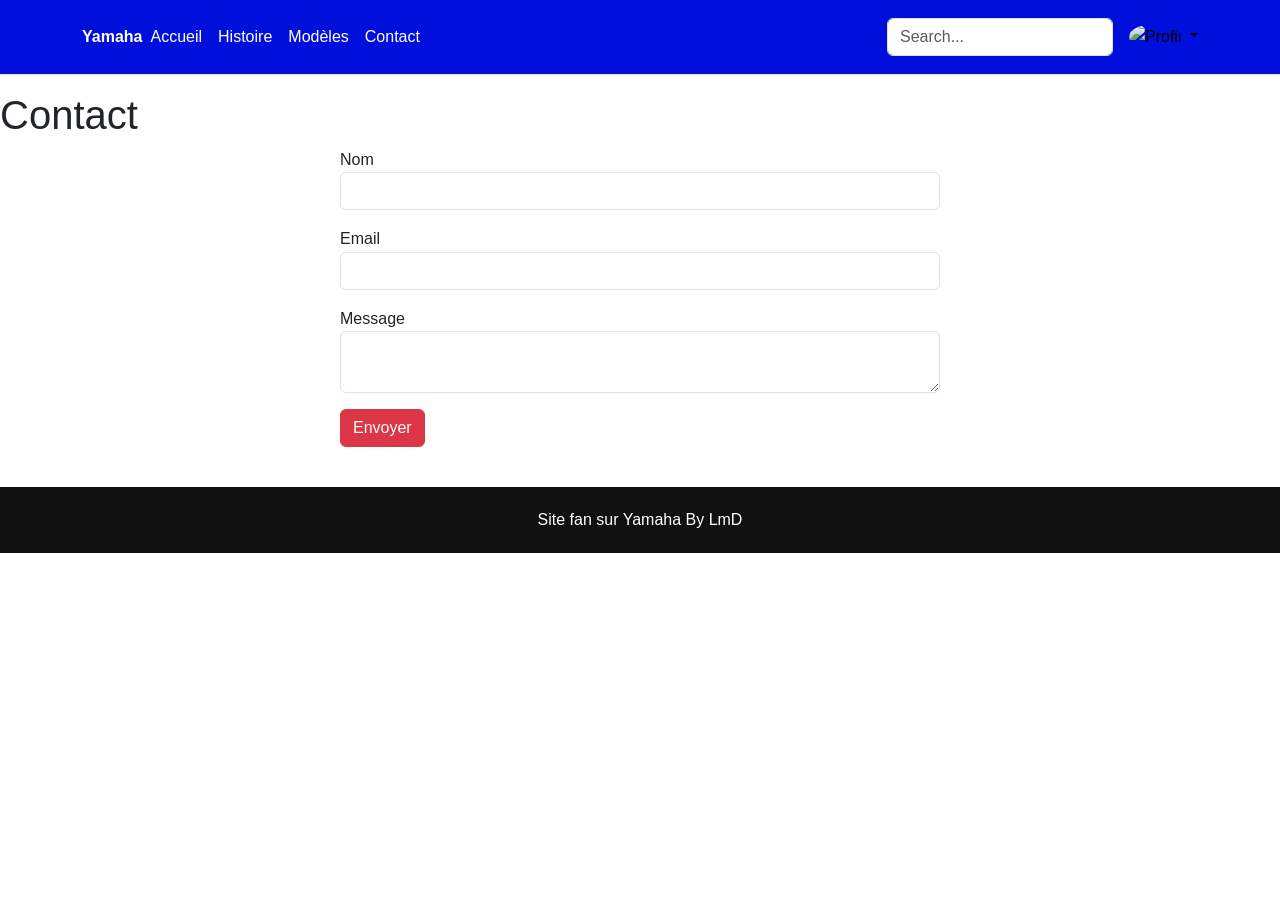
==== bootstrap h3/contact.html @ 2817ac57 "Add files via upload" ====
<!DOCTYPE html>
<html lang="fr">
<head>
<meta charset="UTF-8">
<title>Contact Yamaha</title>

<link rel="stylesheet" href="https://cdn.jsdelivr.net/npm/bootstrap@5.3.2/dist/css/bootstrap.min.css">
<link rel="stylesheet" href="css/style.css">

</head>

<body>

<header class="p-3 mb-3 border-bottom" style="background-color:#000fdb;">
  <div class="container d-flex flex-wrap align-items-center justify-content-between">
    <!-- Logo -->
    <a href="index.html" class="d-flex align-items-center mb-2 mb-lg-0 text-decoration-none text-white">
      <strong>Yamaha</strong>
    </a>

    
    <ul class="nav col-12 col-lg-auto mb-2 justify-content-center mb-md-0">
      <li><a href="index.html" class="nav-link px-2 text-white">Accueil</a></li>
      <li><a href="histoire.html" class="nav-link px-2 text-white">Histoire</a></li>
      <li><a href="modeles.html" class="nav-link px-2 text-white">Modèles</a></li>
      <li><a href="contact.html" class="nav-link px-2 text-white">Contact</a></li>
    </ul>

    
    <form class="col-12 col-lg-auto mb-3 mb-lg-0 me-lg-3" role="search">
      <input type="search" class="form-control" placeholder="Search..." aria-label="Search">
    </form>

   
    <div class="dropdown text-end">
      <a href="#" class="d-block link-body-emphasis text-decoration-none dropdown-toggle" data-bs-toggle="dropdown" aria-expanded="false">
        <img src="https://github.com/mdo.png" alt="Profil" width="32" height="32" class="rounded-circle">
      </a>
      <ul class="dropdown-menu text-small">
        <li><a class="dropdown-item" href="index.html">Accueil</a></li>
        <li><a class="dropdown-item" href="histoire.html">Histoire</a></li>
        <li><a class="dropdown-item" href="modeles.html">Modèles</a></li>
        <li><a class="dropdown-item" href="contact.html">Inscription</a></li>
      </ul>
    </div>
  </div>
</header>

<h1>Contact</h1>

<form>

<div class="mb-3">
<label>Nom</label>
<input type="text" class="form-control">
</div>

<div class="mb-3">
<label>Email</label>
<input type="email" class="form-control">
</div>

<div class="mb-3">
<label>Message</label>
<textarea class="form-control"></textarea>
</div>

<button class="btn btn-danger">Envoyer</button>

</form>

</div>

<footer>
Site fan sur Yamaha By LmD
</footer>

</body>
</html>
---- bootstrap h3/css/style.css ----
@charset "UTF-8";/*!
 * Bootstrap  v5.3.8 (https://getbootstrap.com/)
 * Copyright 2011-2025 The Bootstrap Authors
 * Licensed under MIT (https://github.com/twbs/bootstrap/blob/main/LICENSE)
 */:root,[data-bs-theme=light]{--bs-blue:#0d6efd;--bs-indigo:#6610f2;--bs-purple:#6f42c1;--bs-pink:#d63384;--bs-red:#dc3545;--bs-orange:#fd7e14;--bs-yellow:#ffc107;--bs-green:#198754;--bs-teal:#20c997;--bs-cyan:#0dcaf0;--bs-black:#000;--bs-white:#fff;--bs-gray:#6c757d;--bs-gray-dark:#343a40;--bs-gray-100:#f8f9fa;--bs-gray-200:#e9ecef;--bs-gray-300:#dee2e6;--bs-gray-400:#ced4da;--bs-gray-500:#adb5bd;--bs-gray-600:#6c757d;--bs-gray-700:#495057;--bs-gray-800:#343a40;--bs-gray-900:#212529;--bs-primary:#0d6efd;--bs-secondary:#6c757d;--bs-success:#198754;--bs-info:#0dcaf0;--bs-warning:#ffc107;--bs-danger:#dc3545;--bs-light:#f8f9fa;--bs-dark:#212529;--bs-primary-rgb:13,110,253;--bs-secondary-rgb:108,117,125;--bs-success-rgb:25,135,84;--bs-info-rgb:13,202,240;--bs-warning-rgb:255,193,7;--bs-danger-rgb:220,53,69;--bs-light-rgb:248,249,250;--bs-dark-rgb:33,37,41;--bs-primary-text-emphasis:#052c65;--bs-secondary-text-emphasis:#2b2f32;--bs-success-text-emphasis:#0a3622;--bs-info-text-emphasis:#055160;--bs-warning-text-emphasis:#664d03;--bs-danger-text-emphasis:#58151c;--bs-light-text-emphasis:#495057;--bs-dark-text-emphasis:#495057;--bs-primary-bg-subtle:#cfe2ff;--bs-secondary-bg-subtle:#e2e3e5;--bs-success-bg-subtle:#d1e7dd;--bs-info-bg-subtle:#cff4fc;--bs-warning-bg-subtle:#fff3cd;--bs-danger-bg-subtle:#f8d7da;--bs-light-bg-subtle:#fcfcfd;--bs-dark-bg-subtle:#ced4da;--bs-primary-border-subtle:#9ec5fe;--bs-secondary-border-subtle:#c4c8cb;--bs-success-border-subtle:#a3cfbb;--bs-info-border-subtle:#9eeaf9;--bs-warning-border-subtle:#ffe69c;--bs-danger-border-subtle:#f1aeb5;--bs-light-border-subtle:#e9ecef;--bs-dark-border-subtle:#adb5bd;--bs-white-rgb:255,255,255;--bs-black-rgb:0,0,0;--bs-font-sans-serif:system-ui,-apple-system,"Segoe UI",Roboto,"Helvetica Neue","Noto Sans","Liberation Sans",Arial,sans-serif,"Apple Color Emoji","Segoe UI Emoji","Segoe UI Symbol","Noto Color Emoji";--bs-font-monospace:SFMono-Regular,Menlo,Monaco,Consolas,"Liberation Mono","Courier New",monospace;--bs-gradient:linear-gradient(180deg, rgba(255, 255, 255, 0.15), rgba(255, 255, 255, 0));--bs-body-font-family:var(--bs-font-sans-serif);--bs-body-font-size:1rem;--bs-body-font-weight:400;--bs-body-line-height:1.5;--bs-body-color:#212529;--bs-body-color-rgb:33,37,41;--bs-body-bg:#fff;--bs-body-bg-rgb:255,255,255;--bs-emphasis-color:#000;--bs-emphasis-color-rgb:0,0,0;--bs-secondary-color:rgba(33, 37, 41, 0.75);--bs-secondary-color-rgb:33,37,41;--bs-secondary-bg:#e9ecef;--bs-secondary-bg-rgb:233,236,239;--bs-tertiary-color:rgba(33, 37, 41, 0.5);--bs-tertiary-color-rgb:33,37,41;--bs-tertiary-bg:#f8f9fa;--bs-tertiary-bg-rgb:248,249,250;--bs-heading-color:inherit;--bs-link-color:#0d6efd;--bs-link-color-rgb:13,110,253;--bs-link-decoration:underline;--bs-link-hover-color:#0a58ca;--bs-link-hover-color-rgb:10,88,202;--bs-code-color:#d63384;--bs-highlight-color:#212529;--bs-highlight-bg:#fff3cd;--bs-border-width:1px;--bs-border-style:solid;--bs-border-color:#dee2e6;--bs-border-color-translucent:rgba(0, 0, 0, 0.175);--bs-border-radius:0.375rem;--bs-border-radius-sm:0.25rem;--bs-border-radius-lg:0.5rem;--bs-border-radius-xl:1rem;--bs-border-radius-xxl:2rem;--bs-border-radius-2xl:var(--bs-border-radius-xxl);--bs-border-radius-pill:50rem;--bs-box-shadow:0 0.5rem 1rem rgba(0, 0, 0, 0.15);--bs-box-shadow-sm:0 0.125rem 0.25rem rgba(0, 0, 0, 0.075);--bs-box-shadow-lg:0 1rem 3rem rgba(0, 0, 0, 0.175);--bs-box-shadow-inset:inset 0 1px 2px rgba(0, 0, 0, 0.075);--bs-focus-ring-width:0.25rem;--bs-focus-ring-opacity:0.25;--bs-focus-ring-color:rgba(13, 110, 253, 0.25);--bs-form-valid-color:#198754;--bs-form-valid-border-color:#198754;--bs-form-invalid-color:#dc3545;--bs-form-invalid-border-color:#dc3545}[data-bs-theme=dark]{color-scheme:dark;--bs-body-color:#dee2e6;--bs-body-color-rgb:222,226,230;--bs-body-bg:#212529;--bs-body-bg-rgb:33,37,41;--bs-emphasis-color:#fff;--bs-emphasis-color-rgb:255,255,255;--bs-secondary-color:rgba(222, 226, 230, 0.75);--bs-secondary-color-rgb:222,226,230;--bs-secondary-bg:#343a40;--bs-secondary-bg-rgb:52,58,64;--bs-tertiary-color:rgba(222, 226, 230, 0.5);--bs-tertiary-color-rgb:222,226,230;--bs-tertiary-bg:#2b3035;--bs-tertiary-bg-rgb:43,48,53;--bs-primary-text-emphasis:#6ea8fe;--bs-secondary-text-emphasis:#a7acb1;--bs-success-text-emphasis:#75b798;--bs-info-text-emphasis:#6edff6;--bs-warning-text-emphasis:#ffda6a;--bs-danger-text-emphasis:#ea868f;--bs-light-text-emphasis:#f8f9fa;--bs-dark-text-emphasis:#dee2e6;--bs-primary-bg-subtle:#031633;--bs-secondary-bg-subtle:#161719;--bs-success-bg-subtle:#051b11;--bs-info-bg-subtle:#032830;--bs-warning-bg-subtle:#332701;--bs-danger-bg-subtle:#2c0b0e;--bs-light-bg-subtle:#343a40;--bs-dark-bg-subtle:#1a1d20;--bs-primary-border-subtle:#084298;--bs-secondary-border-subtle:#41464b;--bs-success-border-subtle:#0f5132;--bs-info-border-subtle:#087990;--bs-warning-border-subtle:#997404;--bs-danger-border-subtle:#842029;--bs-light-border-subtle:#495057;--bs-dark-border-subtle:#343a40;--bs-heading-color:inherit;--bs-link-color:#6ea8fe;--bs-link-hover-color:#8bb9fe;--bs-link-color-rgb:110,168,254;--bs-link-hover-color-rgb:139,185,254;--bs-code-color:#e685b5;--bs-highlight-color:#dee2e6;--bs-highlight-bg:#664d03;--bs-border-color:#495057;--bs-border-color-translucent:rgba(255, 255, 255, 0.15);--bs-form-valid-color:#75b798;--bs-form-valid-border-color:#75b798;--bs-form-invalid-color:#ea868f;--bs-form-invalid-border-color:#ea868f}*,::after,::before{box-sizing:border-box}@media (prefers-reduced-motion:no-preference){:root{scroll-behavior:smooth}}body{margin:0;font-family:var(--bs-body-font-family);font-size:var(--bs-body-font-size);font-weight:var(--bs-body-font-weight);line-height:var(--bs-body-line-height);color:var(--bs-body-color);text-align:var(--bs-body-text-align);background-color:var(--bs-body-bg);-webkit-text-size-adjust:100%;-webkit-tap-highlight-color:transparent}hr{margin:1rem 0;color:inherit;border:0;border-top:var(--bs-border-width) solid;opacity:.25}.h1,.h2,.h3,.h4,.h5,.h6,h1,h2,h3,h4,h5,h6{margin-top:0;margin-bottom:.5rem;font-weight:500;line-height:1.2;color:var(--bs-heading-color)}.h1,h1{font-size:calc(1.375rem + 1.5vw)}@media (min-width:1200px){.h1,h1{font-size:2.5rem}}.h2,h2{font-size:calc(1.325rem + .9vw)}@media (min-width:1200px){.h2,h2{font-size:2rem}}.h3,h3{font-size:calc(1.3rem + .6vw)}@media (min-width:1200px){.h3,h3{font-size:1.75rem}}.h4,h4{font-size:calc(1.275rem + .3vw)}@media (min-width:1200px){.h4,h4{font-size:1.5rem}}.h5,h5{font-size:1.25rem}.h6,h6{font-size:1rem}p{margin-top:0;margin-bottom:1rem}abbr[title]{-webkit-text-decoration:underline dotted;text-decoration:underline dotted;cursor:help;-webkit-text-decoration-skip-ink:none;text-decoration-skip-ink:none}address{margin-bottom:1rem;font-style:normal;line-height:inherit}ol,ul{padding-left:2rem}dl,ol,ul{margin-top:0;margin-bottom:1rem}ol ol,ol ul,ul ol,ul ul{margin-bottom:0}dt{font-weight:700}dd{margin-bottom:.5rem;margin-left:0}blockquote{margin:0 0 1rem}b,strong{font-weight:bolder}.small,small{font-size:.875em}.mark,mark{padding:.1875em;color:var(--bs-highlight-color);background-color:var(--bs-highlight-bg)}sub,sup{position:relative;font-size:.75em;line-height:0;vertical-align:baseline}sub{bottom:-.25em}sup{top:-.5em}a{color:rgba(var(--bs-link-color-rgb),var(--bs-link-opacity,1));text-decoration:underline}a:hover{--bs-link-color-rgb:var(--bs-link-hover-color-rgb)}a:not([href]):not([class]),a:not([href]):not([class]):hover{color:inherit;text-decoration:none}code,kbd,pre,samp{font-family:var(--bs-font-monospace);font-size:1em}pre{display:block;margin-top:0;margin-bottom:1rem;overflow:auto;font-size:.875em}pre code{font-size:inherit;color:inherit;word-break:normal}code{font-size:.875em;color:var(--bs-code-color);word-wrap:break-word}a>code{color:inherit}kbd{padding:.1875rem .375rem;font-size:.875em;color:var(--bs-body-bg);background-color:var(--bs-body-color);border-radius:.25rem}kbd kbd{padding:0;font-size:1em}figure{margin:0 0 1rem}img,svg{vertical-align:middle}table{caption-side:bottom;border-collapse:collapse}caption{padding-top:.5rem;padding-bottom:.5rem;color:var(--bs-secondary-color);text-align:left}th{text-align:inherit;text-align:-webkit-match-parent}tbody,td,tfoot,th,thead,tr{border-color:inherit;border-style:solid;border-width:0}label{display:inline-block}button{border-radius:0}button:focus:not(:focus-visible){outline:0}button,input,optgroup,select,textarea{margin:0;font-family:inherit;font-size:inherit;line-height:inherit}button,select{text-transform:none}[role=button]{cursor:pointer}select{word-wrap:normal}select:disabled{opacity:1}[list]:not([type=date]):not([type=datetime-local]):not([type=month]):not([type=week]):not([type=time])::-webkit-calendar-picker-indicator{display:none!important}[type=button],[type=reset],[type=submit],button{-webkit-appearance:button}[type=button]:not(:disabled),[type=reset]:not(:disabled),[type=submit]:not(:disabled),button:not(:disabled){cursor:pointer}::-moz-focus-inner{padding:0;border-style:none}textarea{resize:vertical}fieldset{min-width:0;padding:0;margin:0;border:0}legend{float:left;width:100%;padding:0;margin-bottom:.5rem;line-height:inherit;font-size:calc(1.275rem + .3vw)}@media (min-width:1200px){legend{font-size:1.5rem}}legend+*{clear:left}::-webkit-datetime-edit-day-field,::-webkit-datetime-edit-fields-wrapper,::-webkit-datetime-edit-hour-field,::-webkit-datetime-edit-minute,::-webkit-datetime-edit-month-field,::-webkit-datetime-edit-text,::-webkit-datetime-edit-year-field{padding:0}::-webkit-inner-spin-button{height:auto}[type=search]{-webkit-appearance:textfield;outline-offset:-2px}[type=search]::-webkit-search-cancel-button{cursor:pointer;filter:grayscale(1)}::-webkit-search-decoration{-webkit-appearance:none}::-webkit-color-swatch-wrapper{padding:0}::-webkit-file-upload-button{font:inherit;-webkit-appearance:button}::file-selector-button{font:inherit;-webkit-appearance:button}output{display:inline-block}iframe{border:0}summary{display:list-item;cursor:pointer}progress{vertical-align:baseline}[hidden]{display:none!important}.lead{font-size:1.25rem;font-weight:300}.display-1{font-weight:300;line-height:1.2;font-size:calc(1.625rem + 4.5vw)}@media (min-width:1200px){.display-1{font-size:5rem}}.display-2{font-weight:300;line-height:1.2;font-size:calc(1.575rem + 3.9vw)}@media (min-width:1200px){.display-2{font-size:4.5rem}}.display-3{font-weight:300;line-height:1.2;font-size:calc(1.525rem + 3.3vw)}@media (min-width:1200px){.display-3{font-size:4rem}}.display-4{font-weight:300;line-height:1.2;font-size:calc(1.475rem + 2.7vw)}@media (min-width:1200px){.display-4{font-size:3.5rem}}.display-5{font-weight:300;line-height:1.2;font-size:calc(1.425rem + 2.1vw)}@media (min-width:1200px){.display-5{font-size:3rem}}.display-6{font-weight:300;line-height:1.2;font-size:calc(1.375rem + 1.5vw)}@media (min-width:1200px){.display-6{font-size:2.5rem}}.list-unstyled{padding-left:0;list-style:none}.list-inline{padding-left:0;list-style:none}.list-inline-item{display:inline-block}.list-inline-item:not(:last-child){margin-right:.5rem}.initialism{font-size:.875em;text-transform:uppercase}.blockquote{margin-bottom:1rem;font-size:1.25rem}.blockquote>:last-child{margin-bottom:0}.blockquote-footer{margin-top:-1rem;margin-bottom:1rem;font-size:.875em;color:#6c757d}.blockquote-footer::before{content:"— "}.img-fluid{max-width:100%;height:auto}.img-thumbnail{padding:.25rem;background-color:var(--bs-body-bg);border:var(--bs-border-width) solid var(--bs-border-color);border-radius:var(--bs-border-radius);max-width:100%;height:auto}.figure{display:inline-block}.figure-img{margin-bottom:.5rem;line-height:1}.figure-caption{font-size:.875em;color:var(--bs-secondary-color)}.container,.container-fluid,.container-lg,.container-md,.container-sm,.container-xl,.container-xxl{--bs-gutter-x:1.5rem;--bs-gutter-y:0;width:100%;padding-right:calc(var(--bs-gutter-x) * .5);padding-left:calc(var(--bs-gutter-x) * .5);margin-right:auto;margin-left:auto}@media (min-width:576px){.container,.container-sm{max-width:540px}}@media (min-width:768px){.container,.container-md,.container-sm{max-width:720px}}@media (min-width:992px){.container,.container-lg,.container-md,.container-sm{max-width:960px}}@media (min-width:1200px){.container,.container-lg,.container-md,.container-sm,.container-xl{max-width:1140px}}@media (min-width:1400px){.container,.container-lg,.container-md,.container-sm,.container-xl,.container-xxl{max-width:1320px}}:root{--bs-breakpoint-xs:0;--bs-breakpoint-sm:576px;--bs-breakpoint-md:768px;--bs-breakpoint-lg:992px;--bs-breakpoint-xl:1200px;--bs-breakpoint-xxl:1400px}.row{--bs-gutter-x:1.5rem;--bs-gutter-y:0;display:flex;flex-wrap:wrap;margin-top:calc(-1 * var(--bs-gutter-y));margin-right:calc(-.5 * var(--bs-gutter-x));margin-left:calc(-.5 * var(--bs-gutter-x))}.row>*{flex-shrink:0;width:100%;max-width:100%;padding-right:calc(var(--bs-gutter-x) * .5);padding-left:calc(var(--bs-gutter-x) * .5);margin-top:var(--bs-gutter-y)}.col{flex:1 0 0}.row-cols-auto>*{flex:0 0 auto;width:auto}.row-cols-1>*{flex:0 0 auto;width:100%}.row-cols-2>*{flex:0 0 auto;width:50%}.row-cols-3>*{flex:0 0 auto;width:33.33333333%}.row-cols-4>*{flex:0 0 auto;width:25%}.row-cols-5>*{flex:0 0 auto;width:20%}.row-cols-6>*{flex:0 0 auto;width:16.66666667%}.col-auto{flex:0 0 auto;width:auto}.col-1{flex:0 0 auto;width:8.33333333%}.col-2{flex:0 0 auto;width:16.66666667%}.col-3{flex:0 0 auto;width:25%}.col-4{flex:0 0 auto;width:33.33333333%}.col-5{flex:0 0 auto;width:41.66666667%}.col-6{flex:0 0 auto;width:50%}.col-7{flex:0 0 auto;width:58.33333333%}.col-8{flex:0 0 auto;width:66.66666667%}.col-9{flex:0 0 auto;width:75%}.col-10{flex:0 0 auto;width:83.33333333%}.col-11{flex:0 0 auto;width:91.66666667%}.col-12{flex:0 0 auto;width:100%}.offset-1{margin-left:8.33333333%}.offset-2{margin-left:16.66666667%}.offset-3{margin-left:25%}.offset-4{margin-left:33.33333333%}.offset-5{margin-left:41.66666667%}.offset-6{margin-left:50%}.offset-7{margin-left:58.33333333%}.offset-8{margin-left:66.66666667%}.offset-9{margin-left:75%}.offset-10{margin-left:83.33333333%}.offset-11{margin-left:91.66666667%}.g-0,.gx-0{--bs-gutter-x:0}.g-0,.gy-0{--bs-gutter-y:0}.g-1,.gx-1{--bs-gutter-x:0.25rem}.g-1,.gy-1{--bs-gutter-y:0.25rem}.g-2,.gx-2{--bs-gutter-x:0.5rem}.g-2,.gy-2{--bs-gutter-y:0.5rem}.g-3,.gx-3{--bs-gutter-x:1rem}.g-3,.gy-3{--bs-gutter-y:1rem}.g-4,.gx-4{--bs-gutter-x:1.5rem}.g-4,.gy-4{--bs-gutter-y:1.5rem}.g-5,.gx-5{--bs-gutter-x:3rem}.g-5,.gy-5{--bs-gutter-y:3rem}@media (min-width:576px){.col-sm{flex:1 0 0}.row-cols-sm-auto>*{flex:0 0 auto;width:auto}.row-cols-sm-1>*{flex:0 0 auto;width:100%}.row-cols-sm-2>*{flex:0 0 auto;width:50%}.row-cols-sm-3>*{flex:0 0 auto;width:33.33333333%}.row-cols-sm-4>*{flex:0 0 auto;width:25%}.row-cols-sm-5>*{flex:0 0 auto;width:20%}.row-cols-sm-6>*{flex:0 0 auto;width:16.66666667%}.col-sm-auto{flex:0 0 auto;width:auto}.col-sm-1{flex:0 0 auto;width:8.33333333%}.col-sm-2{flex:0 0 auto;width:16.66666667%}.col-sm-3{flex:0 0 auto;width:25%}.col-sm-4{flex:0 0 auto;width:33.33333333%}.col-sm-5{flex:0 0 auto;width:41.66666667%}.col-sm-6{flex:0 0 auto;width:50%}.col-sm-7{flex:0 0 auto;width:58.33333333%}.col-sm-8{flex:0 0 auto;width:66.66666667%}.col-sm-9{flex:0 0 auto;width:75%}.col-sm-10{flex:0 0 auto;width:83.33333333%}.col-sm-11{flex:0 0 auto;width:91.66666667%}.col-sm-12{flex:0 0 auto;width:100%}.offset-sm-0{margin-left:0}.offset-sm-1{margin-left:8.33333333%}.offset-sm-2{margin-left:16.66666667%}.offset-sm-3{margin-left:25%}.offset-sm-4{margin-left:33.33333333%}.offset-sm-5{margin-left:41.66666667%}.offset-sm-6{margin-left:50%}.offset-sm-7{margin-left:58.33333333%}.offset-sm-8{margin-left:66.66666667%}.offset-sm-9{margin-left:75%}.offset-sm-10{margin-left:83.33333333%}.offset-sm-11{margin-left:91.66666667%}.g-sm-0,.gx-sm-0{--bs-gutter-x:0}.g-sm-0,.gy-sm-0{--bs-gutter-y:0}.g-sm-1,.gx-sm-1{--bs-gutter-x:0.25rem}.g-sm-1,.gy-sm-1{--bs-gutter-y:0.25rem}.g-sm-2,.gx-sm-2{--bs-gutter-x:0.5rem}.g-sm-2,.gy-sm-2{--bs-gutter-y:0.5rem}.g-sm-3,.gx-sm-3{--bs-gutter-x:1rem}.g-sm-3,.gy-sm-3{--bs-gutter-y:1rem}.g-sm-4,.gx-sm-4{--bs-gutter-x:1.5rem}.g-sm-4,.gy-sm-4{--bs-gutter-y:1.5rem}.g-sm-5,.gx-sm-5{--bs-gutter-x:3rem}.g-sm-5,.gy-sm-5{--bs-gutter-y:3rem}}@media (min-width:768px){.col-md{flex:1 0 0}.row-cols-md-auto>*{flex:0 0 auto;width:auto}.row-cols-md-1>*{flex:0 0 auto;width:100%}.row-cols-md-2>*{flex:0 0 auto;width:50%}.row-cols-md-3>*{flex:0 0 auto;width:33.33333333%}.row-cols-md-4>*{flex:0 0 auto;width:25%}.row-cols-md-5>*{flex:0 0 auto;width:20%}.row-cols-md-6>*{flex:0 0 auto;width:16.66666667%}.col-md-auto{flex:0 0 auto;width:auto}.col-md-1{flex:0 0 auto;width:8.33333333%}.col-md-2{flex:0 0 auto;width:16.66666667%}.col-md-3{flex:0 0 auto;width:25%}.col-md-4{flex:0 0 auto;width:33.33333333%}.col-md-5{flex:0 0 auto;width:41.66666667%}.col-md-6{flex:0 0 auto;width:50%}.col-md-7{flex:0 0 auto;width:58.33333333%}.col-md-8{flex:0 0 auto;width:66.66666667%}.col-md-9{flex:0 0 auto;width:75%}.col-md-10{flex:0 0 auto;width:83.33333333%}.col-md-11{flex:0 0 auto;width:91.66666667%}.col-md-12{flex:0 0 auto;width:100%}.offset-md-0{margin-left:0}.offset-md-1{margin-left:8.33333333%}.offset-md-2{margin-left:16.66666667%}.offset-md-3{margin-left:25%}.offset-md-4{margin-left:33.33333333%}.offset-md-5{margin-left:41.66666667%}.offset-md-6{margin-left:50%}.offset-md-7{margin-left:58.33333333%}.offset-md-8{margin-left:66.66666667%}.offset-md-9{margin-left:75%}.offset-md-10{margin-left:83.33333333%}.offset-md-11{margin-left:91.66666667%}.g-md-0,.gx-md-0{--bs-gutter-x:0}.g-md-0,.gy-md-0{--bs-gutter-y:0}.g-md-1,.gx-md-1{--bs-gutter-x:0.25rem}.g-md-1,.gy-md-1{--bs-gutter-y:0.25rem}.g-md-2,.gx-md-2{--bs-gutter-x:0.5rem}.g-md-2,.gy-md-2{--bs-gutter-y:0.5rem}.g-md-3,.gx-md-3{--bs-gutter-x:1rem}.g-md-3,.gy-md-3{--bs-gutter-y:1rem}.g-md-4,.gx-md-4{--bs-gutter-x:1.5rem}.g-md-4,.gy-md-4{--bs-gutter-y:1.5rem}.g-md-5,.gx-md-5{--bs-gutter-x:3rem}.g-md-5,.gy-md-5{--bs-gutter-y:3rem}}@media (min-width:992px){.col-lg{flex:1 0 0}.row-cols-lg-auto>*{flex:0 0 auto;width:auto}.row-cols-lg-1>*{flex:0 0 auto;width:100%}.row-cols-lg-2>*{flex:0 0 auto;width:50%}.row-cols-lg-3>*{flex:0 0 auto;width:33.33333333%}.row-cols-lg-4>*{flex:0 0 auto;width:25%}.row-cols-lg-5>*{flex:0 0 auto;width:20%}.row-cols-lg-6>*{flex:0 0 auto;width:16.66666667%}.col-lg-auto{flex:0 0 auto;width:auto}.col-lg-1{flex:0 0 auto;width:8.33333333%}.col-lg-2{flex:0 0 auto;width:16.66666667%}.col-lg-3{flex:0 0 auto;width:25%}.col-lg-4{flex:0 0 auto;width:33.33333333%}.col-lg-5{flex:0 0 auto;width:41.66666667%}.col-lg-6{flex:0 0 auto;width:50%}.col-lg-7{flex:0 0 auto;width:58.33333333%}.col-lg-8{flex:0 0 auto;width:66.66666667%}.col-lg-9{flex:0 0 auto;width:75%}.col-lg-10{flex:0 0 auto;width:83.33333333%}.col-lg-11{flex:0 0 auto;width:91.66666667%}.col-lg-12{flex:0 0 auto;width:100%}.offset-lg-0{margin-left:0}.offset-lg-1{margin-left:8.33333333%}.offset-lg-2{margin-left:16.66666667%}.offset-lg-3{margin-left:25%}.offset-lg-4{margin-left:33.33333333%}.offset-lg-5{margin-left:41.66666667%}.offset-lg-6{margin-left:50%}.offset-lg-7{margin-left:58.33333333%}.offset-lg-8{margin-left:66.66666667%}.offset-lg-9{margin-left:75%}.offset-lg-10{margin-left:83.33333333%}.offset-lg-11{margin-left:91.66666667%}.g-lg-0,.gx-lg-0{--bs-gutter-x:0}.g-lg-0,.gy-lg-0{--bs-gutter-y:0}.g-lg-1,.gx-lg-1{--bs-gutter-x:0.25rem}.g-lg-1,.gy-lg-1{--bs-gutter-y:0.25rem}.g-lg-2,.gx-lg-2{--bs-gutter-x:0.5rem}.g-lg-2,.gy-lg-2{--bs-gutter-y:0.5rem}.g-lg-3,.gx-lg-3{--bs-gutter-x:1rem}.g-lg-3,.gy-lg-3{--bs-gutter-y:1rem}.g-lg-4,.gx-lg-4{--bs-gutter-x:1.5rem}.g-lg-4,.gy-lg-4{--bs-gutter-y:1.5rem}.g-lg-5,.gx-lg-5{--bs-gutter-x:3rem}.g-lg-5,.gy-lg-5{--bs-gutter-y:3rem}}@media (min-width:1200px){.col-xl{flex:1 0 0}.row-cols-xl-auto>*{flex:0 0 auto;width:auto}.row-cols-xl-1>*{flex:0 0 auto;width:100%}.row-cols-xl-2>*{flex:0 0 auto;width:50%}.row-cols-xl-3>*{flex:0 0 auto;width:33.33333333%}.row-cols-xl-4>*{flex:0 0 auto;width:25%}.row-cols-xl-5>*{flex:0 0 auto;width:20%}.row-cols-xl-6>*{flex:0 0 auto;width:16.66666667%}.col-xl-auto{flex:0 0 auto;width:auto}.col-xl-1{flex:0 0 auto;width:8.33333333%}.col-xl-2{flex:0 0 auto;width:16.66666667%}.col-xl-3{flex:0 0 auto;width:25%}.col-xl-4{flex:0 0 auto;width:33.33333333%}.col-xl-5{flex:0 0 auto;width:41.66666667%}.col-xl-6{flex:0 0 auto;width:50%}.col-xl-7{flex:0 0 auto;width:58.33333333%}.col-xl-8{flex:0 0 auto;width:66.66666667%}.col-xl-9{flex:0 0 auto;width:75%}.col-xl-10{flex:0 0 auto;width:83.33333333%}.col-xl-11{flex:0 0 auto;width:91.66666667%}.col-xl-12{flex:0 0 auto;width:100%}.offset-xl-0{margin-left:0}.offset-xl-1{margin-left:8.33333333%}.offset-xl-2{margin-left:16.66666667%}.offset-xl-3{margin-left:25%}.offset-xl-4{margin-left:33.33333333%}.offset-xl-5{margin-left:41.66666667%}.offset-xl-6{margin-left:50%}.offset-xl-7{margin-left:58.33333333%}.offset-xl-8{margin-left:66.66666667%}.offset-xl-9{margin-left:75%}.offset-xl-10{margin-left:83.33333333%}.offset-xl-11{margin-left:91.66666667%}.g-xl-0,.gx-xl-0{--bs-gutter-x:0}.g-xl-0,.gy-xl-0{--bs-gutter-y:0}.g-xl-1,.gx-xl-1{--bs-gutter-x:0.25rem}.g-xl-1,.gy-xl-1{--bs-gutter-y:0.25rem}.g-xl-2,.gx-xl-2{--bs-gutter-x:0.5rem}.g-xl-2,.gy-xl-2{--bs-gutter-y:0.5rem}.g-xl-3,.gx-xl-3{--bs-gutter-x:1rem}.g-xl-3,.gy-xl-3{--bs-gutter-y:1rem}.g-xl-4,.gx-xl-4{--bs-gutter-x:1.5rem}.g-xl-4,.gy-xl-4{--bs-gutter-y:1.5rem}.g-xl-5,.gx-xl-5{--bs-gutter-x:3rem}.g-xl-5,.gy-xl-5{--bs-gutter-y:3rem}}@media (min-width:1400px){.col-xxl{flex:1 0 0}.row-cols-xxl-auto>*{flex:0 0 auto;width:auto}.row-cols-xxl-1>*{flex:0 0 auto;width:100%}.row-cols-xxl-2>*{flex:0 0 auto;width:50%}.row-cols-xxl-3>*{flex:0 0 auto;width:33.33333333%}.row-cols-xxl-4>*{flex:0 0 auto;width:25%}.row-cols-xxl-5>*{flex:0 0 auto;width:20%}.row-cols-xxl-6>*{flex:0 0 auto;width:16.66666667%}.col-xxl-auto{flex:0 0 auto;width:auto}.col-xxl-1{flex:0 0 auto;width:8.33333333%}.col-xxl-2{flex:0 0 auto;width:16.66666667%}.col-xxl-3{flex:0 0 auto;width:25%}.col-xxl-4{flex:0 0 auto;width:33.33333333%}.col-xxl-5{flex:0 0 auto;width:41.66666667%}.col-xxl-6{flex:0 0 auto;width:50%}.col-xxl-7{flex:0 0 auto;width:58.33333333%}.col-xxl-8{flex:0 0 auto;width:66.66666667%}.col-xxl-9{flex:0 0 auto;width:75%}.col-xxl-10{flex:0 0 auto;width:83.33333333%}.col-xxl-11{flex:0 0 auto;width:91.66666667%}.col-xxl-12{flex:0 0 auto;width:100%}.offset-xxl-0{margin-left:0}.offset-xxl-1{margin-left:8.33333333%}.offset-xxl-2{margin-left:16.66666667%}.offset-xxl-3{margin-left:25%}.offset-xxl-4{margin-left:33.33333333%}.offset-xxl-5{margin-left:41.66666667%}.offset-xxl-6{margin-left:50%}.offset-xxl-7{margin-left:58.33333333%}.offset-xxl-8{margin-left:66.66666667%}.offset-xxl-9{margin-left:75%}.offset-xxl-10{margin-left:83.33333333%}.offset-xxl-11{margin-left:91.66666667%}.g-xxl-0,.gx-xxl-0{--bs-gutter-x:0}.g-xxl-0,.gy-xxl-0{--bs-gutter-y:0}.g-xxl-1,.gx-xxl-1{--bs-gutter-x:0.25rem}.g-xxl-1,.gy-xxl-1{--bs-gutter-y:0.25rem}.g-xxl-2,.gx-xxl-2{--bs-gutter-x:0.5rem}.g-xxl-2,.gy-xxl-2{--bs-gutter-y:0.5rem}.g-xxl-3,.gx-xxl-3{--bs-gutter-x:1rem}.g-xxl-3,.gy-xxl-3{--bs-gutter-y:1rem}.g-xxl-4,.gx-xxl-4{--bs-gutter-x:1.5rem}.g-xxl-4,.gy-xxl-4{--bs-gutter-y:1.5rem}.g-xxl-5,.gx-xxl-5{--bs-gutter-x:3rem}.g-xxl-5,.gy-xxl-5{--bs-gutter-y:3rem}}.table{--bs-table-color-type:initial;--bs-table-bg-type:initial;--bs-table-color-state:initial;--bs-table-bg-state:initial;--bs-table-color:var(--bs-emphasis-color);--bs-table-bg:var(--bs-body-bg);--bs-table-border-color:var(--bs-border-color);--bs-table-accent-bg:transparent;--bs-table-striped-color:var(--bs-emphasis-color);--bs-table-striped-bg:rgba(var(--bs-emphasis-color-rgb), 0.05);--bs-table-active-color:var(--bs-emphasis-color);--bs-table-active-bg:rgba(var(--bs-emphasis-color-rgb), 0.1);--bs-table-hover-color:var(--bs-emphasis-color);--bs-table-hover-bg:rgba(var(--bs-emphasis-color-rgb), 0.075);width:100%;margin-bottom:1rem;vertical-align:top;border-color:var(--bs-table-border-color)}.table>:not(caption)>*>*{padding:.5rem .5rem;color:var(--bs-table-color-state,var(--bs-table-color-type,var(--bs-table-color)));background-color:var(--bs-table-bg);border-bottom-width:var(--bs-border-width);box-shadow:inset 0 0 0 9999px var(--bs-table-bg-state,var(--bs-table-bg-type,var(--bs-table-accent-bg)))}.table>tbody{vertical-align:inherit}.table>thead{vertical-align:bottom}.table-group-divider{border-top:calc(var(--bs-border-width) * 2) solid currentcolor}.caption-top{caption-side:top}.table-sm>:not(caption)>*>*{padding:.25rem .25rem}.table-bordered>:not(caption)>*{border-width:var(--bs-border-width) 0}.table-bordered>:not(caption)>*>*{border-width:0 var(--bs-border-width)}.table-borderless>:not(caption)>*>*{border-bottom-width:0}.table-borderless>:not(:first-child){border-top-width:0}.table-striped>tbody>tr:nth-of-type(odd)>*{--bs-table-color-type:var(--bs-table-striped-color);--bs-table-bg-type:var(--bs-table-striped-bg)}.table-striped-columns>:not(caption)>tr>:nth-child(2n){--bs-table-color-type:var(--bs-table-striped-color);--bs-table-bg-type:var(--bs-table-striped-bg)}.table-active{--bs-table-color-state:var(--bs-table-active-color);--bs-table-bg-state:var(--bs-table-active-bg)}.table-hover>tbody>tr:hover>*{--bs-table-color-state:var(--bs-table-hover-color);--bs-table-bg-state:var(--bs-table-hover-bg)}.table-primary{--bs-table-color:#000;--bs-table-bg:#cfe2ff;--bs-table-border-color:#a6b5cc;--bs-table-striped-bg:#c5d7f2;--bs-table-striped-color:#000;--bs-table-active-bg:#bacbe6;--bs-table-active-color:#000;--bs-table-hover-bg:#bfd1ec;--bs-table-hover-color:#000;color:var(--bs-table-color);border-color:var(--bs-table-border-color)}.table-secondary{--bs-table-color:#000;--bs-table-bg:#e2e3e5;--bs-table-border-color:#b5b6b7;--bs-table-striped-bg:#d7d8da;--bs-table-striped-color:#000;--bs-table-active-bg:#cbccce;--bs-table-active-color:#000;--bs-table-hover-bg:#d1d2d4;--bs-table-hover-color:#000;color:var(--bs-table-color);border-color:var(--bs-table-border-color)}.table-success{--bs-table-color:#000;--bs-table-bg:#d1e7dd;--bs-table-border-color:#a7b9b1;--bs-table-striped-bg:#c7dbd2;--bs-table-striped-color:#000;--bs-table-active-bg:#bcd0c7;--bs-table-active-color:#000;--bs-table-hover-bg:#c1d6cc;--bs-table-hover-color:#000;color:var(--bs-table-color);border-color:var(--bs-table-border-color)}.table-info{--bs-table-color:#000;--bs-table-bg:#cff4fc;--bs-table-border-color:#a6c3ca;--bs-table-striped-bg:#c5e8ef;--bs-table-striped-color:#000;--bs-table-active-bg:#badce3;--bs-table-active-color:#000;--bs-table-hover-bg:#bfe2e9;--bs-table-hover-color:#000;color:var(--bs-table-color);border-color:var(--bs-table-border-color)}.table-warning{--bs-table-color:#000;--bs-table-bg:#fff3cd;--bs-table-border-color:#ccc2a4;--bs-table-striped-bg:#f2e7c3;--bs-table-striped-color:#000;--bs-table-active-bg:#e6dbb9;--bs-table-active-color:#000;--bs-table-hover-bg:#ece1be;--bs-table-hover-color:#000;color:var(--bs-table-color);border-color:var(--bs-table-border-color)}.table-danger{--bs-table-color:#000;--bs-table-bg:#f8d7da;--bs-table-border-color:#c6acae;--bs-table-striped-bg:#eccccf;--bs-table-striped-color:#000;--bs-table-active-bg:#dfc2c4;--bs-table-active-color:#000;--bs-table-hover-bg:#e5c7ca;--bs-table-hover-color:#000;color:var(--bs-table-color);border-color:var(--bs-table-border-color)}.table-light{--bs-table-color:#000;--bs-table-bg:#f8f9fa;--bs-table-border-color:#c6c7c8;--bs-table-striped-bg:#ecedee;--bs-table-striped-color:#000;--bs-table-active-bg:#dfe0e1;--bs-table-active-color:#000;--bs-table-hover-bg:#e5e6e7;--bs-table-hover-color:#000;color:var(--bs-table-color);border-color:var(--bs-table-border-color)}.table-dark{--bs-table-color:#fff;--bs-table-bg:#212529;--bs-table-border-color:#4d5154;--bs-table-striped-bg:#2c3034;--bs-table-striped-color:#fff;--bs-table-active-bg:#373b3e;--bs-table-active-color:#fff;--bs-table-hover-bg:#323539;--bs-table-hover-color:#fff;color:var(--bs-table-color);border-color:var(--bs-table-border-color)}.table-responsive{overflow-x:auto;-webkit-overflow-scrolling:touch}@media (max-width:575.98px){.table-responsive-sm{overflow-x:auto;-webkit-overflow-scrolling:touch}}@media (max-width:767.98px){.table-responsive-md{overflow-x:auto;-webkit-overflow-scrolling:touch}}@media (max-width:991.98px){.table-responsive-lg{overflow-x:auto;-webkit-overflow-scrolling:touch}}@media (max-width:1199.98px){.table-responsive-xl{overflow-x:auto;-webkit-overflow-scrolling:touch}}@media (max-width:1399.98px){.table-responsive-xxl{overflow-x:auto;-webkit-overflow-scrolling:touch}}.form-label{margin-bottom:.5rem}.col-form-label{padding-top:calc(.375rem + var(--bs-border-width));padding-bottom:calc(.375rem + var(--bs-border-width));margin-bottom:0;font-size:inherit;line-height:1.5}.col-form-label-lg{padding-top:calc(.5rem + var(--bs-border-width));padding-bottom:calc(.5rem + var(--bs-border-width));font-size:1.25rem}.col-form-label-sm{padding-top:calc(.25rem + var(--bs-border-width));padding-bottom:calc(.25rem + var(--bs-border-width));font-size:.875rem}.form-text{margin-top:.25rem;font-size:.875em;color:var(--bs-secondary-color)}.form-control{display:block;width:100%;padding:.375rem .75rem;font-size:1rem;font-weight:400;line-height:1.5;color:var(--bs-body-color);-webkit-appearance:none;-moz-appearance:none;appearance:none;background-color:var(--bs-body-bg);background-clip:padding-box;border:var(--bs-border-width) solid var(--bs-border-color);border-radius:var(--bs-border-radius);transition:border-color .15s ease-in-out,box-shadow .15s ease-in-out}@media (prefers-reduced-motion:reduce){.form-control{transition:none}}.form-control[type=file]{overflow:hidden}.form-control[type=file]:not(:disabled):not([readonly]){cursor:pointer}.form-control:focus{color:var(--bs-body-color);background-color:var(--bs-body-bg);border-color:#86b7fe;outline:0;box-shadow:0 0 0 .25rem rgba(13,110,253,.25)}.form-control::-webkit-date-and-time-value{min-width:85px;height:1.5em;margin:0}.form-control::-webkit-datetime-edit{display:block;padding:0}.form-control::placeholder{color:var(--bs-secondary-color);opacity:1}.form-control:disabled{background-color:var(--bs-secondary-bg);opacity:1}.form-control::-webkit-file-upload-button{padding:.375rem .75rem;margin:-.375rem -.75rem;-webkit-margin-end:.75rem;margin-inline-end:.75rem;color:var(--bs-body-color);background-color:var(--bs-tertiary-bg);pointer-events:none;border-color:inherit;border-style:solid;border-width:0;border-inline-end-width:var(--bs-border-width);border-radius:0;-webkit-transition:color .15s ease-in-out,background-color .15s ease-in-out,border-color .15s ease-in-out,box-shadow .15s ease-in-out;transition:color .15s ease-in-out,background-color .15s ease-in-out,border-color .15s ease-in-out,box-shadow .15s ease-in-out}.form-control::file-selector-button{padding:.375rem .75rem;margin:-.375rem -.75rem;-webkit-margin-end:.75rem;margin-inline-end:.75rem;color:var(--bs-body-color);background-color:var(--bs-tertiary-bg);pointer-events:none;border-color:inherit;border-style:solid;border-width:0;border-inline-end-width:var(--bs-border-width);border-radius:0;transition:color .15s ease-in-out,background-color .15s ease-in-out,border-color .15s ease-in-out,box-shadow .15s ease-in-out}@media (prefers-reduced-motion:reduce){.form-control::-webkit-file-upload-button{-webkit-transition:none;transition:none}.form-control::file-selector-button{transition:none}}.form-control:hover:not(:disabled):not([readonly])::-webkit-file-upload-button{background-color:var(--bs-secondary-bg)}.form-control:hover:not(:disabled):not([readonly])::file-selector-button{background-color:var(--bs-secondary-bg)}.form-control-plaintext{display:block;width:100%;padding:.375rem 0;margin-bottom:0;line-height:1.5;color:var(--bs-body-color);background-color:transparent;border:solid transparent;border-width:var(--bs-border-width) 0}.form-control-plaintext:focus{outline:0}.form-control-plaintext.form-control-lg,.form-control-plaintext.form-control-sm{padding-right:0;padding-left:0}.form-control-sm{min-height:calc(1.5em + .5rem + calc(var(--bs-border-width) * 2));padding:.25rem .5rem;font-size:.875rem;border-radius:var(--bs-border-radius-sm)}.form-control-sm::-webkit-file-upload-button{padding:.25rem .5rem;margin:-.25rem -.5rem;-webkit-margin-end:.5rem;margin-inline-end:.5rem}.form-control-sm::file-selector-button{padding:.25rem .5rem;margin:-.25rem -.5rem;-webkit-margin-end:.5rem;margin-inline-end:.5rem}.form-control-lg{min-height:calc(1.5em + 1rem + calc(var(--bs-border-width) * 2));padding:.5rem 1rem;font-size:1.25rem;border-radius:var(--bs-border-radius-lg)}.form-control-lg::-webkit-file-upload-button{padding:.5rem 1rem;margin:-.5rem -1rem;-webkit-margin-end:1rem;margin-inline-end:1rem}.form-control-lg::file-selector-button{padding:.5rem 1rem;margin:-.5rem -1rem;-webkit-margin-end:1rem;margin-inline-end:1rem}textarea.form-control{min-height:calc(1.5em + .75rem + calc(var(--bs-border-width) * 2))}textarea.form-control-sm{min-height:calc(1.5em + .5rem + calc(var(--bs-border-width) * 2))}textarea.form-control-lg{min-height:calc(1.5em + 1rem + calc(var(--bs-border-width) * 2))}.form-control-color{width:3rem;height:calc(1.5em + .75rem + calc(var(--bs-border-width) * 2));padding:.375rem}.form-control-color:not(:disabled):not([readonly]){cursor:pointer}.form-control-color::-moz-color-swatch{border:0!important;border-radius:var(--bs-border-radius)}.form-control-color::-webkit-color-swatch{border:0!important;border-radius:var(--bs-border-radius)}.form-control-color.form-control-sm{height:calc(1.5em + .5rem + calc(var(--bs-border-width) * 2))}.form-control-color.form-control-lg{height:calc(1.5em + 1rem + calc(var(--bs-border-width) * 2))}.form-select{--bs-form-select-bg-img:url("data:image/svg+xml,%3csvg xmlns='http://www.w3.org/2000/svg' viewBox='0 0 16 16'%3e%3cpath fill='none' stroke='%23343a40' stroke-linecap='round' stroke-linejoin='round' stroke-width='2' d='m2 5 6 6 6-6'/%3e%3c/svg%3e");display:block;width:100%;padding:.375rem 2.25rem .375rem .75rem;font-size:1rem;font-weight:400;line-height:1.5;color:var(--bs-body-color);-webkit-appearance:none;-moz-appearance:none;appearance:none;background-color:var(--bs-body-bg);background-image:var(--bs-form-select-bg-img),var(--bs-form-select-bg-icon,none);background-repeat:no-repeat;background-position:right .75rem center;background-size:16px 12px;border:var(--bs-border-width) solid var(--bs-border-color);border-radius:var(--bs-border-radius);transition:border-color .15s ease-in-out,box-shadow .15s ease-in-out}@media (prefers-reduced-motion:reduce){.form-select{transition:none}}.form-select:focus{border-color:#86b7fe;outline:0;box-shadow:0 0 0 .25rem rgba(13,110,253,.25)}.form-select[multiple],.form-select[size]:not([size="1"]){padding-right:.75rem;background-image:none}.form-select:disabled{background-color:var(--bs-secondary-bg)}.form-select:-moz-focusring{color:transparent;text-shadow:0 0 0 var(--bs-body-color)}.form-select-sm{padding-top:.25rem;padding-bottom:.25rem;padding-left:.5rem;font-size:.875rem;border-radius:var(--bs-border-radius-sm)}.form-select-lg{padding-top:.5rem;padding-bottom:.5rem;padding-left:1rem;font-size:1.25rem;border-radius:var(--bs-border-radius-lg)}[data-bs-theme=dark] .form-select{--bs-form-select-bg-img:url("data:image/svg+xml,%3csvg xmlns='http://www.w3.org/2000/svg' viewBox='0 0 16 16'%3e%3cpath fill='none' stroke='%23dee2e6' stroke-linecap='round' stroke-linejoin='round' stroke-width='2' d='m2 5 6 6 6-6'/%3e%3c/svg%3e")}.form-check{display:block;min-height:1.5rem;padding-left:1.5em;margin-bottom:.125rem}.form-check .form-check-input{float:left;margin-left:-1.5em}.form-check-reverse{padding-right:1.5em;padding-left:0;text-align:right}.form-check-reverse .form-check-input{float:right;margin-right:-1.5em;margin-left:0}.form-check-input{--bs-form-check-bg:var(--bs-body-bg);flex-shrink:0;width:1em;height:1em;margin-top:.25em;vertical-align:top;-webkit-appearance:none;-moz-appearance:none;appearance:none;background-color:var(--bs-form-check-bg);background-image:var(--bs-form-check-bg-image);background-repeat:no-repeat;background-position:center;background-size:contain;border:var(--bs-border-width) solid var(--bs-border-color);-webkit-print-color-adjust:exact;color-adjust:exact;print-color-adjust:exact}.form-check-input[type=checkbox]{border-radius:.25em}.form-check-input[type=radio]{border-radius:50%}.form-check-input:active{filter:brightness(90%)}.form-check-input:focus{border-color:#86b7fe;outline:0;box-shadow:0 0 0 .25rem rgba(13,110,253,.25)}.form-check-input:checked{background-color:#0d6efd;border-color:#0d6efd}.form-check-input:checked[type=checkbox]{--bs-form-check-bg-image:url("data:image/svg+xml,%3csvg xmlns='http://www.w3.org/2000/svg' viewBox='0 0 20 20'%3e%3cpath fill='none' stroke='%23fff' stroke-linecap='round' stroke-linejoin='round' stroke-width='3' d='m6 10 3 3 6-6'/%3e%3c/svg%3e")}.form-check-input:checked[type=radio]{--bs-form-check-bg-image:url("data:image/svg+xml,%3csvg xmlns='http://www.w3.org/2000/svg' viewBox='-4 -4 8 8'%3e%3ccircle r='2' fill='%23fff'/%3e%3c/svg%3e")}.form-check-input[type=checkbox]:indeterminate{background-color:#0d6efd;border-color:#0d6efd;--bs-form-check-bg-image:url("data:image/svg+xml,%3csvg xmlns='http://www.w3.org/2000/svg' viewBox='0 0 20 20'%3e%3cpath fill='none' stroke='%23fff' stroke-linecap='round' stroke-linejoin='round' stroke-width='3' d='M6 10h8'/%3e%3c/svg%3e")}.form-check-input:disabled{pointer-events:none;filter:none;opacity:.5}.form-check-input:disabled~.form-check-label,.form-check-input[disabled]~.form-check-label{cursor:default;opacity:.5}.form-switch{padding-left:2.5em}.form-switch .form-check-input{--bs-form-switch-bg:url("data:image/svg+xml,%3csvg xmlns='http://www.w3.org/2000/svg' viewBox='-4 -4 8 8'%3e%3ccircle r='3' fill='rgba%280, 0, 0, 0.25%29'/%3e%3c/svg%3e");width:2em;margin-left:-2.5em;background-image:var(--bs-form-switch-bg);background-position:left center;border-radius:2em;transition:background-position .15s ease-in-out}@media (prefers-reduced-motion:reduce){.form-switch .form-check-input{transition:none}}.form-switch .form-check-input:focus{--bs-form-switch-bg:url("data:image/svg+xml,%3csvg xmlns='http://www.w3.org/2000/svg' viewBox='-4 -4 8 8'%3e%3ccircle r='3' fill='%2386b7fe'/%3e%3c/svg%3e")}.form-switch .form-check-input:checked{background-position:right center;--bs-form-switch-bg:url("data:image/svg+xml,%3csvg xmlns='http://www.w3.org/2000/svg' viewBox='-4 -4 8 8'%3e%3ccircle r='3' fill='%23fff'/%3e%3c/svg%3e")}.form-switch.form-check-reverse{padding-right:2.5em;padding-left:0}.form-switch.form-check-reverse .form-check-input{margin-right:-2.5em;margin-left:0}.form-check-inline{display:inline-block;margin-right:1rem}.btn-check{position:absolute;clip:rect(0,0,0,0);pointer-events:none}.btn-check:disabled+.btn,.btn-check[disabled]+.btn{pointer-events:none;filter:none;opacity:.65}[data-bs-theme=dark] .form-switch .form-check-input:not(:checked):not(:focus){--bs-form-switch-bg:url("data:image/svg+xml,%3csvg xmlns='http://www.w3.org/2000/svg' viewBox='-4 -4 8 8'%3e%3ccircle r='3' fill='rgba%28255, 255, 255, 0.25%29'/%3e%3c/svg%3e")}.form-range{width:100%;height:1.5rem;padding:0;-webkit-appearance:none;-moz-appearance:none;appearance:none;background-color:transparent}.form-range:focus{outline:0}.form-range:focus::-webkit-slider-thumb{box-shadow:0 0 0 1px #fff,0 0 0 .25rem rgba(13,110,253,.25)}.form-range:focus::-moz-range-thumb{box-shadow:0 0 0 1px #fff,0 0 0 .25rem rgba(13,110,253,.25)}.form-range::-moz-focus-outer{border:0}.form-range::-webkit-slider-thumb{width:1rem;height:1rem;margin-top:-.25rem;-webkit-appearance:none;appearance:none;background-color:#0d6efd;border:0;border-radius:1rem;-webkit-transition:background-color .15s ease-in-out,border-color .15s ease-in-out,box-shadow .15s ease-in-out;transition:background-color .15s ease-in-out,border-color .15s ease-in-out,box-shadow .15s ease-in-out}@media (prefers-reduced-motion:reduce){.form-range::-webkit-slider-thumb{-webkit-transition:none;transition:none}}.form-range::-webkit-slider-thumb:active{background-color:#b6d4fe}.form-range::-webkit-slider-runnable-track{width:100%;height:.5rem;color:transparent;cursor:pointer;background-color:var(--bs-secondary-bg);border-color:transparent;border-radius:1rem}.form-range::-moz-range-thumb{width:1rem;height:1rem;-moz-appearance:none;appearance:none;background-color:#0d6efd;border:0;border-radius:1rem;-moz-transition:background-color .15s ease-in-out,border-color .15s ease-in-out,box-shadow .15s ease-in-out;transition:background-color .15s ease-in-out,border-color .15s ease-in-out,box-shadow .15s ease-in-out}@media (prefers-reduced-motion:reduce){.form-range::-moz-range-thumb{-moz-transition:none;transition:none}}.form-range::-moz-range-thumb:active{background-color:#b6d4fe}.form-range::-moz-range-track{width:100%;height:.5rem;color:transparent;cursor:pointer;background-color:var(--bs-secondary-bg);border-color:transparent;border-radius:1rem}.form-range:disabled{pointer-events:none}.form-range:disabled::-webkit-slider-thumb{background-color:var(--bs-secondary-color)}.form-range:disabled::-moz-range-thumb{background-color:var(--bs-secondary-color)}.form-floating{position:relative}.form-floating>.form-control,.form-floating>.form-control-plaintext,.form-floating>.form-select{height:calc(3.5rem + calc(var(--bs-border-width) * 2));min-height:calc(3.5rem + calc(var(--bs-border-width) * 2));line-height:1.25}.form-floating>label{position:absolute;top:0;left:0;z-index:2;max-width:100%;height:100%;padding:1rem .75rem;overflow:hidden;color:rgba(var(--bs-body-color-rgb),.65);text-align:start;text-overflow:ellipsis;white-space:nowrap;pointer-events:none;border:var(--bs-border-width) solid transparent;transform-origin:0 0;transition:opacity .1s ease-in-out,transform .1s ease-in-out}@media (prefers-reduced-motion:reduce){.form-floating>label{transition:none}}.form-floating>.form-control,.form-floating>.form-control-plaintext{padding:1rem .75rem}.form-floating>.form-control-plaintext::placeholder,.form-floating>.form-control::placeholder{color:transparent}.form-floating>.form-control-plaintext:focus,.form-floating>.form-control-plaintext:not(:placeholder-shown),.form-floating>.form-control:focus,.form-floating>.form-control:not(:placeholder-shown){padding-top:1.625rem;padding-bottom:.625rem}.form-floating>.form-control-plaintext:-webkit-autofill,.form-floating>.form-control:-webkit-autofill{padding-top:1.625rem;padding-bottom:.625rem}.form-floating>.form-select{padding-top:1.625rem;padding-bottom:.625rem;padding-left:.75rem}.form-floating>.form-control-plaintext~label,.form-floating>.form-control:focus~label,.form-floating>.form-control:not(:placeholder-shown)~label,.form-floating>.form-select~label{transform:scale(.85) translateY(-.5rem) translateX(.15rem)}.form-floating>.form-control:-webkit-autofill~label{transform:scale(.85) translateY(-.5rem) translateX(.15rem)}.form-floating>textarea:focus~label::after,.form-floating>textarea:not(:placeholder-shown)~label::after{position:absolute;inset:1rem 0.375rem;z-index:-1;height:1.5em;content:"";background-color:var(--bs-body-bg);border-radius:var(--bs-border-radius)}.form-floating>textarea:disabled~label::after{background-color:var(--bs-secondary-bg)}.form-floating>.form-control-plaintext~label{border-width:var(--bs-border-width) 0}.form-floating>.form-control:disabled~label,.form-floating>:disabled~label{color:#6c757d}.input-group{position:relative;display:flex;flex-wrap:wrap;align-items:stretch;width:100%}.input-group>.form-control,.input-group>.form-floating,.input-group>.form-select{position:relative;flex:1 1 auto;width:1%;min-width:0}.input-group>.form-control:focus,.input-group>.form-floating:focus-within,.input-group>.form-select:focus{z-index:5}.input-group .btn{position:relative;z-index:2}.input-group .btn:focus{z-index:5}.input-group-text{display:flex;align-items:center;padding:.375rem .75rem;font-size:1rem;font-weight:400;line-height:1.5;color:var(--bs-body-color);text-align:center;white-space:nowrap;background-color:var(--bs-tertiary-bg);border:var(--bs-border-width) solid var(--bs-border-color);border-radius:var(--bs-border-radius)}.input-group-lg>.btn,.input-group-lg>.form-control,.input-group-lg>.form-select,.input-group-lg>.input-group-text{padding:.5rem 1rem;font-size:1.25rem;border-radius:var(--bs-border-radius-lg)}.input-group-sm>.btn,.input-group-sm>.form-control,.input-group-sm>.form-select,.input-group-sm>.input-group-text{padding:.25rem .5rem;font-size:.875rem;border-radius:var(--bs-border-radius-sm)}.input-group-lg>.form-select,.input-group-sm>.form-select{padding-right:3rem}.input-group:not(.has-validation)>.dropdown-toggle:nth-last-child(n+3),.input-group:not(.has-validation)>.form-floating:not(:last-child)>.form-control,.input-group:not(.has-validation)>.form-floating:not(:last-child)>.form-select,.input-group:not(.has-validation)>:not(:last-child):not(.dropdown-toggle):not(.dropdown-menu):not(.form-floating){border-top-right-radius:0;border-bottom-right-radius:0}.input-group.has-validation>.dropdown-toggle:nth-last-child(n+4),.input-group.has-validation>.form-floating:nth-last-child(n+3)>.form-control,.input-group.has-validation>.form-floating:nth-last-child(n+3)>.form-select,.input-group.has-validation>:nth-last-child(n+3):not(.dropdown-toggle):not(.dropdown-menu):not(.form-floating){border-top-right-radius:0;border-bottom-right-radius:0}.input-group>:not(:first-child):not(.dropdown-menu):not(.valid-tooltip):not(.valid-feedback):not(.invalid-tooltip):not(.invalid-feedback){margin-left:calc(-1 * var(--bs-border-width));border-top-left-radius:0;border-bottom-left-radius:0}.input-group>.form-floating:not(:first-child)>.form-control,.input-group>.form-floating:not(:first-child)>.form-select{border-top-left-radius:0;border-bottom-left-radius:0}.valid-feedback{display:none;width:100%;margin-top:.25rem;font-size:.875em;color:var(--bs-form-valid-color)}.valid-tooltip{position:absolute;top:100%;z-index:5;display:none;max-width:100%;padding:.25rem .5rem;margin-top:.1rem;font-size:.875rem;color:#fff;background-color:var(--bs-success);border-radius:var(--bs-border-radius)}.is-valid~.valid-feedback,.is-valid~.valid-tooltip,.was-validated :valid~.valid-feedback,.was-validated :valid~.valid-tooltip{display:block}.form-control.is-valid,.was-validated .form-control:valid{border-color:var(--bs-form-valid-border-color);padding-right:calc(1.5em + .75rem);background-image:url("data:image/svg+xml,%3csvg xmlns='http://www.w3.org/2000/svg' viewBox='0 0 8 8'%3e%3cpath fill='%23198754' d='M2.3 6.73.6 4.53c-.4-1.04.46-1.4 1.1-.8l1.1 1.4 3.4-3.8c.6-.63 1.6-.27 1.2.7l-4 4.6c-.43.5-.8.4-1.1.1'/%3e%3c/svg%3e");background-repeat:no-repeat;background-position:right calc(.375em + .1875rem) center;background-size:calc(.75em + .375rem) calc(.75em + .375rem)}.form-control.is-valid:focus,.was-validated .form-control:valid:focus{border-color:var(--bs-form-valid-border-color);box-shadow:0 0 0 .25rem rgba(var(--bs-success-rgb),.25)}.was-validated textarea.form-control:valid,textarea.form-control.is-valid{padding-right:calc(1.5em + .75rem);background-position:top calc(.375em + .1875rem) right calc(.375em + .1875rem)}.form-select.is-valid,.was-validated .form-select:valid{border-color:var(--bs-form-valid-border-color)}.form-select.is-valid:not([multiple]):not([size]),.form-select.is-valid:not([multiple])[size="1"],.was-validated .form-select:valid:not([multiple]):not([size]),.was-validated .form-select:valid:not([multiple])[size="1"]{--bs-form-select-bg-icon:url("data:image/svg+xml,%3csvg xmlns='http://www.w3.org/2000/svg' viewBox='0 0 8 8'%3e%3cpath fill='%23198754' d='M2.3 6.73.6 4.53c-.4-1.04.46-1.4 1.1-.8l1.1 1.4 3.4-3.8c.6-.63 1.6-.27 1.2.7l-4 4.6c-.43.5-.8.4-1.1.1'/%3e%3c/svg%3e");padding-right:4.125rem;background-position:right .75rem center,center right 2.25rem;background-size:16px 12px,calc(.75em + .375rem) calc(.75em + .375rem)}.form-select.is-valid:focus,.was-validated .form-select:valid:focus{border-color:var(--bs-form-valid-border-color);box-shadow:0 0 0 .25rem rgba(var(--bs-success-rgb),.25)}.form-control-color.is-valid,.was-validated .form-control-color:valid{width:calc(3rem + calc(1.5em + .75rem))}.form-check-input.is-valid,.was-validated .form-check-input:valid{border-color:var(--bs-form-valid-border-color)}.form-check-input.is-valid:checked,.was-validated .form-check-input:valid:checked{background-color:var(--bs-form-valid-color)}.form-check-input.is-valid:focus,.was-validated .form-check-input:valid:focus{box-shadow:0 0 0 .25rem rgba(var(--bs-success-rgb),.25)}.form-check-input.is-valid~.form-check-label,.was-validated .form-check-input:valid~.form-check-label{color:var(--bs-form-valid-color)}.form-check-inline .form-check-input~.valid-feedback{margin-left:.5em}.input-group>.form-control:not(:focus).is-valid,.input-group>.form-floating:not(:focus-within).is-valid,.input-group>.form-select:not(:focus).is-valid,.was-validated .input-group>.form-control:not(:focus):valid,.was-validated .input-group>.form-floating:not(:focus-within):valid,.was-validated .input-group>.form-select:not(:focus):valid{z-index:3}.invalid-feedback{display:none;width:100%;margin-top:.25rem;font-size:.875em;color:var(--bs-form-invalid-color)}.invalid-tooltip{position:absolute;top:100%;z-index:5;display:none;max-width:100%;padding:.25rem .5rem;margin-top:.1rem;font-size:.875rem;color:#fff;background-color:var(--bs-danger);border-radius:var(--bs-border-radius)}.is-invalid~.invalid-feedback,.is-invalid~.invalid-tooltip,.was-validated :invalid~.invalid-feedback,.was-validated :invalid~.invalid-tooltip{display:block}.form-control.is-invalid,.was-validated .form-control:invalid{border-color:var(--bs-form-invalid-border-color);padding-right:calc(1.5em + .75rem);background-image:url("data:image/svg+xml,%3csvg xmlns='http://www.w3.org/2000/svg' viewBox='0 0 12 12' width='12' height='12' fill='none' stroke='%23dc3545'%3e%3ccircle cx='6' cy='6' r='4.5'/%3e%3cpath stroke-linejoin='round' d='M5.8 3.6h.4L6 6.5z'/%3e%3ccircle cx='6' cy='8.2' r='.6' fill='%23dc3545' stroke='none'/%3e%3c/svg%3e");background-repeat:no-repeat;background-position:right calc(.375em + .1875rem) center;background-size:calc(.75em + .375rem) calc(.75em + .375rem)}.form-control.is-invalid:focus,.was-validated .form-control:invalid:focus{border-color:var(--bs-form-invalid-border-color);box-shadow:0 0 0 .25rem rgba(var(--bs-danger-rgb),.25)}.was-validated textarea.form-control:invalid,textarea.form-control.is-invalid{padding-right:calc(1.5em + .75rem);background-position:top calc(.375em + .1875rem) right calc(.375em + .1875rem)}.form-select.is-invalid,.was-validated .form-select:invalid{border-color:var(--bs-form-invalid-border-color)}.form-select.is-invalid:not([multiple]):not([size]),.form-select.is-invalid:not([multiple])[size="1"],.was-validated .form-select:invalid:not([multiple]):not([size]),.was-validated .form-select:invalid:not([multiple])[size="1"]{--bs-form-select-bg-icon:url("data:image/svg+xml,%3csvg xmlns='http://www.w3.org/2000/svg' viewBox='0 0 12 12' width='12' height='12' fill='none' stroke='%23dc3545'%3e%3ccircle cx='6' cy='6' r='4.5'/%3e%3cpath stroke-linejoin='round' d='M5.8 3.6h.4L6 6.5z'/%3e%3ccircle cx='6' cy='8.2' r='.6' fill='%23dc3545' stroke='none'/%3e%3c/svg%3e");padding-right:4.125rem;background-position:right .75rem center,center right 2.25rem;background-size:16px 12px,calc(.75em + .375rem) calc(.75em + .375rem)}.form-select.is-invalid:focus,.was-validated .form-select:invalid:focus{border-color:var(--bs-form-invalid-border-color);box-shadow:0 0 0 .25rem rgba(var(--bs-danger-rgb),.25)}.form-control-color.is-invalid,.was-validated .form-control-color:invalid{width:calc(3rem + calc(1.5em + .75rem))}.form-check-input.is-invalid,.was-validated .form-check-input:invalid{border-color:var(--bs-form-invalid-border-color)}.form-check-input.is-invalid:checked,.was-validated .form-check-input:invalid:checked{background-color:var(--bs-form-invalid-color)}.form-check-input.is-invalid:focus,.was-validated .form-check-input:invalid:focus{box-shadow:0 0 0 .25rem rgba(var(--bs-danger-rgb),.25)}.form-check-input.is-invalid~.form-check-label,.was-validated .form-check-input:invalid~.form-check-label{color:var(--bs-form-invalid-color)}.form-check-inline .form-check-input~.invalid-feedback{margin-left:.5em}.input-group>.form-control:not(:focus).is-invalid,.input-group>.form-floating:not(:focus-within).is-invalid,.input-group>.form-select:not(:focus).is-invalid,.was-validated .input-group>.form-control:not(:focus):invalid,.was-validated .input-group>.form-floating:not(:focus-within):invalid,.was-validated .input-group>.form-select:not(:focus):invalid{z-index:4}.btn{--bs-btn-padding-x:0.75rem;--bs-btn-padding-y:0.375rem;--bs-btn-font-family: ;--bs-btn-font-size:1rem;--bs-btn-font-weight:400;--bs-btn-line-height:1.5;--bs-btn-color:var(--bs-body-color);--bs-btn-bg:transparent;--bs-btn-border-width:var(--bs-border-width);--bs-btn-border-color:transparent;--bs-btn-border-radius:var(--bs-border-radius);--bs-btn-hover-border-color:transparent;--bs-btn-box-shadow:inset 0 1px 0 rgba(255, 255, 255, 0.15),0 1px 1px rgba(0, 0, 0, 0.075);--bs-btn-disabled-opacity:0.65;--bs-btn-focus-box-shadow:0 0 0 0.25rem rgba(var(--bs-btn-focus-shadow-rgb), .5);display:inline-block;padding:var(--bs-btn-padding-y) var(--bs-btn-padding-x);font-family:var(--bs-btn-font-family);font-size:var(--bs-btn-font-size);font-weight:var(--bs-btn-font-weight);line-height:var(--bs-btn-line-height);color:var(--bs-btn-color);text-align:center;text-decoration:none;vertical-align:middle;cursor:pointer;-webkit-user-select:none;-moz-user-select:none;user-select:none;border:var(--bs-btn-border-width) solid var(--bs-btn-border-color);border-radius:var(--bs-btn-border-radius);background-color:var(--bs-btn-bg);transition:color .15s ease-in-out,background-color .15s ease-in-out,border-color .15s ease-in-out,box-shadow .15s ease-in-out}@media (prefers-reduced-motion:reduce){.btn{transition:none}}.btn:hover{color:var(--bs-btn-hover-color);background-color:var(--bs-btn-hover-bg);border-color:var(--bs-btn-hover-border-color)}.btn-check+.btn:hover{color:var(--bs-btn-color);background-color:var(--bs-btn-bg);border-color:var(--bs-btn-border-color)}.btn:focus-visible{color:var(--bs-btn-hover-color);background-color:var(--bs-btn-hover-bg);border-color:var(--bs-btn-hover-border-color);outline:0;box-shadow:var(--bs-btn-focus-box-shadow)}.btn-check:focus-visible+.btn{border-color:var(--bs-btn-hover-border-color);outline:0;box-shadow:var(--bs-btn-focus-box-shadow)}.btn-check:checked+.btn,.btn.active,.btn.show,.btn:first-child:active,:not(.btn-check)+.btn:active{color:var(--bs-btn-active-color);background-color:var(--bs-btn-active-bg);border-color:var(--bs-btn-active-border-color)}.btn-check:checked+.btn:focus-visible,.btn.active:focus-visible,.btn.show:focus-visible,.btn:first-child:active:focus-visible,:not(.btn-check)+.btn:active:focus-visible{box-shadow:var(--bs-btn-focus-box-shadow)}.btn-check:checked:focus-visible+.btn{box-shadow:var(--bs-btn-focus-box-shadow)}.btn.disabled,.btn:disabled,fieldset:disabled .btn{color:var(--bs-btn-disabled-color);pointer-events:none;background-color:var(--bs-btn-disabled-bg);border-color:var(--bs-btn-disabled-border-color);opacity:var(--bs-btn-disabled-opacity)}.btn-primary{--bs-btn-color:#fff;--bs-btn-bg:#0d6efd;--bs-btn-border-color:#0d6efd;--bs-btn-hover-color:#fff;--bs-btn-hover-bg:#0b5ed7;--bs-btn-hover-border-color:#0a58ca;--bs-btn-focus-shadow-rgb:49,132,253;--bs-btn-active-color:#fff;--bs-btn-active-bg:#0a58ca;--bs-btn-active-border-color:#0a53be;--bs-btn-active-shadow:inset 0 3px 5px rgba(0, 0, 0, 0.125);--bs-btn-disabled-color:#fff;--bs-btn-disabled-bg:#0d6efd;--bs-btn-disabled-border-color:#0d6efd}.btn-secondary{--bs-btn-color:#fff;--bs-btn-bg:#6c757d;--bs-btn-border-color:#6c757d;--bs-btn-hover-color:#fff;--bs-btn-hover-bg:#5c636a;--bs-btn-hover-border-color:#565e64;--bs-btn-focus-shadow-rgb:130,138,145;--bs-btn-active-color:#fff;--bs-btn-active-bg:#565e64;--bs-btn-active-border-color:#51585e;--bs-btn-active-shadow:inset 0 3px 5px rgba(0, 0, 0, 0.125);--bs-btn-disabled-color:#fff;--bs-btn-disabled-bg:#6c757d;--bs-btn-disabled-border-color:#6c757d}.btn-success{--bs-btn-color:#fff;--bs-btn-bg:#198754;--bs-btn-border-color:#198754;--bs-btn-hover-color:#fff;--bs-btn-hover-bg:#157347;--bs-btn-hover-border-color:#146c43;--bs-btn-focus-shadow-rgb:60,153,110;--bs-btn-active-color:#fff;--bs-btn-active-bg:#146c43;--bs-btn-active-border-color:#13653f;--bs-btn-active-shadow:inset 0 3px 5px rgba(0, 0, 0, 0.125);--bs-btn-disabled-color:#fff;--bs-btn-disabled-bg:#198754;--bs-btn-disabled-border-color:#198754}.btn-info{--bs-btn-color:#000;--bs-btn-bg:#0dcaf0;--bs-btn-border-color:#0dcaf0;--bs-btn-hover-color:#000;--bs-btn-hover-bg:#31d2f2;--bs-btn-hover-border-color:#25cff2;--bs-btn-focus-shadow-rgb:11,172,204;--bs-btn-active-color:#000;--bs-btn-active-bg:#3dd5f3;--bs-btn-active-border-color:#25cff2;--bs-btn-active-shadow:inset 0 3px 5px rgba(0, 0, 0, 0.125);--bs-btn-disabled-color:#000;--bs-btn-disabled-bg:#0dcaf0;--bs-btn-disabled-border-color:#0dcaf0}.btn-warning{--bs-btn-color:#000;--bs-btn-bg:#ffc107;--bs-btn-border-color:#ffc107;--bs-btn-hover-color:#000;--bs-btn-hover-bg:#ffca2c;--bs-btn-hover-border-color:#ffc720;--bs-btn-focus-shadow-rgb:217,164,6;--bs-btn-active-color:#000;--bs-btn-active-bg:#ffcd39;--bs-btn-active-border-color:#ffc720;--bs-btn-active-shadow:inset 0 3px 5px rgba(0, 0, 0, 0.125);--bs-btn-disabled-color:#000;--bs-btn-disabled-bg:#ffc107;--bs-btn-disabled-border-color:#ffc107}.btn-danger{--bs-btn-color:#fff;--bs-btn-bg:#dc3545;--bs-btn-border-color:#dc3545;--bs-btn-hover-color:#fff;--bs-btn-hover-bg:#bb2d3b;--bs-btn-hover-border-color:#b02a37;--bs-btn-focus-shadow-rgb:225,83,97;--bs-btn-active-color:#fff;--bs-btn-active-bg:#b02a37;--bs-btn-active-border-color:#a52834;--bs-btn-active-shadow:inset 0 3px 5px rgba(0, 0, 0, 0.125);--bs-btn-disabled-color:#fff;--bs-btn-disabled-bg:#dc3545;--bs-btn-disabled-border-color:#dc3545}.btn-light{--bs-btn-color:#000;--bs-btn-bg:#f8f9fa;--bs-btn-border-color:#f8f9fa;--bs-btn-hover-color:#000;--bs-btn-hover-bg:#d3d4d5;--bs-btn-hover-border-color:#c6c7c8;--bs-btn-focus-shadow-rgb:211,212,213;--bs-btn-active-color:#000;--bs-btn-active-bg:#c6c7c8;--bs-btn-active-border-color:#babbbc;--bs-btn-active-shadow:inset 0 3px 5px rgba(0, 0, 0, 0.125);--bs-btn-disabled-color:#000;--bs-btn-disabled-bg:#f8f9fa;--bs-btn-disabled-border-color:#f8f9fa}.btn-dark{--bs-btn-color:#fff;--bs-btn-bg:#212529;--bs-btn-border-color:#212529;--bs-btn-hover-color:#fff;--bs-btn-hover-bg:#424649;--bs-btn-hover-border-color:#373b3e;--bs-btn-focus-shadow-rgb:66,70,73;--bs-btn-active-color:#fff;--bs-btn-active-bg:#4d5154;--bs-btn-active-border-color:#373b3e;--bs-btn-active-shadow:inset 0 3px 5px rgba(0, 0, 0, 0.125);--bs-btn-disabled-color:#fff;--bs-btn-disabled-bg:#212529;--bs-btn-disabled-border-color:#212529}.btn-outline-primary{--bs-btn-color:#0d6efd;--bs-btn-border-color:#0d6efd;--bs-btn-hover-color:#fff;--bs-btn-hover-bg:#0d6efd;--bs-btn-hover-border-color:#0d6efd;--bs-btn-focus-shadow-rgb:13,110,253;--bs-btn-active-color:#fff;--bs-btn-active-bg:#0d6efd;--bs-btn-active-border-color:#0d6efd;--bs-btn-active-shadow:inset 0 3px 5px rgba(0, 0, 0, 0.125);--bs-btn-disabled-color:#0d6efd;--bs-btn-disabled-bg:transparent;--bs-btn-disabled-border-color:#0d6efd;--bs-gradient:none}.btn-outline-secondary{--bs-btn-color:#6c757d;--bs-btn-border-color:#6c757d;--bs-btn-hover-color:#fff;--bs-btn-hover-bg:#6c757d;--bs-btn-hover-border-color:#6c757d;--bs-btn-focus-shadow-rgb:108,117,125;--bs-btn-active-color:#fff;--bs-btn-active-bg:#6c757d;--bs-btn-active-border-color:#6c757d;--bs-btn-active-shadow:inset 0 3px 5px rgba(0, 0, 0, 0.125);--bs-btn-disabled-color:#6c757d;--bs-btn-disabled-bg:transparent;--bs-btn-disabled-border-color:#6c757d;--bs-gradient:none}.btn-outline-success{--bs-btn-color:#198754;--bs-btn-border-color:#198754;--bs-btn-hover-color:#fff;--bs-btn-hover-bg:#198754;--bs-btn-hover-border-color:#198754;--bs-btn-focus-shadow-rgb:25,135,84;--bs-btn-active-color:#fff;--bs-btn-active-bg:#198754;--bs-btn-active-border-color:#198754;--bs-btn-active-shadow:inset 0 3px 5px rgba(0, 0, 0, 0.125);--bs-btn-disabled-color:#198754;--bs-btn-disabled-bg:transparent;--bs-btn-disabled-border-color:#198754;--bs-gradient:none}.btn-outline-info{--bs-btn-color:#0dcaf0;--bs-btn-border-color:#0dcaf0;--bs-btn-hover-color:#000;--bs-btn-hover-bg:#0dcaf0;--bs-btn-hover-border-color:#0dcaf0;--bs-btn-focus-shadow-rgb:13,202,240;--bs-btn-active-color:#000;--bs-btn-active-bg:#0dcaf0;--bs-btn-active-border-color:#0dcaf0;--bs-btn-active-shadow:inset 0 3px 5px rgba(0, 0, 0, 0.125);--bs-btn-disabled-color:#0dcaf0;--bs-btn-disabled-bg:transparent;--bs-btn-disabled-border-color:#0dcaf0;--bs-gradient:none}.btn-outline-warning{--bs-btn-color:#ffc107;--bs-btn-border-color:#ffc107;--bs-btn-hover-color:#000;--bs-btn-hover-bg:#ffc107;--bs-btn-hover-border-color:#ffc107;--bs-btn-focus-shadow-rgb:255,193,7;--bs-btn-active-color:#000;--bs-btn-active-bg:#ffc107;--bs-btn-active-border-color:#ffc107;--bs-btn-active-shadow:inset 0 3px 5px rgba(0, 0, 0, 0.125);--bs-btn-disabled-color:#ffc107;--bs-btn-disabled-bg:transparent;--bs-btn-disabled-border-color:#ffc107;--bs-gradient:none}.btn-outline-danger{--bs-btn-color:#dc3545;--bs-btn-border-color:#dc3545;--bs-btn-hover-color:#fff;--bs-btn-hover-bg:#dc3545;--bs-btn-hover-border-color:#dc3545;--bs-btn-focus-shadow-rgb:220,53,69;--bs-btn-active-color:#fff;--bs-btn-active-bg:#dc3545;--bs-btn-active-border-color:#dc3545;--bs-btn-active-shadow:inset 0 3px 5px rgba(0, 0, 0, 0.125);--bs-btn-disabled-color:#dc3545;--bs-btn-disabled-bg:transparent;--bs-btn-disabled-border-color:#dc3545;--bs-gradient:none}.btn-outline-light{--bs-btn-color:#f8f9fa;--bs-btn-border-color:#f8f9fa;--bs-btn-hover-color:#000;--bs-btn-hover-bg:#f8f9fa;--bs-btn-hover-border-color:#f8f9fa;--bs-btn-focus-shadow-rgb:248,249,250;--bs-btn-active-color:#000;--bs-btn-active-bg:#f8f9fa;--bs-btn-active-border-color:#f8f9fa;--bs-btn-active-shadow:inset 0 3px 5px rgba(0, 0, 0, 0.125);--bs-btn-disabled-color:#f8f9fa;--bs-btn-disabled-bg:transparent;--bs-btn-disabled-border-color:#f8f9fa;--bs-gradient:none}.btn-outline-dark{--bs-btn-color:#212529;--bs-btn-border-color:#212529;--bs-btn-hover-color:#fff;--bs-btn-hover-bg:#212529;--bs-btn-hover-border-color:#212529;--bs-btn-focus-shadow-rgb:33,37,41;--bs-btn-active-color:#fff;--bs-btn-active-bg:#212529;--bs-btn-active-border-color:#212529;--bs-btn-active-shadow:inset 0 3px 5px rgba(0, 0, 0, 0.125);--bs-btn-disabled-color:#212529;--bs-btn-disabled-bg:transparent;--bs-btn-disabled-border-color:#212529;--bs-gradient:none}.btn-link{--bs-btn-font-weight:400;--bs-btn-color:var(--bs-link-color);--bs-btn-bg:transparent;--bs-btn-border-color:transparent;--bs-btn-hover-color:var(--bs-link-hover-color);--bs-btn-hover-border-color:transparent;--bs-btn-active-color:var(--bs-link-hover-color);--bs-btn-active-border-color:transparent;--bs-btn-disabled-color:#6c757d;--bs-btn-disabled-border-color:transparent;--bs-btn-box-shadow:0 0 0 #000;--bs-btn-focus-shadow-rgb:49,132,253;text-decoration:underline}.btn-link:focus-visible{color:var(--bs-btn-color)}.btn-link:hover{color:var(--bs-btn-hover-color)}.btn-group-lg>.btn,.btn-lg{--bs-btn-padding-y:0.5rem;--bs-btn-padding-x:1rem;--bs-btn-font-size:1.25rem;--bs-btn-border-radius:var(--bs-border-radius-lg)}.btn-group-sm>.btn,.btn-sm{--bs-btn-padding-y:0.25rem;--bs-btn-padding-x:0.5rem;--bs-btn-font-size:0.875rem;--bs-btn-border-radius:var(--bs-border-radius-sm)}.fade{transition:opacity .15s linear}@media (prefers-reduced-motion:reduce){.fade{transition:none}}.fade:not(.show){opacity:0}.collapse:not(.show){display:none}.collapsing{height:0;overflow:hidden;transition:height .35s ease}@media (prefers-reduced-motion:reduce){.collapsing{transition:none}}.collapsing.collapse-horizontal{width:0;height:auto;transition:width .35s ease}@media (prefers-reduced-motion:reduce){.collapsing.collapse-horizontal{transition:none}}.dropdown,.dropdown-center,.dropend,.dropstart,.dropup,.dropup-center{position:relative}.dropdown-toggle{white-space:nowrap}.dropdown-toggle::after{display:inline-block;margin-left:.255em;vertical-align:.255em;content:"";border-top:.3em solid;border-right:.3em solid transparent;border-bottom:0;border-left:.3em solid transparent}.dropdown-toggle:empty::after{margin-left:0}.dropdown-menu{--bs-dropdown-zindex:1000;--bs-dropdown-min-width:10rem;--bs-dropdown-padding-x:0;--bs-dropdown-padding-y:0.5rem;--bs-dropdown-spacer:0.125rem;--bs-dropdown-font-size:1rem;--bs-dropdown-color:var(--bs-body-color);--bs-dropdown-bg:var(--bs-body-bg);--bs-dropdown-border-color:var(--bs-border-color-translucent);--bs-dropdown-border-radius:var(--bs-border-radius);--bs-dropdown-border-width:var(--bs-border-width);--bs-dropdown-inner-border-radius:calc(var(--bs-border-radius) - var(--bs-border-width));--bs-dropdown-divider-bg:var(--bs-border-color-translucent);--bs-dropdown-divider-margin-y:0.5rem;--bs-dropdown-box-shadow:var(--bs-box-shadow);--bs-dropdown-link-color:var(--bs-body-color);--bs-dropdown-link-hover-color:var(--bs-body-color);--bs-dropdown-link-hover-bg:var(--bs-tertiary-bg);--bs-dropdown-link-active-color:#fff;--bs-dropdown-link-active-bg:#0d6efd;--bs-dropdown-link-disabled-color:var(--bs-tertiary-color);--bs-dropdown-item-padding-x:1rem;--bs-dropdown-item-padding-y:0.25rem;--bs-dropdown-header-color:#6c757d;--bs-dropdown-header-padding-x:1rem;--bs-dropdown-header-padding-y:0.5rem;position:absolute;z-index:var(--bs-dropdown-zindex);display:none;min-width:var(--bs-dropdown-min-width);padding:var(--bs-dropdown-padding-y) var(--bs-dropdown-padding-x);margin:0;font-size:var(--bs-dropdown-font-size);color:var(--bs-dropdown-color);text-align:left;list-style:none;background-color:var(--bs-dropdown-bg);background-clip:padding-box;border:var(--bs-dropdown-border-width) solid var(--bs-dropdown-border-color);border-radius:var(--bs-dropdown-border-radius)}.dropdown-menu[data-bs-popper]{top:100%;left:0;margin-top:var(--bs-dropdown-spacer)}.dropdown-menu-start{--bs-position:start}.dropdown-menu-start[data-bs-popper]{right:auto;left:0}.dropdown-menu-end{--bs-position:end}.dropdown-menu-end[data-bs-popper]{right:0;left:auto}@media (min-width:576px){.dropdown-menu-sm-start{--bs-position:start}.dropdown-menu-sm-start[data-bs-popper]{right:auto;left:0}.dropdown-menu-sm-end{--bs-position:end}.dropdown-menu-sm-end[data-bs-popper]{right:0;left:auto}}@media (min-width:768px){.dropdown-menu-md-start{--bs-position:start}.dropdown-menu-md-start[data-bs-popper]{right:auto;left:0}.dropdown-menu-md-end{--bs-position:end}.dropdown-menu-md-end[data-bs-popper]{right:0;left:auto}}@media (min-width:992px){.dropdown-menu-lg-start{--bs-position:start}.dropdown-menu-lg-start[data-bs-popper]{right:auto;left:0}.dropdown-menu-lg-end{--bs-position:end}.dropdown-menu-lg-end[data-bs-popper]{right:0;left:auto}}@media (min-width:1200px){.dropdown-menu-xl-start{--bs-position:start}.dropdown-menu-xl-start[data-bs-popper]{right:auto;left:0}.dropdown-menu-xl-end{--bs-position:end}.dropdown-menu-xl-end[data-bs-popper]{right:0;left:auto}}@media (min-width:1400px){.dropdown-menu-xxl-start{--bs-position:start}.dropdown-menu-xxl-start[data-bs-popper]{right:auto;left:0}.dropdown-menu-xxl-end{--bs-position:end}.dropdown-menu-xxl-end[data-bs-popper]{right:0;left:auto}}.dropup .dropdown-menu[data-bs-popper]{top:auto;bottom:100%;margin-top:0;margin-bottom:var(--bs-dropdown-spacer)}.dropup .dropdown-toggle::after{display:inline-block;margin-left:.255em;vertical-align:.255em;content:"";border-top:0;border-right:.3em solid transparent;border-bottom:.3em solid;border-left:.3em solid transparent}.dropup .dropdown-toggle:empty::after{margin-left:0}.dropend .dropdown-menu[data-bs-popper]{top:0;right:auto;left:100%;margin-top:0;margin-left:var(--bs-dropdown-spacer)}.dropend .dropdown-toggle::after{display:inline-block;margin-left:.255em;vertical-align:.255em;content:"";border-top:.3em solid transparent;border-right:0;border-bottom:.3em solid transparent;border-left:.3em solid}.dropend .dropdown-toggle:empty::after{margin-left:0}.dropend .dropdown-toggle::after{vertical-align:0}.dropstart .dropdown-menu[data-bs-popper]{top:0;right:100%;left:auto;margin-top:0;margin-right:var(--bs-dropdown-spacer)}.dropstart .dropdown-toggle::after{display:inline-block;margin-left:.255em;vertical-align:.255em;content:""}.dropstart .dropdown-toggle::after{display:none}.dropstart .dropdown-toggle::before{display:inline-block;margin-right:.255em;vertical-align:.255em;content:"";border-top:.3em solid transparent;border-right:.3em solid;border-bottom:.3em solid transparent}.dropstart .dropdown-toggle:empty::after{margin-left:0}.dropstart .dropdown-toggle::before{vertical-align:0}.dropdown-divider{height:0;margin:var(--bs-dropdown-divider-margin-y) 0;overflow:hidden;border-top:1px solid var(--bs-dropdown-divider-bg);opacity:1}.dropdown-item{display:block;width:100%;padding:var(--bs-dropdown-item-padding-y) var(--bs-dropdown-item-padding-x);clear:both;font-weight:400;color:var(--bs-dropdown-link-color);text-align:inherit;text-decoration:none;white-space:nowrap;background-color:transparent;border:0;border-radius:var(--bs-dropdown-item-border-radius,0)}.dropdown-item:focus,.dropdown-item:hover{color:var(--bs-dropdown-link-hover-color);background-color:var(--bs-dropdown-link-hover-bg)}.dropdown-item.active,.dropdown-item:active{color:var(--bs-dropdown-link-active-color);text-decoration:none;background-color:var(--bs-dropdown-link-active-bg)}.dropdown-item.disabled,.dropdown-item:disabled{color:var(--bs-dropdown-link-disabled-color);pointer-events:none;background-color:transparent}.dropdown-menu.show{display:block}.dropdown-header{display:block;padding:var(--bs-dropdown-header-padding-y) var(--bs-dropdown-header-padding-x);margin-bottom:0;font-size:.875rem;color:var(--bs-dropdown-header-color);white-space:nowrap}.dropdown-item-text{display:block;padding:var(--bs-dropdown-item-padding-y) var(--bs-dropdown-item-padding-x);color:var(--bs-dropdown-link-color)}.dropdown-menu-dark{--bs-dropdown-color:#dee2e6;--bs-dropdown-bg:#343a40;--bs-dropdown-border-color:var(--bs-border-color-translucent);--bs-dropdown-box-shadow: ;--bs-dropdown-link-color:#dee2e6;--bs-dropdown-link-hover-color:#fff;--bs-dropdown-divider-bg:var(--bs-border-color-translucent);--bs-dropdown-link-hover-bg:rgba(255, 255, 255, 0.15);--bs-dropdown-link-active-color:#fff;--bs-dropdown-link-active-bg:#0d6efd;--bs-dropdown-link-disabled-color:#adb5bd;--bs-dropdown-header-color:#adb5bd}.btn-group,.btn-group-vertical{position:relative;display:inline-flex;vertical-align:middle}.btn-group-vertical>.btn,.btn-group>.btn{position:relative;flex:1 1 auto}.btn-group-vertical>.btn-check:checked+.btn,.btn-group-vertical>.btn-check:focus+.btn,.btn-group-vertical>.btn.active,.btn-group-vertical>.btn:active,.btn-group-vertical>.btn:focus,.btn-group-vertical>.btn:hover,.btn-group>.btn-check:checked+.btn,.btn-group>.btn-check:focus+.btn,.btn-group>.btn.active,.btn-group>.btn:active,.btn-group>.btn:focus,.btn-group>.btn:hover{z-index:1}.btn-toolbar{display:flex;flex-wrap:wrap;justify-content:flex-start}.btn-toolbar .input-group{width:auto}.btn-group{border-radius:var(--bs-border-radius)}.btn-group>.btn-group:not(:first-child),.btn-group>:not(.btn-check:first-child)+.btn{margin-left:calc(-1 * var(--bs-border-width))}.btn-group>.btn-group:not(:last-child)>.btn,.btn-group>.btn.dropdown-toggle-split:first-child,.btn-group>.btn:not(:last-child):not(.dropdown-toggle){border-top-right-radius:0;border-bottom-right-radius:0}.btn-group>.btn-group:not(:first-child)>.btn,.btn-group>.btn:nth-child(n+3),.btn-group>:not(.btn-check)+.btn{border-top-left-radius:0;border-bottom-left-radius:0}.dropdown-toggle-split{padding-right:.5625rem;padding-left:.5625rem}.dropdown-toggle-split::after,.dropend .dropdown-toggle-split::after,.dropup .dropdown-toggle-split::after{margin-left:0}.dropstart .dropdown-toggle-split::before{margin-right:0}.btn-group-sm>.btn+.dropdown-toggle-split,.btn-sm+.dropdown-toggle-split{padding-right:.375rem;padding-left:.375rem}.btn-group-lg>.btn+.dropdown-toggle-split,.btn-lg+.dropdown-toggle-split{padding-right:.75rem;padding-left:.75rem}.btn-group-vertical{flex-direction:column;align-items:flex-start;justify-content:center}.btn-group-vertical>.btn,.btn-group-vertical>.btn-group{width:100%}.btn-group-vertical>.btn-group:not(:first-child),.btn-group-vertical>.btn:not(:first-child){margin-top:calc(-1 * var(--bs-border-width))}.btn-group-vertical>.btn-group:not(:last-child)>.btn,.btn-group-vertical>.btn:not(:last-child):not(.dropdown-toggle){border-bottom-right-radius:0;border-bottom-left-radius:0}.btn-group-vertical>.btn-group:not(:first-child)>.btn,.btn-group-vertical>.btn:nth-child(n+3),.btn-group-vertical>:not(.btn-check)+.btn{border-top-left-radius:0;border-top-right-radius:0}.nav{--bs-nav-link-padding-x:1rem;--bs-nav-link-padding-y:0.5rem;--bs-nav-link-font-weight: ;--bs-nav-link-color:var(--bs-link-color);--bs-nav-link-hover-color:var(--bs-link-hover-color);--bs-nav-link-disabled-color:var(--bs-secondary-color);display:flex;flex-wrap:wrap;padding-left:0;margin-bottom:0;list-style:none}.nav-link{display:block;padding:var(--bs-nav-link-padding-y) var(--bs-nav-link-padding-x);font-size:var(--bs-nav-link-font-size);font-weight:var(--bs-nav-link-font-weight);color:var(--bs-nav-link-color);text-decoration:none;background:0 0;border:0;transition:color .15s ease-in-out,background-color .15s ease-in-out,border-color .15s ease-in-out}@media (prefers-reduced-motion:reduce){.nav-link{transition:none}}.nav-link:focus,.nav-link:hover{color:var(--bs-nav-link-hover-color)}.nav-link:focus-visible{outline:0;box-shadow:0 0 0 .25rem rgba(13,110,253,.25)}.nav-link.disabled,.nav-link:disabled{color:var(--bs-nav-link-disabled-color);pointer-events:none;cursor:default}.nav-tabs{--bs-nav-tabs-border-width:var(--bs-border-width);--bs-nav-tabs-border-color:var(--bs-border-color);--bs-nav-tabs-border-radius:var(--bs-border-radius);--bs-nav-tabs-link-hover-border-color:var(--bs-secondary-bg) var(--bs-secondary-bg) var(--bs-border-color);--bs-nav-tabs-link-active-color:var(--bs-emphasis-color);--bs-nav-tabs-link-active-bg:var(--bs-body-bg);--bs-nav-tabs-link-active-border-color:var(--bs-border-color) var(--bs-border-color) var(--bs-body-bg);border-bottom:var(--bs-nav-tabs-border-width) solid var(--bs-nav-tabs-border-color)}.nav-tabs .nav-link{margin-bottom:calc(-1 * var(--bs-nav-tabs-border-width));border:var(--bs-nav-tabs-border-width) solid transparent;border-top-left-radius:var(--bs-nav-tabs-border-radius);border-top-right-radius:var(--bs-nav-tabs-border-radius)}.nav-tabs .nav-link:focus,.nav-tabs .nav-link:hover{isolation:isolate;border-color:var(--bs-nav-tabs-link-hover-border-color)}.nav-tabs .nav-item.show .nav-link,.nav-tabs .nav-link.active{color:var(--bs-nav-tabs-link-active-color);background-color:var(--bs-nav-tabs-link-active-bg);border-color:var(--bs-nav-tabs-link-active-border-color)}.nav-tabs .dropdown-menu{margin-top:calc(-1 * var(--bs-nav-tabs-border-width));border-top-left-radius:0;border-top-right-radius:0}.nav-pills{--bs-nav-pills-border-radius:var(--bs-border-radius);--bs-nav-pills-link-active-color:#fff;--bs-nav-pills-link-active-bg:#0d6efd}.nav-pills .nav-link{border-radius:var(--bs-nav-pills-border-radius)}.nav-pills .nav-link.active,.nav-pills .show>.nav-link{color:var(--bs-nav-pills-link-active-color);background-color:var(--bs-nav-pills-link-active-bg)}.nav-underline{--bs-nav-underline-gap:1rem;--bs-nav-underline-border-width:0.125rem;--bs-nav-underline-link-active-color:var(--bs-emphasis-color);gap:var(--bs-nav-underline-gap)}.nav-underline .nav-link{padding-right:0;padding-left:0;border-bottom:var(--bs-nav-underline-border-width) solid transparent}.nav-underline .nav-link:focus,.nav-underline .nav-link:hover{border-bottom-color:currentcolor}.nav-underline .nav-link.active,.nav-underline .show>.nav-link{font-weight:700;color:var(--bs-nav-underline-link-active-color);border-bottom-color:currentcolor}.nav-fill .nav-item,.nav-fill>.nav-link{flex:1 1 auto;text-align:center}.nav-justified .nav-item,.nav-justified>.nav-link{flex-grow:1;flex-basis:0;text-align:center}.nav-fill .nav-item .nav-link,.nav-justified .nav-item .nav-link{width:100%}.tab-content>.tab-pane{display:none}.tab-content>.active{display:block}.navbar{--bs-navbar-padding-x:0;--bs-navbar-padding-y:0.5rem;--bs-navbar-color:rgba(var(--bs-emphasis-color-rgb), 0.65);--bs-navbar-hover-color:rgba(var(--bs-emphasis-color-rgb), 0.8);--bs-navbar-disabled-color:rgba(var(--bs-emphasis-color-rgb), 0.3);--bs-navbar-active-color:rgba(var(--bs-emphasis-color-rgb), 1);--bs-navbar-brand-padding-y:0.3125rem;--bs-navbar-brand-margin-end:1rem;--bs-navbar-brand-font-size:1.25rem;--bs-navbar-brand-color:rgba(var(--bs-emphasis-color-rgb), 1);--bs-navbar-brand-hover-color:rgba(var(--bs-emphasis-color-rgb), 1);--bs-navbar-nav-link-padding-x:0.5rem;--bs-navbar-toggler-padding-y:0.25rem;--bs-navbar-toggler-padding-x:0.75rem;--bs-navbar-toggler-font-size:1.25rem;--bs-navbar-toggler-icon-bg:url("data:image/svg+xml,%3csvg xmlns='http://www.w3.org/2000/svg' viewBox='0 0 30 30'%3e%3cpath stroke='rgba%2833, 37, 41, 0.75%29' stroke-linecap='round' stroke-miterlimit='10' stroke-width='2' d='M4 7h22M4 15h22M4 23h22'/%3e%3c/svg%3e");--bs-navbar-toggler-border-color:rgba(var(--bs-emphasis-color-rgb), 0.15);--bs-navbar-toggler-border-radius:var(--bs-border-radius);--bs-navbar-toggler-focus-width:0.25rem;--bs-navbar-toggler-transition:box-shadow 0.15s ease-in-out;position:relative;display:flex;flex-wrap:wrap;align-items:center;justify-content:space-between;padding:var(--bs-navbar-padding-y) var(--bs-navbar-padding-x)}.navbar>.container,.navbar>.container-fluid,.navbar>.container-lg,.navbar>.container-md,.navbar>.container-sm,.navbar>.container-xl,.navbar>.container-xxl{display:flex;flex-wrap:inherit;align-items:center;justify-content:space-between}.navbar-brand{padding-top:var(--bs-navbar-brand-padding-y);padding-bottom:var(--bs-navbar-brand-padding-y);margin-right:var(--bs-navbar-brand-margin-end);font-size:var(--bs-navbar-brand-font-size);color:var(--bs-navbar-brand-color);text-decoration:none;white-space:nowrap}.navbar-brand:focus,.navbar-brand:hover{color:var(--bs-navbar-brand-hover-color)}.navbar-nav{--bs-nav-link-padding-x:0;--bs-nav-link-padding-y:0.5rem;--bs-nav-link-font-weight: ;--bs-nav-link-color:var(--bs-navbar-color);--bs-nav-link-hover-color:var(--bs-navbar-hover-color);--bs-nav-link-disabled-color:var(--bs-navbar-disabled-color);display:flex;flex-direction:column;padding-left:0;margin-bottom:0;list-style:none}.navbar-nav .nav-link.active,.navbar-nav .nav-link.show{color:var(--bs-navbar-active-color)}.navbar-nav .dropdown-menu{position:static}.navbar-text{padding-top:.5rem;padding-bottom:.5rem;color:var(--bs-navbar-color)}.navbar-text a,.navbar-text a:focus,.navbar-text a:hover{color:var(--bs-navbar-active-color)}.navbar-collapse{flex-grow:1;flex-basis:100%;align-items:center}.navbar-toggler{padding:var(--bs-navbar-toggler-padding-y) var(--bs-navbar-toggler-padding-x);font-size:var(--bs-navbar-toggler-font-size);line-height:1;color:var(--bs-navbar-color);background-color:transparent;border:var(--bs-border-width) solid var(--bs-navbar-toggler-border-color);border-radius:var(--bs-navbar-toggler-border-radius);transition:var(--bs-navbar-toggler-transition)}@media (prefers-reduced-motion:reduce){.navbar-toggler{transition:none}}.navbar-toggler:hover{text-decoration:none}.navbar-toggler:focus{text-decoration:none;outline:0;box-shadow:0 0 0 var(--bs-navbar-toggler-focus-width)}.navbar-toggler-icon{display:inline-block;width:1.5em;height:1.5em;vertical-align:middle;background-image:var(--bs-navbar-toggler-icon-bg);background-repeat:no-repeat;background-position:center;background-size:100%}.navbar-nav-scroll{max-height:var(--bs-scroll-height,75vh);overflow-y:auto}@media (min-width:576px){.navbar-expand-sm{flex-wrap:nowrap;justify-content:flex-start}.navbar-expand-sm .navbar-nav{flex-direction:row}.navbar-expand-sm .navbar-nav .dropdown-menu{position:absolute}.navbar-expand-sm .navbar-nav .nav-link{padding-right:var(--bs-navbar-nav-link-padding-x);padding-left:var(--bs-navbar-nav-link-padding-x)}.navbar-expand-sm .navbar-nav-scroll{overflow:visible}.navbar-expand-sm .navbar-collapse{display:flex!important;flex-basis:auto}.navbar-expand-sm .navbar-toggler{display:none}.navbar-expand-sm .offcanvas{position:static;z-index:auto;flex-grow:1;width:auto!important;height:auto!important;visibility:visible!important;background-color:transparent!important;border:0!important;transform:none!important;transition:none}.navbar-expand-sm .offcanvas .offcanvas-header{display:none}.navbar-expand-sm .offcanvas .offcanvas-body{display:flex;flex-grow:0;padding:0;overflow-y:visible}}@media (min-width:768px){.navbar-expand-md{flex-wrap:nowrap;justify-content:flex-start}.navbar-expand-md .navbar-nav{flex-direction:row}.navbar-expand-md .navbar-nav .dropdown-menu{position:absolute}.navbar-expand-md .navbar-nav .nav-link{padding-right:var(--bs-navbar-nav-link-padding-x);padding-left:var(--bs-navbar-nav-link-padding-x)}.navbar-expand-md .navbar-nav-scroll{overflow:visible}.navbar-expand-md .navbar-collapse{display:flex!important;flex-basis:auto}.navbar-expand-md .navbar-toggler{display:none}.navbar-expand-md .offcanvas{position:static;z-index:auto;flex-grow:1;width:auto!important;height:auto!important;visibility:visible!important;background-color:transparent!important;border:0!important;transform:none!important;transition:none}.navbar-expand-md .offcanvas .offcanvas-header{display:none}.navbar-expand-md .offcanvas .offcanvas-body{display:flex;flex-grow:0;padding:0;overflow-y:visible}}@media (min-width:992px){.navbar-expand-lg{flex-wrap:nowrap;justify-content:flex-start}.navbar-expand-lg .navbar-nav{flex-direction:row}.navbar-expand-lg .navbar-nav .dropdown-menu{position:absolute}.navbar-expand-lg .navbar-nav .nav-link{padding-right:var(--bs-navbar-nav-link-padding-x);padding-left:var(--bs-navbar-nav-link-padding-x)}.navbar-expand-lg .navbar-nav-scroll{overflow:visible}.navbar-expand-lg .navbar-collapse{display:flex!important;flex-basis:auto}.navbar-expand-lg .navbar-toggler{display:none}.navbar-expand-lg .offcanvas{position:static;z-index:auto;flex-grow:1;width:auto!important;height:auto!important;visibility:visible!important;background-color:transparent!important;border:0!important;transform:none!important;transition:none}.navbar-expand-lg .offcanvas .offcanvas-header{display:none}.navbar-expand-lg .offcanvas .offcanvas-body{display:flex;flex-grow:0;padding:0;overflow-y:visible}}@media (min-width:1200px){.navbar-expand-xl{flex-wrap:nowrap;justify-content:flex-start}.navbar-expand-xl .navbar-nav{flex-direction:row}.navbar-expand-xl .navbar-nav .dropdown-menu{position:absolute}.navbar-expand-xl .navbar-nav .nav-link{padding-right:var(--bs-navbar-nav-link-padding-x);padding-left:var(--bs-navbar-nav-link-padding-x)}.navbar-expand-xl .navbar-nav-scroll{overflow:visible}.navbar-expand-xl .navbar-collapse{display:flex!important;flex-basis:auto}.navbar-expand-xl .navbar-toggler{display:none}.navbar-expand-xl .offcanvas{position:static;z-index:auto;flex-grow:1;width:auto!important;height:auto!important;visibility:visible!important;background-color:transparent!important;border:0!important;transform:none!important;transition:none}.navbar-expand-xl .offcanvas .offcanvas-header{display:none}.navbar-expand-xl .offcanvas .offcanvas-body{display:flex;flex-grow:0;padding:0;overflow-y:visible}}@media (min-width:1400px){.navbar-expand-xxl{flex-wrap:nowrap;justify-content:flex-start}.navbar-expand-xxl .navbar-nav{flex-direction:row}.navbar-expand-xxl .navbar-nav .dropdown-menu{position:absolute}.navbar-expand-xxl .navbar-nav .nav-link{padding-right:var(--bs-navbar-nav-link-padding-x);padding-left:var(--bs-navbar-nav-link-padding-x)}.navbar-expand-xxl .navbar-nav-scroll{overflow:visible}.navbar-expand-xxl .navbar-collapse{display:flex!important;flex-basis:auto}.navbar-expand-xxl .navbar-toggler{display:none}.navbar-expand-xxl .offcanvas{position:static;z-index:auto;flex-grow:1;width:auto!important;height:auto!important;visibility:visible!important;background-color:transparent!important;border:0!important;transform:none!important;transition:none}.navbar-expand-xxl .offcanvas .offcanvas-header{display:none}.navbar-expand-xxl .offcanvas .offcanvas-body{display:flex;flex-grow:0;padding:0;overflow-y:visible}}.navbar-expand{flex-wrap:nowrap;justify-content:flex-start}.navbar-expand .navbar-nav{flex-direction:row}.navbar-expand .navbar-nav .dropdown-menu{position:absolute}.navbar-expand .navbar-nav .nav-link{padding-right:var(--bs-navbar-nav-link-padding-x);padding-left:var(--bs-navbar-nav-link-padding-x)}.navbar-expand .navbar-nav-scroll{overflow:visible}.navbar-expand .navbar-collapse{display:flex!important;flex-basis:auto}.navbar-expand .navbar-toggler{display:none}.navbar-expand .offcanvas{position:static;z-index:auto;flex-grow:1;width:auto!important;height:auto!important;visibility:visible!important;background-color:transparent!important;border:0!important;transform:none!important;transition:none}.navbar-expand .offcanvas .offcanvas-header{display:none}.navbar-expand .offcanvas .offcanvas-body{display:flex;flex-grow:0;padding:0;overflow-y:visible}.navbar-dark,.navbar[data-bs-theme=dark]{--bs-navbar-color:rgba(255, 255, 255, 0.55);--bs-navbar-hover-color:rgba(255, 255, 255, 0.75);--bs-navbar-disabled-color:rgba(255, 255, 255, 0.25);--bs-navbar-active-color:#fff;--bs-navbar-brand-color:#fff;--bs-navbar-brand-hover-color:#fff;--bs-navbar-toggler-border-color:rgba(255, 255, 255, 0.1);--bs-navbar-toggler-icon-bg:url("data:image/svg+xml,%3csvg xmlns='http://www.w3.org/2000/svg' viewBox='0 0 30 30'%3e%3cpath stroke='rgba%28255, 255, 255, 0.55%29' stroke-linecap='round' stroke-miterlimit='10' stroke-width='2' d='M4 7h22M4 15h22M4 23h22'/%3e%3c/svg%3e")}[data-bs-theme=dark] .navbar-toggler-icon{--bs-navbar-toggler-icon-bg:url("data:image/svg+xml,%3csvg xmlns='http://www.w3.org/2000/svg' viewBox='0 0 30 30'%3e%3cpath stroke='rgba%28255, 255, 255, 0.55%29' stroke-linecap='round' stroke-miterlimit='10' stroke-width='2' d='M4 7h22M4 15h22M4 23h22'/%3e%3c/svg%3e")}.card{--bs-card-spacer-y:1rem;--bs-card-spacer-x:1rem;--bs-card-title-spacer-y:0.5rem;--bs-card-title-color: ;--bs-card-subtitle-color: ;--bs-card-border-width:var(--bs-border-width);--bs-card-border-color:var(--bs-border-color-translucent);--bs-card-border-radius:var(--bs-border-radius);--bs-card-box-shadow: ;--bs-card-inner-border-radius:calc(var(--bs-border-radius) - (var(--bs-border-width)));--bs-card-cap-padding-y:0.5rem;--bs-card-cap-padding-x:1rem;--bs-card-cap-bg:rgba(var(--bs-body-color-rgb), 0.03);--bs-card-cap-color: ;--bs-card-height: ;--bs-card-color: ;--bs-card-bg:var(--bs-body-bg);--bs-card-img-overlay-padding:1rem;--bs-card-group-margin:0.75rem;position:relative;display:flex;flex-direction:column;min-width:0;height:var(--bs-card-height);color:var(--bs-body-color);word-wrap:break-word;background-color:var(--bs-card-bg);background-clip:border-box;border:var(--bs-card-border-width) solid var(--bs-card-border-color);border-radius:var(--bs-card-border-radius)}.card>hr{margin-right:0;margin-left:0}.card>.list-group{border-top:inherit;border-bottom:inherit}.card>.list-group:first-child{border-top-width:0;border-top-left-radius:var(--bs-card-inner-border-radius);border-top-right-radius:var(--bs-card-inner-border-radius)}.card>.list-group:last-child{border-bottom-width:0;border-bottom-right-radius:var(--bs-card-inner-border-radius);border-bottom-left-radius:var(--bs-card-inner-border-radius)}.card>.card-header+.list-group,.card>.list-group+.card-footer{border-top:0}.card-body{flex:1 1 auto;padding:var(--bs-card-spacer-y) var(--bs-card-spacer-x);color:var(--bs-card-color)}.card-title{margin-bottom:var(--bs-card-title-spacer-y);color:var(--bs-card-title-color)}.card-subtitle{margin-top:calc(-.5 * var(--bs-card-title-spacer-y));margin-bottom:0;color:var(--bs-card-subtitle-color)}.card-text:last-child{margin-bottom:0}.card-link+.card-link{margin-left:var(--bs-card-spacer-x)}.card-header{padding:var(--bs-card-cap-padding-y) var(--bs-card-cap-padding-x);margin-bottom:0;color:var(--bs-card-cap-color);background-color:var(--bs-card-cap-bg);border-bottom:var(--bs-card-border-width) solid var(--bs-card-border-color)}.card-header:first-child{border-radius:var(--bs-card-inner-border-radius) var(--bs-card-inner-border-radius) 0 0}.card-footer{padding:var(--bs-card-cap-padding-y) var(--bs-card-cap-padding-x);color:var(--bs-card-cap-color);background-color:var(--bs-card-cap-bg);border-top:var(--bs-card-border-width) solid var(--bs-card-border-color)}.card-footer:last-child{border-radius:0 0 var(--bs-card-inner-border-radius) var(--bs-card-inner-border-radius)}.card-header-tabs{margin-right:calc(-.5 * var(--bs-card-cap-padding-x));margin-bottom:calc(-1 * var(--bs-card-cap-padding-y));margin-left:calc(-.5 * var(--bs-card-cap-padding-x));border-bottom:0}.card-header-tabs .nav-link.active{background-color:var(--bs-card-bg);border-bottom-color:var(--bs-card-bg)}.card-header-pills{margin-right:calc(-.5 * var(--bs-card-cap-padding-x));margin-left:calc(-.5 * var(--bs-card-cap-padding-x))}.card-img-overlay{position:absolute;top:0;right:0;bottom:0;left:0;padding:var(--bs-card-img-overlay-padding);border-radius:var(--bs-card-inner-border-radius)}.card-img,.card-img-bottom,.card-img-top{width:100%}.card-img,.card-img-top{border-top-left-radius:var(--bs-card-inner-border-radius);border-top-right-radius:var(--bs-card-inner-border-radius)}.card-img,.card-img-bottom{border-bottom-right-radius:var(--bs-card-inner-border-radius);border-bottom-left-radius:var(--bs-card-inner-border-radius)}.card-group>.card{margin-bottom:var(--bs-card-group-margin)}@media (min-width:576px){.card-group{display:flex;flex-flow:row wrap}.card-group>.card{flex:1 0 0;margin-bottom:0}.card-group>.card+.card{margin-left:0;border-left:0}.card-group>.card:not(:last-child){border-top-right-radius:0;border-bottom-right-radius:0}.card-group>.card:not(:last-child)>.card-header,.card-group>.card:not(:last-child)>.card-img-top{border-top-right-radius:0}.card-group>.card:not(:last-child)>.card-footer,.card-group>.card:not(:last-child)>.card-img-bottom{border-bottom-right-radius:0}.card-group>.card:not(:first-child){border-top-left-radius:0;border-bottom-left-radius:0}.card-group>.card:not(:first-child)>.card-header,.card-group>.card:not(:first-child)>.card-img-top{border-top-left-radius:0}.card-group>.card:not(:first-child)>.card-footer,.card-group>.card:not(:first-child)>.card-img-bottom{border-bottom-left-radius:0}}.accordion{--bs-accordion-color:var(--bs-body-color);--bs-accordion-bg:var(--bs-body-bg);--bs-accordion-transition:color 0.15s ease-in-out,background-color 0.15s ease-in-out,border-color 0.15s ease-in-out,box-shadow 0.15s ease-in-out,border-radius 0.15s ease;--bs-accordion-border-color:var(--bs-border-color);--bs-accordion-border-width:var(--bs-border-width);--bs-accordion-border-radius:var(--bs-border-radius);--bs-accordion-inner-border-radius:calc(var(--bs-border-radius) - (var(--bs-border-width)));--bs-accordion-btn-padding-x:1.25rem;--bs-accordion-btn-padding-y:1rem;--bs-accordion-btn-color:var(--bs-body-color);--bs-accordion-btn-bg:var(--bs-accordion-bg);--bs-accordion-btn-icon:url("data:image/svg+xml,%3csvg xmlns='http://www.w3.org/2000/svg' viewBox='0 0 16 16' fill='none' stroke='%23212529' stroke-linecap='round' stroke-linejoin='round'%3e%3cpath d='m2 5 6 6 6-6'/%3e%3c/svg%3e");--bs-accordion-btn-icon-width:1.25rem;--bs-accordion-btn-icon-transform:rotate(-180deg);--bs-accordion-btn-icon-transition:transform 0.2s ease-in-out;--bs-accordion-btn-active-icon:url("data:image/svg+xml,%3csvg xmlns='http://www.w3.org/2000/svg' viewBox='0 0 16 16' fill='none' stroke='%23052c65' stroke-linecap='round' stroke-linejoin='round'%3e%3cpath d='m2 5 6 6 6-6'/%3e%3c/svg%3e");--bs-accordion-btn-focus-box-shadow:0 0 0 0.25rem rgba(13, 110, 253, 0.25);--bs-accordion-body-padding-x:1.25rem;--bs-accordion-body-padding-y:1rem;--bs-accordion-active-color:var(--bs-primary-text-emphasis);--bs-accordion-active-bg:var(--bs-primary-bg-subtle)}.accordion-button{position:relative;display:flex;align-items:center;width:100%;padding:var(--bs-accordion-btn-padding-y) var(--bs-accordion-btn-padding-x);font-size:1rem;color:var(--bs-accordion-btn-color);text-align:left;background-color:var(--bs-accordion-btn-bg);border:0;border-radius:0;overflow-anchor:none;transition:var(--bs-accordion-transition)}@media (prefers-reduced-motion:reduce){.accordion-button{transition:none}}.accordion-button:not(.collapsed){color:var(--bs-accordion-active-color);background-color:var(--bs-accordion-active-bg);box-shadow:inset 0 calc(-1 * var(--bs-accordion-border-width)) 0 var(--bs-accordion-border-color)}.accordion-button:not(.collapsed)::after{background-image:var(--bs-accordion-btn-active-icon);transform:var(--bs-accordion-btn-icon-transform)}.accordion-button::after{flex-shrink:0;width:var(--bs-accordion-btn-icon-width);height:var(--bs-accordion-btn-icon-width);margin-left:auto;content:"";background-image:var(--bs-accordion-btn-icon);background-repeat:no-repeat;background-size:var(--bs-accordion-btn-icon-width);transition:var(--bs-accordion-btn-icon-transition)}@media (prefers-reduced-motion:reduce){.accordion-button::after{transition:none}}.accordion-button:hover{z-index:2}.accordion-button:focus{z-index:3;outline:0;box-shadow:var(--bs-accordion-btn-focus-box-shadow)}.accordion-header{margin-bottom:0}.accordion-item{color:var(--bs-accordion-color);background-color:var(--bs-accordion-bg);border:var(--bs-accordion-border-width) solid var(--bs-accordion-border-color)}.accordion-item:first-of-type{border-top-left-radius:var(--bs-accordion-border-radius);border-top-right-radius:var(--bs-accordion-border-radius)}.accordion-item:first-of-type>.accordion-header .accordion-button{border-top-left-radius:var(--bs-accordion-inner-border-radius);border-top-right-radius:var(--bs-accordion-inner-border-radius)}.accordion-item:not(:first-of-type){border-top:0}.accordion-item:last-of-type{border-bottom-right-radius:var(--bs-accordion-border-radius);border-bottom-left-radius:var(--bs-accordion-border-radius)}.accordion-item:last-of-type>.accordion-header .accordion-button.collapsed{border-bottom-right-radius:var(--bs-accordion-inner-border-radius);border-bottom-left-radius:var(--bs-accordion-inner-border-radius)}.accordion-item:last-of-type>.accordion-collapse{border-bottom-right-radius:var(--bs-accordion-border-radius);border-bottom-left-radius:var(--bs-accordion-border-radius)}.accordion-body{padding:var(--bs-accordion-body-padding-y) var(--bs-accordion-body-padding-x)}.accordion-flush>.accordion-item{border-right:0;border-left:0;border-radius:0}.accordion-flush>.accordion-item:first-child{border-top:0}.accordion-flush>.accordion-item:last-child{border-bottom:0}.accordion-flush>.accordion-item>.accordion-collapse,.accordion-flush>.accordion-item>.accordion-header .accordion-button,.accordion-flush>.accordion-item>.accordion-header .accordion-button.collapsed{border-radius:0}[data-bs-theme=dark] .accordion-button::after{--bs-accordion-btn-icon:url("data:image/svg+xml,%3csvg xmlns='http://www.w3.org/2000/svg' viewBox='0 0 16 16' fill='%236ea8fe'%3e%3cpath fill-rule='evenodd' d='M1.646 4.646a.5.5 0 0 1 .708 0L8 10.293l5.646-5.647a.5.5 0 0 1 .708.708l-6 6a.5.5 0 0 1-.708 0l-6-6a.5.5 0 0 1 0-.708'/%3e%3c/svg%3e");--bs-accordion-btn-active-icon:url("data:image/svg+xml,%3csvg xmlns='http://www.w3.org/2000/svg' viewBox='0 0 16 16' fill='%236ea8fe'%3e%3cpath fill-rule='evenodd' d='M1.646 4.646a.5.5 0 0 1 .708 0L8 10.293l5.646-5.647a.5.5 0 0 1 .708.708l-6 6a.5.5 0 0 1-.708 0l-6-6a.5.5 0 0 1 0-.708'/%3e%3c/svg%3e")}.breadcrumb{--bs-breadcrumb-padding-x:0;--bs-breadcrumb-padding-y:0;--bs-breadcrumb-margin-bottom:1rem;--bs-breadcrumb-bg: ;--bs-breadcrumb-border-radius: ;--bs-breadcrumb-divider-color:var(--bs-secondary-color);--bs-breadcrumb-item-padding-x:0.5rem;--bs-breadcrumb-item-active-color:var(--bs-secondary-color);display:flex;flex-wrap:wrap;padding:var(--bs-breadcrumb-padding-y) var(--bs-breadcrumb-padding-x);margin-bottom:var(--bs-breadcrumb-margin-bottom);font-size:var(--bs-breadcrumb-font-size);list-style:none;background-color:var(--bs-breadcrumb-bg);border-radius:var(--bs-breadcrumb-border-radius)}.breadcrumb-item+.breadcrumb-item{padding-left:var(--bs-breadcrumb-item-padding-x)}.breadcrumb-item+.breadcrumb-item::before{float:left;padding-right:var(--bs-breadcrumb-item-padding-x);color:var(--bs-breadcrumb-divider-color);content:var(--bs-breadcrumb-divider, "/")}.breadcrumb-item.active{color:var(--bs-breadcrumb-item-active-color)}.pagination{--bs-pagination-padding-x:0.75rem;--bs-pagination-padding-y:0.375rem;--bs-pagination-font-size:1rem;--bs-pagination-color:var(--bs-link-color);--bs-pagination-bg:var(--bs-body-bg);--bs-pagination-border-width:var(--bs-border-width);--bs-pagination-border-color:var(--bs-border-color);--bs-pagination-border-radius:var(--bs-border-radius);--bs-pagination-hover-color:var(--bs-link-hover-color);--bs-pagination-hover-bg:var(--bs-tertiary-bg);--bs-pagination-hover-border-color:var(--bs-border-color);--bs-pagination-focus-color:var(--bs-link-hover-color);--bs-pagination-focus-bg:var(--bs-secondary-bg);--bs-pagination-focus-box-shadow:0 0 0 0.25rem rgba(13, 110, 253, 0.25);--bs-pagination-active-color:#fff;--bs-pagination-active-bg:#0d6efd;--bs-pagination-active-border-color:#0d6efd;--bs-pagination-disabled-color:var(--bs-secondary-color);--bs-pagination-disabled-bg:var(--bs-secondary-bg);--bs-pagination-disabled-border-color:var(--bs-border-color);display:flex;padding-left:0;list-style:none}.page-link{position:relative;display:block;padding:var(--bs-pagination-padding-y) var(--bs-pagination-padding-x);font-size:var(--bs-pagination-font-size);color:var(--bs-pagination-color);text-decoration:none;background-color:var(--bs-pagination-bg);border:var(--bs-pagination-border-width) solid var(--bs-pagination-border-color);transition:color .15s ease-in-out,background-color .15s ease-in-out,border-color .15s ease-in-out,box-shadow .15s ease-in-out}@media (prefers-reduced-motion:reduce){.page-link{transition:none}}.page-link:hover{z-index:2;color:var(--bs-pagination-hover-color);background-color:var(--bs-pagination-hover-bg);border-color:var(--bs-pagination-hover-border-color)}.page-link:focus{z-index:3;color:var(--bs-pagination-focus-color);background-color:var(--bs-pagination-focus-bg);outline:0;box-shadow:var(--bs-pagination-focus-box-shadow)}.active>.page-link,.page-link.active{z-index:3;color:var(--bs-pagination-active-color);background-color:var(--bs-pagination-active-bg);border-color:var(--bs-pagination-active-border-color)}.disabled>.page-link,.page-link.disabled{color:var(--bs-pagination-disabled-color);pointer-events:none;background-color:var(--bs-pagination-disabled-bg);border-color:var(--bs-pagination-disabled-border-color)}.page-item:not(:first-child) .page-link{margin-left:calc(-1 * var(--bs-border-width))}.page-item:first-child .page-link{border-top-left-radius:var(--bs-pagination-border-radius);border-bottom-left-radius:var(--bs-pagination-border-radius)}.page-item:last-child .page-link{border-top-right-radius:var(--bs-pagination-border-radius);border-bottom-right-radius:var(--bs-pagination-border-radius)}.pagination-lg{--bs-pagination-padding-x:1.5rem;--bs-pagination-padding-y:0.75rem;--bs-pagination-font-size:1.25rem;--bs-pagination-border-radius:var(--bs-border-radius-lg)}.pagination-sm{--bs-pagination-padding-x:0.5rem;--bs-pagination-padding-y:0.25rem;--bs-pagination-font-size:0.875rem;--bs-pagination-border-radius:var(--bs-border-radius-sm)}.badge{--bs-badge-padding-x:0.65em;--bs-badge-padding-y:0.35em;--bs-badge-font-size:0.75em;--bs-badge-font-weight:700;--bs-badge-color:#fff;--bs-badge-border-radius:var(--bs-border-radius);display:inline-block;padding:var(--bs-badge-padding-y) var(--bs-badge-padding-x);font-size:var(--bs-badge-font-size);font-weight:var(--bs-badge-font-weight);line-height:1;color:var(--bs-badge-color);text-align:center;white-space:nowrap;vertical-align:baseline;border-radius:var(--bs-badge-border-radius)}.badge:empty{display:none}.btn .badge{position:relative;top:-1px}.alert{--bs-alert-bg:transparent;--bs-alert-padding-x:1rem;--bs-alert-padding-y:1rem;--bs-alert-margin-bottom:1rem;--bs-alert-color:inherit;--bs-alert-border-color:transparent;--bs-alert-border:var(--bs-border-width) solid var(--bs-alert-border-color);--bs-alert-border-radius:var(--bs-border-radius);--bs-alert-link-color:inherit;position:relative;padding:var(--bs-alert-padding-y) var(--bs-alert-padding-x);margin-bottom:var(--bs-alert-margin-bottom);color:var(--bs-alert-color);background-color:var(--bs-alert-bg);border:var(--bs-alert-border);border-radius:var(--bs-alert-border-radius)}.alert-heading{color:inherit}.alert-link{font-weight:700;color:var(--bs-alert-link-color)}.alert-dismissible{padding-right:3rem}.alert-dismissible .btn-close{position:absolute;top:0;right:0;z-index:2;padding:1.25rem 1rem}.alert-primary{--bs-alert-color:var(--bs-primary-text-emphasis);--bs-alert-bg:var(--bs-primary-bg-subtle);--bs-alert-border-color:var(--bs-primary-border-subtle);--bs-alert-link-color:var(--bs-primary-text-emphasis)}.alert-secondary{--bs-alert-color:var(--bs-secondary-text-emphasis);--bs-alert-bg:var(--bs-secondary-bg-subtle);--bs-alert-border-color:var(--bs-secondary-border-subtle);--bs-alert-link-color:var(--bs-secondary-text-emphasis)}.alert-success{--bs-alert-color:var(--bs-success-text-emphasis);--bs-alert-bg:var(--bs-success-bg-subtle);--bs-alert-border-color:var(--bs-success-border-subtle);--bs-alert-link-color:var(--bs-success-text-emphasis)}.alert-info{--bs-alert-color:var(--bs-info-text-emphasis);--bs-alert-bg:var(--bs-info-bg-subtle);--bs-alert-border-color:var(--bs-info-border-subtle);--bs-alert-link-color:var(--bs-info-text-emphasis)}.alert-warning{--bs-alert-color:var(--bs-warning-text-emphasis);--bs-alert-bg:var(--bs-warning-bg-subtle);--bs-alert-border-color:var(--bs-warning-border-subtle);--bs-alert-link-color:var(--bs-warning-text-emphasis)}.alert-danger{--bs-alert-color:var(--bs-danger-text-emphasis);--bs-alert-bg:var(--bs-danger-bg-subtle);--bs-alert-border-color:var(--bs-danger-border-subtle);--bs-alert-link-color:var(--bs-danger-text-emphasis)}.alert-light{--bs-alert-color:var(--bs-light-text-emphasis);--bs-alert-bg:var(--bs-light-bg-subtle);--bs-alert-border-color:var(--bs-light-border-subtle);--bs-alert-link-color:var(--bs-light-text-emphasis)}.alert-dark{--bs-alert-color:var(--bs-dark-text-emphasis);--bs-alert-bg:var(--bs-dark-bg-subtle);--bs-alert-border-color:var(--bs-dark-border-subtle);--bs-alert-link-color:var(--bs-dark-text-emphasis)}@keyframes progress-bar-stripes{0%{background-position-x:var(--bs-progress-height)}}.progress,.progress-stacked{--bs-progress-height:1rem;--bs-progress-font-size:0.75rem;--bs-progress-bg:var(--bs-secondary-bg);--bs-progress-border-radius:var(--bs-border-radius);--bs-progress-box-shadow:var(--bs-box-shadow-inset);--bs-progress-bar-color:#fff;--bs-progress-bar-bg:#0d6efd;--bs-progress-bar-transition:width 0.6s ease;display:flex;height:var(--bs-progress-height);overflow:hidden;font-size:var(--bs-progress-font-size);background-color:var(--bs-progress-bg);border-radius:var(--bs-progress-border-radius)}.progress-bar{display:flex;flex-direction:column;justify-content:center;overflow:hidden;color:var(--bs-progress-bar-color);text-align:center;white-space:nowrap;background-color:var(--bs-progress-bar-bg);transition:var(--bs-progress-bar-transition)}@media (prefers-reduced-motion:reduce){.progress-bar{transition:none}}.progress-bar-striped{background-image:linear-gradient(45deg,rgba(255,255,255,.15) 25%,transparent 25%,transparent 50%,rgba(255,255,255,.15) 50%,rgba(255,255,255,.15) 75%,transparent 75%,transparent);background-size:var(--bs-progress-height) var(--bs-progress-height)}.progress-stacked>.progress{overflow:visible}.progress-stacked>.progress>.progress-bar{width:100%}.progress-bar-animated{animation:1s linear infinite progress-bar-stripes}@media (prefers-reduced-motion:reduce){.progress-bar-animated{animation:none}}.list-group{--bs-list-group-color:var(--bs-body-color);--bs-list-group-bg:var(--bs-body-bg);--bs-list-group-border-color:var(--bs-border-color);--bs-list-group-border-width:var(--bs-border-width);--bs-list-group-border-radius:var(--bs-border-radius);--bs-list-group-item-padding-x:1rem;--bs-list-group-item-padding-y:0.5rem;--bs-list-group-action-color:var(--bs-secondary-color);--bs-list-group-action-hover-color:var(--bs-emphasis-color);--bs-list-group-action-hover-bg:var(--bs-tertiary-bg);--bs-list-group-action-active-color:var(--bs-body-color);--bs-list-group-action-active-bg:var(--bs-secondary-bg);--bs-list-group-disabled-color:var(--bs-secondary-color);--bs-list-group-disabled-bg:var(--bs-body-bg);--bs-list-group-active-color:#fff;--bs-list-group-active-bg:#0d6efd;--bs-list-group-active-border-color:#0d6efd;display:flex;flex-direction:column;padding-left:0;margin-bottom:0;border-radius:var(--bs-list-group-border-radius)}.list-group-numbered{list-style-type:none;counter-reset:section}.list-group-numbered>.list-group-item::before{content:counters(section, ".") ". ";counter-increment:section}.list-group-item{position:relative;display:block;padding:var(--bs-list-group-item-padding-y) var(--bs-list-group-item-padding-x);color:var(--bs-list-group-color);text-decoration:none;background-color:var(--bs-list-group-bg);border:var(--bs-list-group-border-width) solid var(--bs-list-group-border-color)}.list-group-item:first-child{border-top-left-radius:inherit;border-top-right-radius:inherit}.list-group-item:last-child{border-bottom-right-radius:inherit;border-bottom-left-radius:inherit}.list-group-item.disabled,.list-group-item:disabled{color:var(--bs-list-group-disabled-color);pointer-events:none;background-color:var(--bs-list-group-disabled-bg)}.list-group-item.active{z-index:2;color:var(--bs-list-group-active-color);background-color:var(--bs-list-group-active-bg);border-color:var(--bs-list-group-active-border-color)}.list-group-item+.list-group-item{border-top-width:0}.list-group-item+.list-group-item.active{margin-top:calc(-1 * var(--bs-list-group-border-width));border-top-width:var(--bs-list-group-border-width)}.list-group-item-action{width:100%;color:var(--bs-list-group-action-color);text-align:inherit}.list-group-item-action:not(.active):focus,.list-group-item-action:not(.active):hover{z-index:1;color:var(--bs-list-group-action-hover-color);text-decoration:none;background-color:var(--bs-list-group-action-hover-bg)}.list-group-item-action:not(.active):active{color:var(--bs-list-group-action-active-color);background-color:var(--bs-list-group-action-active-bg)}.list-group-horizontal{flex-direction:row}.list-group-horizontal>.list-group-item:first-child:not(:last-child){border-bottom-left-radius:var(--bs-list-group-border-radius);border-top-right-radius:0}.list-group-horizontal>.list-group-item:last-child:not(:first-child){border-top-right-radius:var(--bs-list-group-border-radius);border-bottom-left-radius:0}.list-group-horizontal>.list-group-item.active{margin-top:0}.list-group-horizontal>.list-group-item+.list-group-item{border-top-width:var(--bs-list-group-border-width);border-left-width:0}.list-group-horizontal>.list-group-item+.list-group-item.active{margin-left:calc(-1 * var(--bs-list-group-border-width));border-left-width:var(--bs-list-group-border-width)}@media (min-width:576px){.list-group-horizontal-sm{flex-direction:row}.list-group-horizontal-sm>.list-group-item:first-child:not(:last-child){border-bottom-left-radius:var(--bs-list-group-border-radius);border-top-right-radius:0}.list-group-horizontal-sm>.list-group-item:last-child:not(:first-child){border-top-right-radius:var(--bs-list-group-border-radius);border-bottom-left-radius:0}.list-group-horizontal-sm>.list-group-item.active{margin-top:0}.list-group-horizontal-sm>.list-group-item+.list-group-item{border-top-width:var(--bs-list-group-border-width);border-left-width:0}.list-group-horizontal-sm>.list-group-item+.list-group-item.active{margin-left:calc(-1 * var(--bs-list-group-border-width));border-left-width:var(--bs-list-group-border-width)}}@media (min-width:768px){.list-group-horizontal-md{flex-direction:row}.list-group-horizontal-md>.list-group-item:first-child:not(:last-child){border-bottom-left-radius:var(--bs-list-group-border-radius);border-top-right-radius:0}.list-group-horizontal-md>.list-group-item:last-child:not(:first-child){border-top-right-radius:var(--bs-list-group-border-radius);border-bottom-left-radius:0}.list-group-horizontal-md>.list-group-item.active{margin-top:0}.list-group-horizontal-md>.list-group-item+.list-group-item{border-top-width:var(--bs-list-group-border-width);border-left-width:0}.list-group-horizontal-md>.list-group-item+.list-group-item.active{margin-left:calc(-1 * var(--bs-list-group-border-width));border-left-width:var(--bs-list-group-border-width)}}@media (min-width:992px){.list-group-horizontal-lg{flex-direction:row}.list-group-horizontal-lg>.list-group-item:first-child:not(:last-child){border-bottom-left-radius:var(--bs-list-group-border-radius);border-top-right-radius:0}.list-group-horizontal-lg>.list-group-item:last-child:not(:first-child){border-top-right-radius:var(--bs-list-group-border-radius);border-bottom-left-radius:0}.list-group-horizontal-lg>.list-group-item.active{margin-top:0}.list-group-horizontal-lg>.list-group-item+.list-group-item{border-top-width:var(--bs-list-group-border-width);border-left-width:0}.list-group-horizontal-lg>.list-group-item+.list-group-item.active{margin-left:calc(-1 * var(--bs-list-group-border-width));border-left-width:var(--bs-list-group-border-width)}}@media (min-width:1200px){.list-group-horizontal-xl{flex-direction:row}.list-group-horizontal-xl>.list-group-item:first-child:not(:last-child){border-bottom-left-radius:var(--bs-list-group-border-radius);border-top-right-radius:0}.list-group-horizontal-xl>.list-group-item:last-child:not(:first-child){border-top-right-radius:var(--bs-list-group-border-radius);border-bottom-left-radius:0}.list-group-horizontal-xl>.list-group-item.active{margin-top:0}.list-group-horizontal-xl>.list-group-item+.list-group-item{border-top-width:var(--bs-list-group-border-width);border-left-width:0}.list-group-horizontal-xl>.list-group-item+.list-group-item.active{margin-left:calc(-1 * var(--bs-list-group-border-width));border-left-width:var(--bs-list-group-border-width)}}@media (min-width:1400px){.list-group-horizontal-xxl{flex-direction:row}.list-group-horizontal-xxl>.list-group-item:first-child:not(:last-child){border-bottom-left-radius:var(--bs-list-group-border-radius);border-top-right-radius:0}.list-group-horizontal-xxl>.list-group-item:last-child:not(:first-child){border-top-right-radius:var(--bs-list-group-border-radius);border-bottom-left-radius:0}.list-group-horizontal-xxl>.list-group-item.active{margin-top:0}.list-group-horizontal-xxl>.list-group-item+.list-group-item{border-top-width:var(--bs-list-group-border-width);border-left-width:0}.list-group-horizontal-xxl>.list-group-item+.list-group-item.active{margin-left:calc(-1 * var(--bs-list-group-border-width));border-left-width:var(--bs-list-group-border-width)}}.list-group-flush{border-radius:0}.list-group-flush>.list-group-item{border-width:0 0 var(--bs-list-group-border-width)}.list-group-flush>.list-group-item:last-child{border-bottom-width:0}.list-group-item-primary{--bs-list-group-color:var(--bs-primary-text-emphasis);--bs-list-group-bg:var(--bs-primary-bg-subtle);--bs-list-group-border-color:var(--bs-primary-border-subtle);--bs-list-group-action-hover-color:var(--bs-emphasis-color);--bs-list-group-action-hover-bg:var(--bs-primary-border-subtle);--bs-list-group-action-active-color:var(--bs-emphasis-color);--bs-list-group-action-active-bg:var(--bs-primary-border-subtle);--bs-list-group-active-color:var(--bs-primary-bg-subtle);--bs-list-group-active-bg:var(--bs-primary-text-emphasis);--bs-list-group-active-border-color:var(--bs-primary-text-emphasis)}.list-group-item-secondary{--bs-list-group-color:var(--bs-secondary-text-emphasis);--bs-list-group-bg:var(--bs-secondary-bg-subtle);--bs-list-group-border-color:var(--bs-secondary-border-subtle);--bs-list-group-action-hover-color:var(--bs-emphasis-color);--bs-list-group-action-hover-bg:var(--bs-secondary-border-subtle);--bs-list-group-action-active-color:var(--bs-emphasis-color);--bs-list-group-action-active-bg:var(--bs-secondary-border-subtle);--bs-list-group-active-color:var(--bs-secondary-bg-subtle);--bs-list-group-active-bg:var(--bs-secondary-text-emphasis);--bs-list-group-active-border-color:var(--bs-secondary-text-emphasis)}.list-group-item-success{--bs-list-group-color:var(--bs-success-text-emphasis);--bs-list-group-bg:var(--bs-success-bg-subtle);--bs-list-group-border-color:var(--bs-success-border-subtle);--bs-list-group-action-hover-color:var(--bs-emphasis-color);--bs-list-group-action-hover-bg:var(--bs-success-border-subtle);--bs-list-group-action-active-color:var(--bs-emphasis-color);--bs-list-group-action-active-bg:var(--bs-success-border-subtle);--bs-list-group-active-color:var(--bs-success-bg-subtle);--bs-list-group-active-bg:var(--bs-success-text-emphasis);--bs-list-group-active-border-color:var(--bs-success-text-emphasis)}.list-group-item-info{--bs-list-group-color:var(--bs-info-text-emphasis);--bs-list-group-bg:var(--bs-info-bg-subtle);--bs-list-group-border-color:var(--bs-info-border-subtle);--bs-list-group-action-hover-color:var(--bs-emphasis-color);--bs-list-group-action-hover-bg:var(--bs-info-border-subtle);--bs-list-group-action-active-color:var(--bs-emphasis-color);--bs-list-group-action-active-bg:var(--bs-info-border-subtle);--bs-list-group-active-color:var(--bs-info-bg-subtle);--bs-list-group-active-bg:var(--bs-info-text-emphasis);--bs-list-group-active-border-color:var(--bs-info-text-emphasis)}.list-group-item-warning{--bs-list-group-color:var(--bs-warning-text-emphasis);--bs-list-group-bg:var(--bs-warning-bg-subtle);--bs-list-group-border-color:var(--bs-warning-border-subtle);--bs-list-group-action-hover-color:var(--bs-emphasis-color);--bs-list-group-action-hover-bg:var(--bs-warning-border-subtle);--bs-list-group-action-active-color:var(--bs-emphasis-color);--bs-list-group-action-active-bg:var(--bs-warning-border-subtle);--bs-list-group-active-color:var(--bs-warning-bg-subtle);--bs-list-group-active-bg:var(--bs-warning-text-emphasis);--bs-list-group-active-border-color:var(--bs-warning-text-emphasis)}.list-group-item-danger{--bs-list-group-color:var(--bs-danger-text-emphasis);--bs-list-group-bg:var(--bs-danger-bg-subtle);--bs-list-group-border-color:var(--bs-danger-border-subtle);--bs-list-group-action-hover-color:var(--bs-emphasis-color);--bs-list-group-action-hover-bg:var(--bs-danger-border-subtle);--bs-list-group-action-active-color:var(--bs-emphasis-color);--bs-list-group-action-active-bg:var(--bs-danger-border-subtle);--bs-list-group-active-color:var(--bs-danger-bg-subtle);--bs-list-group-active-bg:var(--bs-danger-text-emphasis);--bs-list-group-active-border-color:var(--bs-danger-text-emphasis)}.list-group-item-light{--bs-list-group-color:var(--bs-light-text-emphasis);--bs-list-group-bg:var(--bs-light-bg-subtle);--bs-list-group-border-color:var(--bs-light-border-subtle);--bs-list-group-action-hover-color:var(--bs-emphasis-color);--bs-list-group-action-hover-bg:var(--bs-light-border-subtle);--bs-list-group-action-active-color:var(--bs-emphasis-color);--bs-list-group-action-active-bg:var(--bs-light-border-subtle);--bs-list-group-active-color:var(--bs-light-bg-subtle);--bs-list-group-active-bg:var(--bs-light-text-emphasis);--bs-list-group-active-border-color:var(--bs-light-text-emphasis)}.list-group-item-dark{--bs-list-group-color:var(--bs-dark-text-emphasis);--bs-list-group-bg:var(--bs-dark-bg-subtle);--bs-list-group-border-color:var(--bs-dark-border-subtle);--bs-list-group-action-hover-color:var(--bs-emphasis-color);--bs-list-group-action-hover-bg:var(--bs-dark-border-subtle);--bs-list-group-action-active-color:var(--bs-emphasis-color);--bs-list-group-action-active-bg:var(--bs-dark-border-subtle);--bs-list-group-active-color:var(--bs-dark-bg-subtle);--bs-list-group-active-bg:var(--bs-dark-text-emphasis);--bs-list-group-active-border-color:var(--bs-dark-text-emphasis)}.btn-close{--bs-btn-close-color:#000;--bs-btn-close-bg:url("data:image/svg+xml,%3csvg xmlns='http://www.w3.org/2000/svg' viewBox='0 0 16 16' fill='%23000'%3e%3cpath d='M.293.293a1 1 0 0 1 1.414 0L8 6.586 14.293.293a1 1 0 1 1 1.414 1.414L9.414 8l6.293 6.293a1 1 0 0 1-1.414 1.414L8 9.414l-6.293 6.293a1 1 0 0 1-1.414-1.414L6.586 8 .293 1.707a1 1 0 0 1 0-1.414'/%3e%3c/svg%3e");--bs-btn-close-opacity:0.5;--bs-btn-close-hover-opacity:0.75;--bs-btn-close-focus-shadow:0 0 0 0.25rem rgba(13, 110, 253, 0.25);--bs-btn-close-focus-opacity:1;--bs-btn-close-disabled-opacity:0.25;box-sizing:content-box;width:1em;height:1em;padding:.25em .25em;color:var(--bs-btn-close-color);background:transparent var(--bs-btn-close-bg) center/1em auto no-repeat;filter:var(--bs-btn-close-filter);border:0;border-radius:.375rem;opacity:var(--bs-btn-close-opacity)}.btn-close:hover{color:var(--bs-btn-close-color);text-decoration:none;opacity:var(--bs-btn-close-hover-opacity)}.btn-close:focus{outline:0;box-shadow:var(--bs-btn-close-focus-shadow);opacity:var(--bs-btn-close-focus-opacity)}.btn-close.disabled,.btn-close:disabled{pointer-events:none;-webkit-user-select:none;-moz-user-select:none;user-select:none;opacity:var(--bs-btn-close-disabled-opacity)}.btn-close-white{--bs-btn-close-filter:invert(1) grayscale(100%) brightness(200%)}:root,[data-bs-theme=light]{--bs-btn-close-filter: }[data-bs-theme=dark]{--bs-btn-close-filter:invert(1) grayscale(100%) brightness(200%)}.toast{--bs-toast-zindex:1090;--bs-toast-padding-x:0.75rem;--bs-toast-padding-y:0.5rem;--bs-toast-spacing:1.5rem;--bs-toast-max-width:350px;--bs-toast-font-size:0.875rem;--bs-toast-color: ;--bs-toast-bg:rgba(var(--bs-body-bg-rgb), 0.85);--bs-toast-border-width:var(--bs-border-width);--bs-toast-border-color:var(--bs-border-color-translucent);--bs-toast-border-radius:var(--bs-border-radius);--bs-toast-box-shadow:var(--bs-box-shadow);--bs-toast-header-color:var(--bs-secondary-color);--bs-toast-header-bg:rgba(var(--bs-body-bg-rgb), 0.85);--bs-toast-header-border-color:var(--bs-border-color-translucent);width:var(--bs-toast-max-width);max-width:100%;font-size:var(--bs-toast-font-size);color:var(--bs-toast-color);pointer-events:auto;background-color:var(--bs-toast-bg);background-clip:padding-box;border:var(--bs-toast-border-width) solid var(--bs-toast-border-color);box-shadow:var(--bs-toast-box-shadow);border-radius:var(--bs-toast-border-radius)}.toast.showing{opacity:0}.toast:not(.show){display:none}.toast-container{--bs-toast-zindex:1090;position:absolute;z-index:var(--bs-toast-zindex);width:-webkit-max-content;width:-moz-max-content;width:max-content;max-width:100%;pointer-events:none}.toast-container>:not(:last-child){margin-bottom:var(--bs-toast-spacing)}.toast-header{display:flex;align-items:center;padding:var(--bs-toast-padding-y) var(--bs-toast-padding-x);color:var(--bs-toast-header-color);background-color:var(--bs-toast-header-bg);background-clip:padding-box;border-bottom:var(--bs-toast-border-width) solid var(--bs-toast-header-border-color);border-top-left-radius:calc(var(--bs-toast-border-radius) - var(--bs-toast-border-width));border-top-right-radius:calc(var(--bs-toast-border-radius) - var(--bs-toast-border-width))}.toast-header .btn-close{margin-right:calc(-.5 * var(--bs-toast-padding-x));margin-left:var(--bs-toast-padding-x)}.toast-body{padding:var(--bs-toast-padding-x);word-wrap:break-word}.modal{--bs-modal-zindex:1055;--bs-modal-width:500px;--bs-modal-padding:1rem;--bs-modal-margin:0.5rem;--bs-modal-color:var(--bs-body-color);--bs-modal-bg:var(--bs-body-bg);--bs-modal-border-color:var(--bs-border-color-translucent);--bs-modal-border-width:var(--bs-border-width);--bs-modal-border-radius:var(--bs-border-radius-lg);--bs-modal-box-shadow:var(--bs-box-shadow-sm);--bs-modal-inner-border-radius:calc(var(--bs-border-radius-lg) - (var(--bs-border-width)));--bs-modal-header-padding-x:1rem;--bs-modal-header-padding-y:1rem;--bs-modal-header-padding:1rem 1rem;--bs-modal-header-border-color:var(--bs-border-color);--bs-modal-header-border-width:var(--bs-border-width);--bs-modal-title-line-height:1.5;--bs-modal-footer-gap:0.5rem;--bs-modal-footer-bg: ;--bs-modal-footer-border-color:var(--bs-border-color);--bs-modal-footer-border-width:var(--bs-border-width);position:fixed;top:0;left:0;z-index:var(--bs-modal-zindex);display:none;width:100%;height:100%;overflow-x:hidden;overflow-y:auto;outline:0}.modal-dialog{position:relative;width:auto;margin:var(--bs-modal-margin);pointer-events:none}.modal.fade .modal-dialog{transform:translate(0,-50px);transition:transform .3s ease-out}@media (prefers-reduced-motion:reduce){.modal.fade .modal-dialog{transition:none}}.modal.show .modal-dialog{transform:none}.modal.modal-static .modal-dialog{transform:scale(1.02)}.modal-dialog-scrollable{height:calc(100% - var(--bs-modal-margin) * 2)}.modal-dialog-scrollable .modal-content{max-height:100%;overflow:hidden}.modal-dialog-scrollable .modal-body{overflow-y:auto}.modal-dialog-centered{display:flex;align-items:center;min-height:calc(100% - var(--bs-modal-margin) * 2)}.modal-content{position:relative;display:flex;flex-direction:column;width:100%;color:var(--bs-modal-color);pointer-events:auto;background-color:var(--bs-modal-bg);background-clip:padding-box;border:var(--bs-modal-border-width) solid var(--bs-modal-border-color);border-radius:var(--bs-modal-border-radius);outline:0}.modal-backdrop{--bs-backdrop-zindex:1050;--bs-backdrop-bg:#000;--bs-backdrop-opacity:0.5;position:fixed;top:0;left:0;z-index:var(--bs-backdrop-zindex);width:100vw;height:100vh;background-color:var(--bs-backdrop-bg)}.modal-backdrop.fade{opacity:0}.modal-backdrop.show{opacity:var(--bs-backdrop-opacity)}.modal-header{display:flex;flex-shrink:0;align-items:center;padding:var(--bs-modal-header-padding);border-bottom:var(--bs-modal-header-border-width) solid var(--bs-modal-header-border-color);border-top-left-radius:var(--bs-modal-inner-border-radius);border-top-right-radius:var(--bs-modal-inner-border-radius)}.modal-header .btn-close{padding:calc(var(--bs-modal-header-padding-y) * .5) calc(var(--bs-modal-header-padding-x) * .5);margin-top:calc(-.5 * var(--bs-modal-header-padding-y));margin-right:calc(-.5 * var(--bs-modal-header-padding-x));margin-bottom:calc(-.5 * var(--bs-modal-header-padding-y));margin-left:auto}.modal-title{margin-bottom:0;line-height:var(--bs-modal-title-line-height)}.modal-body{position:relative;flex:1 1 auto;padding:var(--bs-modal-padding)}.modal-footer{display:flex;flex-shrink:0;flex-wrap:wrap;align-items:center;justify-content:flex-end;padding:calc(var(--bs-modal-padding) - var(--bs-modal-footer-gap) * .5);background-color:var(--bs-modal-footer-bg);border-top:var(--bs-modal-footer-border-width) solid var(--bs-modal-footer-border-color);border-bottom-right-radius:var(--bs-modal-inner-border-radius);border-bottom-left-radius:var(--bs-modal-inner-border-radius)}.modal-footer>*{margin:calc(var(--bs-modal-footer-gap) * .5)}@media (min-width:576px){.modal{--bs-modal-margin:1.75rem;--bs-modal-box-shadow:var(--bs-box-shadow)}.modal-dialog{max-width:var(--bs-modal-width);margin-right:auto;margin-left:auto}.modal-sm{--bs-modal-width:300px}}@media (min-width:992px){.modal-lg,.modal-xl{--bs-modal-width:800px}}@media (min-width:1200px){.modal-xl{--bs-modal-width:1140px}}.modal-fullscreen{width:100vw;max-width:none;height:100%;margin:0}.modal-fullscreen .modal-content{height:100%;border:0;border-radius:0}.modal-fullscreen .modal-footer,.modal-fullscreen .modal-header{border-radius:0}.modal-fullscreen .modal-body{overflow-y:auto}@media (max-width:575.98px){.modal-fullscreen-sm-down{width:100vw;max-width:none;height:100%;margin:0}.modal-fullscreen-sm-down .modal-content{height:100%;border:0;border-radius:0}.modal-fullscreen-sm-down .modal-footer,.modal-fullscreen-sm-down .modal-header{border-radius:0}.modal-fullscreen-sm-down .modal-body{overflow-y:auto}}@media (max-width:767.98px){.modal-fullscreen-md-down{width:100vw;max-width:none;height:100%;margin:0}.modal-fullscreen-md-down .modal-content{height:100%;border:0;border-radius:0}.modal-fullscreen-md-down .modal-footer,.modal-fullscreen-md-down .modal-header{border-radius:0}.modal-fullscreen-md-down .modal-body{overflow-y:auto}}@media (max-width:991.98px){.modal-fullscreen-lg-down{width:100vw;max-width:none;height:100%;margin:0}.modal-fullscreen-lg-down .modal-content{height:100%;border:0;border-radius:0}.modal-fullscreen-lg-down .modal-footer,.modal-fullscreen-lg-down .modal-header{border-radius:0}.modal-fullscreen-lg-down .modal-body{overflow-y:auto}}@media (max-width:1199.98px){.modal-fullscreen-xl-down{width:100vw;max-width:none;height:100%;margin:0}.modal-fullscreen-xl-down .modal-content{height:100%;border:0;border-radius:0}.modal-fullscreen-xl-down .modal-footer,.modal-fullscreen-xl-down .modal-header{border-radius:0}.modal-fullscreen-xl-down .modal-body{overflow-y:auto}}@media (max-width:1399.98px){.modal-fullscreen-xxl-down{width:100vw;max-width:none;height:100%;margin:0}.modal-fullscreen-xxl-down .modal-content{height:100%;border:0;border-radius:0}.modal-fullscreen-xxl-down .modal-footer,.modal-fullscreen-xxl-down .modal-header{border-radius:0}.modal-fullscreen-xxl-down .modal-body{overflow-y:auto}}.tooltip{--bs-tooltip-zindex:1080;--bs-tooltip-max-width:200px;--bs-tooltip-padding-x:0.5rem;--bs-tooltip-padding-y:0.25rem;--bs-tooltip-margin: ;--bs-tooltip-font-size:0.875rem;--bs-tooltip-color:var(--bs-body-bg);--bs-tooltip-bg:var(--bs-emphasis-color);--bs-tooltip-border-radius:var(--bs-border-radius);--bs-tooltip-opacity:0.9;--bs-tooltip-arrow-width:0.8rem;--bs-tooltip-arrow-height:0.4rem;z-index:var(--bs-tooltip-zindex);display:block;margin:var(--bs-tooltip-margin);font-family:var(--bs-font-sans-serif);font-style:normal;font-weight:400;line-height:1.5;text-align:left;text-align:start;text-decoration:none;text-shadow:none;text-transform:none;letter-spacing:normal;word-break:normal;white-space:normal;word-spacing:normal;line-break:auto;font-size:var(--bs-tooltip-font-size);word-wrap:break-word;opacity:0}.tooltip.show{opacity:var(--bs-tooltip-opacity)}.tooltip .tooltip-arrow{display:block;width:var(--bs-tooltip-arrow-width);height:var(--bs-tooltip-arrow-height)}.tooltip .tooltip-arrow::before{position:absolute;content:"";border-color:transparent;border-style:solid}.bs-tooltip-auto[data-popper-placement^=top] .tooltip-arrow,.bs-tooltip-top .tooltip-arrow{bottom:calc(-1 * var(--bs-tooltip-arrow-height))}.bs-tooltip-auto[data-popper-placement^=top] .tooltip-arrow::before,.bs-tooltip-top .tooltip-arrow::before{top:-1px;border-width:var(--bs-tooltip-arrow-height) calc(var(--bs-tooltip-arrow-width) * .5) 0;border-top-color:var(--bs-tooltip-bg)}.bs-tooltip-auto[data-popper-placement^=right] .tooltip-arrow,.bs-tooltip-end .tooltip-arrow{left:calc(-1 * var(--bs-tooltip-arrow-height));width:var(--bs-tooltip-arrow-height);height:var(--bs-tooltip-arrow-width)}.bs-tooltip-auto[data-popper-placement^=right] .tooltip-arrow::before,.bs-tooltip-end .tooltip-arrow::before{right:-1px;border-width:calc(var(--bs-tooltip-arrow-width) * .5) var(--bs-tooltip-arrow-height) calc(var(--bs-tooltip-arrow-width) * .5) 0;border-right-color:var(--bs-tooltip-bg)}.bs-tooltip-auto[data-popper-placement^=bottom] .tooltip-arrow,.bs-tooltip-bottom .tooltip-arrow{top:calc(-1 * var(--bs-tooltip-arrow-height))}.bs-tooltip-auto[data-popper-placement^=bottom] .tooltip-arrow::before,.bs-tooltip-bottom .tooltip-arrow::before{bottom:-1px;border-width:0 calc(var(--bs-tooltip-arrow-width) * .5) var(--bs-tooltip-arrow-height);border-bottom-color:var(--bs-tooltip-bg)}.bs-tooltip-auto[data-popper-placement^=left] .tooltip-arrow,.bs-tooltip-start .tooltip-arrow{right:calc(-1 * var(--bs-tooltip-arrow-height));width:var(--bs-tooltip-arrow-height);height:var(--bs-tooltip-arrow-width)}.bs-tooltip-auto[data-popper-placement^=left] .tooltip-arrow::before,.bs-tooltip-start .tooltip-arrow::before{left:-1px;border-width:calc(var(--bs-tooltip-arrow-width) * .5) 0 calc(var(--bs-tooltip-arrow-width) * .5) var(--bs-tooltip-arrow-height);border-left-color:var(--bs-tooltip-bg)}.tooltip-inner{max-width:var(--bs-tooltip-max-width);padding:var(--bs-tooltip-padding-y) var(--bs-tooltip-padding-x);color:var(--bs-tooltip-color);text-align:center;background-color:var(--bs-tooltip-bg);border-radius:var(--bs-tooltip-border-radius)}.popover{--bs-popover-zindex:1070;--bs-popover-max-width:276px;--bs-popover-font-size:0.875rem;--bs-popover-bg:var(--bs-body-bg);--bs-popover-border-width:var(--bs-border-width);--bs-popover-border-color:var(--bs-border-color-translucent);--bs-popover-border-radius:var(--bs-border-radius-lg);--bs-popover-inner-border-radius:calc(var(--bs-border-radius-lg) - var(--bs-border-width));--bs-popover-box-shadow:var(--bs-box-shadow);--bs-popover-header-padding-x:1rem;--bs-popover-header-padding-y:0.5rem;--bs-popover-header-font-size:1rem;--bs-popover-header-color:inherit;--bs-popover-header-bg:var(--bs-secondary-bg);--bs-popover-body-padding-x:1rem;--bs-popover-body-padding-y:1rem;--bs-popover-body-color:var(--bs-body-color);--bs-popover-arrow-width:1rem;--bs-popover-arrow-height:0.5rem;--bs-popover-arrow-border:var(--bs-popover-border-color);z-index:var(--bs-popover-zindex);display:block;max-width:var(--bs-popover-max-width);font-family:var(--bs-font-sans-serif);font-style:normal;font-weight:400;line-height:1.5;text-align:left;text-align:start;text-decoration:none;text-shadow:none;text-transform:none;letter-spacing:normal;word-break:normal;white-space:normal;word-spacing:normal;line-break:auto;font-size:var(--bs-popover-font-size);word-wrap:break-word;background-color:var(--bs-popover-bg);background-clip:padding-box;border:var(--bs-popover-border-width) solid var(--bs-popover-border-color);border-radius:var(--bs-popover-border-radius)}.popover .popover-arrow{display:block;width:var(--bs-popover-arrow-width);height:var(--bs-popover-arrow-height)}.popover .popover-arrow::after,.popover .popover-arrow::before{position:absolute;display:block;content:"";border-color:transparent;border-style:solid;border-width:0}.bs-popover-auto[data-popper-placement^=top]>.popover-arrow,.bs-popover-top>.popover-arrow{bottom:calc(-1 * (var(--bs-popover-arrow-height)) - var(--bs-popover-border-width))}.bs-popover-auto[data-popper-placement^=top]>.popover-arrow::after,.bs-popover-auto[data-popper-placement^=top]>.popover-arrow::before,.bs-popover-top>.popover-arrow::after,.bs-popover-top>.popover-arrow::before{border-width:var(--bs-popover-arrow-height) calc(var(--bs-popover-arrow-width) * .5) 0}.bs-popover-auto[data-popper-placement^=top]>.popover-arrow::before,.bs-popover-top>.popover-arrow::before{bottom:0;border-top-color:var(--bs-popover-arrow-border)}.bs-popover-auto[data-popper-placement^=top]>.popover-arrow::after,.bs-popover-top>.popover-arrow::after{bottom:var(--bs-popover-border-width);border-top-color:var(--bs-popover-bg)}.bs-popover-auto[data-popper-placement^=right]>.popover-arrow,.bs-popover-end>.popover-arrow{left:calc(-1 * (var(--bs-popover-arrow-height)) - var(--bs-popover-border-width));width:var(--bs-popover-arrow-height);height:var(--bs-popover-arrow-width)}.bs-popover-auto[data-popper-placement^=right]>.popover-arrow::after,.bs-popover-auto[data-popper-placement^=right]>.popover-arrow::before,.bs-popover-end>.popover-arrow::after,.bs-popover-end>.popover-arrow::before{border-width:calc(var(--bs-popover-arrow-width) * .5) var(--bs-popover-arrow-height) calc(var(--bs-popover-arrow-width) * .5) 0}.bs-popover-auto[data-popper-placement^=right]>.popover-arrow::before,.bs-popover-end>.popover-arrow::before{left:0;border-right-color:var(--bs-popover-arrow-border)}.bs-popover-auto[data-popper-placement^=right]>.popover-arrow::after,.bs-popover-end>.popover-arrow::after{left:var(--bs-popover-border-width);border-right-color:var(--bs-popover-bg)}.bs-popover-auto[data-popper-placement^=bottom]>.popover-arrow,.bs-popover-bottom>.popover-arrow{top:calc(-1 * (var(--bs-popover-arrow-height)) - var(--bs-popover-border-width))}.bs-popover-auto[data-popper-placement^=bottom]>.popover-arrow::after,.bs-popover-auto[data-popper-placement^=bottom]>.popover-arrow::before,.bs-popover-bottom>.popover-arrow::after,.bs-popover-bottom>.popover-arrow::before{border-width:0 calc(var(--bs-popover-arrow-width) * .5) var(--bs-popover-arrow-height)}.bs-popover-auto[data-popper-placement^=bottom]>.popover-arrow::before,.bs-popover-bottom>.popover-arrow::before{top:0;border-bottom-color:var(--bs-popover-arrow-border)}.bs-popover-auto[data-popper-placement^=bottom]>.popover-arrow::after,.bs-popover-bottom>.popover-arrow::after{top:var(--bs-popover-border-width);border-bottom-color:var(--bs-popover-bg)}.bs-popover-auto[data-popper-placement^=bottom] .popover-header::before,.bs-popover-bottom .popover-header::before{position:absolute;top:0;left:50%;display:block;width:var(--bs-popover-arrow-width);margin-left:calc(-.5 * var(--bs-popover-arrow-width));content:"";border-bottom:var(--bs-popover-border-width) solid var(--bs-popover-header-bg)}.bs-popover-auto[data-popper-placement^=left]>.popover-arrow,.bs-popover-start>.popover-arrow{right:calc(-1 * (var(--bs-popover-arrow-height)) - var(--bs-popover-border-width));width:var(--bs-popover-arrow-height);height:var(--bs-popover-arrow-width)}.bs-popover-auto[data-popper-placement^=left]>.popover-arrow::after,.bs-popover-auto[data-popper-placement^=left]>.popover-arrow::before,.bs-popover-start>.popover-arrow::after,.bs-popover-start>.popover-arrow::before{border-width:calc(var(--bs-popover-arrow-width) * .5) 0 calc(var(--bs-popover-arrow-width) * .5) var(--bs-popover-arrow-height)}.bs-popover-auto[data-popper-placement^=left]>.popover-arrow::before,.bs-popover-start>.popover-arrow::before{right:0;border-left-color:var(--bs-popover-arrow-border)}.bs-popover-auto[data-popper-placement^=left]>.popover-arrow::after,.bs-popover-start>.popover-arrow::after{right:var(--bs-popover-border-width);border-left-color:var(--bs-popover-bg)}.popover-header{padding:var(--bs-popover-header-padding-y) var(--bs-popover-header-padding-x);margin-bottom:0;font-size:var(--bs-popover-header-font-size);color:var(--bs-popover-header-color);background-color:var(--bs-popover-header-bg);border-bottom:var(--bs-popover-border-width) solid var(--bs-popover-border-color);border-top-left-radius:var(--bs-popover-inner-border-radius);border-top-right-radius:var(--bs-popover-inner-border-radius)}.popover-header:empty{display:none}.popover-body{padding:var(--bs-popover-body-padding-y) var(--bs-popover-body-padding-x);color:var(--bs-popover-body-color)}.carousel{position:relative}.carousel.pointer-event{touch-action:pan-y}.carousel-inner{position:relative;width:100%;overflow:hidden}.carousel-inner::after{display:block;clear:both;content:""}.carousel-item{position:relative;display:none;float:left;width:100%;margin-right:-100%;-webkit-backface-visibility:hidden;backface-visibility:hidden;transition:transform .6s ease-in-out}@media (prefers-reduced-motion:reduce){.carousel-item{transition:none}}.carousel-item-next,.carousel-item-prev,.carousel-item.active{display:block}.active.carousel-item-end,.carousel-item-next:not(.carousel-item-start){transform:translateX(100%)}.active.carousel-item-start,.carousel-item-prev:not(.carousel-item-end){transform:translateX(-100%)}.carousel-fade .carousel-item{opacity:0;transition-property:opacity;transform:none}.carousel-fade .carousel-item-next.carousel-item-start,.carousel-fade .carousel-item-prev.carousel-item-end,.carousel-fade .carousel-item.active{z-index:1;opacity:1}.carousel-fade .active.carousel-item-end,.carousel-fade .active.carousel-item-start{z-index:0;opacity:0;transition:opacity 0s .6s}@media (prefers-reduced-motion:reduce){.carousel-fade .active.carousel-item-end,.carousel-fade .active.carousel-item-start{transition:none}}.carousel-control-next,.carousel-control-prev{position:absolute;top:0;bottom:0;z-index:1;display:flex;align-items:center;justify-content:center;width:15%;padding:0;color:#fff;text-align:center;background:0 0;filter:var(--bs-carousel-control-icon-filter);border:0;opacity:.5;transition:opacity .15s ease}@media (prefers-reduced-motion:reduce){.carousel-control-next,.carousel-control-prev{transition:none}}.carousel-control-next:focus,.carousel-control-next:hover,.carousel-control-prev:focus,.carousel-control-prev:hover{color:#fff;text-decoration:none;outline:0;opacity:.9}.carousel-control-prev{left:0}.carousel-control-next{right:0}.carousel-control-next-icon,.carousel-control-prev-icon{display:inline-block;width:2rem;height:2rem;background-repeat:no-repeat;background-position:50%;background-size:100% 100%}.carousel-control-prev-icon{background-image:url("data:image/svg+xml,%3csvg xmlns='http://www.w3.org/2000/svg' viewBox='0 0 16 16' fill='%23fff'%3e%3cpath d='M11.354 1.646a.5.5 0 0 1 0 .708L5.707 8l5.647 5.646a.5.5 0 0 1-.708.708l-6-6a.5.5 0 0 1 0-.708l6-6a.5.5 0 0 1 .708 0'/%3e%3c/svg%3e")}.carousel-control-next-icon{background-image:url("data:image/svg+xml,%3csvg xmlns='http://www.w3.org/2000/svg' viewBox='0 0 16 16' fill='%23fff'%3e%3cpath d='M4.646 1.646a.5.5 0 0 1 .708 0l6 6a.5.5 0 0 1 0 .708l-6 6a.5.5 0 0 1-.708-.708L10.293 8 4.646 2.354a.5.5 0 0 1 0-.708'/%3e%3c/svg%3e")}.carousel-indicators{position:absolute;right:0;bottom:0;left:0;z-index:2;display:flex;justify-content:center;padding:0;margin-right:15%;margin-bottom:1rem;margin-left:15%}.carousel-indicators [data-bs-target]{box-sizing:content-box;flex:0 1 auto;width:30px;height:3px;padding:0;margin-right:3px;margin-left:3px;text-indent:-999px;cursor:pointer;background-color:var(--bs-carousel-indicator-active-bg);background-clip:padding-box;border:0;border-top:10px solid transparent;border-bottom:10px solid transparent;opacity:.5;transition:opacity .6s ease}@media (prefers-reduced-motion:reduce){.carousel-indicators [data-bs-target]{transition:none}}.carousel-indicators .active{opacity:1}.carousel-caption{position:absolute;right:15%;bottom:1.25rem;left:15%;padding-top:1.25rem;padding-bottom:1.25rem;color:var(--bs-carousel-caption-color);text-align:center}.carousel-dark{--bs-carousel-indicator-active-bg:#000;--bs-carousel-caption-color:#000;--bs-carousel-control-icon-filter:invert(1) grayscale(100)}:root,[data-bs-theme=light]{--bs-carousel-indicator-active-bg:#fff;--bs-carousel-caption-color:#fff;--bs-carousel-control-icon-filter: }[data-bs-theme=dark]{--bs-carousel-indicator-active-bg:#000;--bs-carousel-caption-color:#000;--bs-carousel-control-icon-filter:invert(1) grayscale(100)}.spinner-border,.spinner-grow{display:inline-block;flex-shrink:0;width:var(--bs-spinner-width);height:var(--bs-spinner-height);vertical-align:var(--bs-spinner-vertical-align);border-radius:50%;animation:var(--bs-spinner-animation-speed) linear infinite var(--bs-spinner-animation-name)}@keyframes spinner-border{to{transform:rotate(360deg)}}.spinner-border{--bs-spinner-width:2rem;--bs-spinner-height:2rem;--bs-spinner-vertical-align:-0.125em;--bs-spinner-border-width:0.25em;--bs-spinner-animation-speed:0.75s;--bs-spinner-animation-name:spinner-border;border:var(--bs-spinner-border-width) solid currentcolor;border-right-color:transparent}.spinner-border-sm{--bs-spinner-width:1rem;--bs-spinner-height:1rem;--bs-spinner-border-width:0.2em}@keyframes spinner-grow{0%{transform:scale(0)}50%{opacity:1;transform:none}}.spinner-grow{--bs-spinner-width:2rem;--bs-spinner-height:2rem;--bs-spinner-vertical-align:-0.125em;--bs-spinner-animation-speed:0.75s;--bs-spinner-animation-name:spinner-grow;background-color:currentcolor;opacity:0}.spinner-grow-sm{--bs-spinner-width:1rem;--bs-spinner-height:1rem}@media (prefers-reduced-motion:reduce){.spinner-border,.spinner-grow{--bs-spinner-animation-speed:1.5s}}.offcanvas,.offcanvas-lg,.offcanvas-md,.offcanvas-sm,.offcanvas-xl,.offcanvas-xxl{--bs-offcanvas-zindex:1045;--bs-offcanvas-width:400px;--bs-offcanvas-height:30vh;--bs-offcanvas-padding-x:1rem;--bs-offcanvas-padding-y:1rem;--bs-offcanvas-color:var(--bs-body-color);--bs-offcanvas-bg:var(--bs-body-bg);--bs-offcanvas-border-width:var(--bs-border-width);--bs-offcanvas-border-color:var(--bs-border-color-translucent);--bs-offcanvas-box-shadow:var(--bs-box-shadow-sm);--bs-offcanvas-transition:transform 0.3s ease-in-out;--bs-offcanvas-title-line-height:1.5}@media (max-width:575.98px){.offcanvas-sm{position:fixed;bottom:0;z-index:var(--bs-offcanvas-zindex);display:flex;flex-direction:column;max-width:100%;color:var(--bs-offcanvas-color);visibility:hidden;background-color:var(--bs-offcanvas-bg);background-clip:padding-box;outline:0;transition:var(--bs-offcanvas-transition)}}@media (max-width:575.98px) and (prefers-reduced-motion:reduce){.offcanvas-sm{transition:none}}@media (max-width:575.98px){.offcanvas-sm.offcanvas-start{top:0;left:0;width:var(--bs-offcanvas-width);border-right:var(--bs-offcanvas-border-width) solid var(--bs-offcanvas-border-color);transform:translateX(-100%)}.offcanvas-sm.offcanvas-end{top:0;right:0;width:var(--bs-offcanvas-width);border-left:var(--bs-offcanvas-border-width) solid var(--bs-offcanvas-border-color);transform:translateX(100%)}.offcanvas-sm.offcanvas-top{top:0;right:0;left:0;height:var(--bs-offcanvas-height);max-height:100%;border-bottom:var(--bs-offcanvas-border-width) solid var(--bs-offcanvas-border-color);transform:translateY(-100%)}.offcanvas-sm.offcanvas-bottom{right:0;left:0;height:var(--bs-offcanvas-height);max-height:100%;border-top:var(--bs-offcanvas-border-width) solid var(--bs-offcanvas-border-color);transform:translateY(100%)}.offcanvas-sm.show:not(.hiding),.offcanvas-sm.showing{transform:none}.offcanvas-sm.hiding,.offcanvas-sm.show,.offcanvas-sm.showing{visibility:visible}}@media (min-width:576px){.offcanvas-sm{--bs-offcanvas-height:auto;--bs-offcanvas-border-width:0;background-color:transparent!important}.offcanvas-sm .offcanvas-header{display:none}.offcanvas-sm .offcanvas-body{display:flex;flex-grow:0;padding:0;overflow-y:visible;background-color:transparent!important}}@media (max-width:767.98px){.offcanvas-md{position:fixed;bottom:0;z-index:var(--bs-offcanvas-zindex);display:flex;flex-direction:column;max-width:100%;color:var(--bs-offcanvas-color);visibility:hidden;background-color:var(--bs-offcanvas-bg);background-clip:padding-box;outline:0;transition:var(--bs-offcanvas-transition)}}@media (max-width:767.98px) and (prefers-reduced-motion:reduce){.offcanvas-md{transition:none}}@media (max-width:767.98px){.offcanvas-md.offcanvas-start{top:0;left:0;width:var(--bs-offcanvas-width);border-right:var(--bs-offcanvas-border-width) solid var(--bs-offcanvas-border-color);transform:translateX(-100%)}.offcanvas-md.offcanvas-end{top:0;right:0;width:var(--bs-offcanvas-width);border-left:var(--bs-offcanvas-border-width) solid var(--bs-offcanvas-border-color);transform:translateX(100%)}.offcanvas-md.offcanvas-top{top:0;right:0;left:0;height:var(--bs-offcanvas-height);max-height:100%;border-bottom:var(--bs-offcanvas-border-width) solid var(--bs-offcanvas-border-color);transform:translateY(-100%)}.offcanvas-md.offcanvas-bottom{right:0;left:0;height:var(--bs-offcanvas-height);max-height:100%;border-top:var(--bs-offcanvas-border-width) solid var(--bs-offcanvas-border-color);transform:translateY(100%)}.offcanvas-md.show:not(.hiding),.offcanvas-md.showing{transform:none}.offcanvas-md.hiding,.offcanvas-md.show,.offcanvas-md.showing{visibility:visible}}@media (min-width:768px){.offcanvas-md{--bs-offcanvas-height:auto;--bs-offcanvas-border-width:0;background-color:transparent!important}.offcanvas-md .offcanvas-header{display:none}.offcanvas-md .offcanvas-body{display:flex;flex-grow:0;padding:0;overflow-y:visible;background-color:transparent!important}}@media (max-width:991.98px){.offcanvas-lg{position:fixed;bottom:0;z-index:var(--bs-offcanvas-zindex);display:flex;flex-direction:column;max-width:100%;color:var(--bs-offcanvas-color);visibility:hidden;background-color:var(--bs-offcanvas-bg);background-clip:padding-box;outline:0;transition:var(--bs-offcanvas-transition)}}@media (max-width:991.98px) and (prefers-reduced-motion:reduce){.offcanvas-lg{transition:none}}@media (max-width:991.98px){.offcanvas-lg.offcanvas-start{top:0;left:0;width:var(--bs-offcanvas-width);border-right:var(--bs-offcanvas-border-width) solid var(--bs-offcanvas-border-color);transform:translateX(-100%)}.offcanvas-lg.offcanvas-end{top:0;right:0;width:var(--bs-offcanvas-width);border-left:var(--bs-offcanvas-border-width) solid var(--bs-offcanvas-border-color);transform:translateX(100%)}.offcanvas-lg.offcanvas-top{top:0;right:0;left:0;height:var(--bs-offcanvas-height);max-height:100%;border-bottom:var(--bs-offcanvas-border-width) solid var(--bs-offcanvas-border-color);transform:translateY(-100%)}.offcanvas-lg.offcanvas-bottom{right:0;left:0;height:var(--bs-offcanvas-height);max-height:100%;border-top:var(--bs-offcanvas-border-width) solid var(--bs-offcanvas-border-color);transform:translateY(100%)}.offcanvas-lg.show:not(.hiding),.offcanvas-lg.showing{transform:none}.offcanvas-lg.hiding,.offcanvas-lg.show,.offcanvas-lg.showing{visibility:visible}}@media (min-width:992px){.offcanvas-lg{--bs-offcanvas-height:auto;--bs-offcanvas-border-width:0;background-color:transparent!important}.offcanvas-lg .offcanvas-header{display:none}.offcanvas-lg .offcanvas-body{display:flex;flex-grow:0;padding:0;overflow-y:visible;background-color:transparent!important}}@media (max-width:1199.98px){.offcanvas-xl{position:fixed;bottom:0;z-index:var(--bs-offcanvas-zindex);display:flex;flex-direction:column;max-width:100%;color:var(--bs-offcanvas-color);visibility:hidden;background-color:var(--bs-offcanvas-bg);background-clip:padding-box;outline:0;transition:var(--bs-offcanvas-transition)}}@media (max-width:1199.98px) and (prefers-reduced-motion:reduce){.offcanvas-xl{transition:none}}@media (max-width:1199.98px){.offcanvas-xl.offcanvas-start{top:0;left:0;width:var(--bs-offcanvas-width);border-right:var(--bs-offcanvas-border-width) solid var(--bs-offcanvas-border-color);transform:translateX(-100%)}.offcanvas-xl.offcanvas-end{top:0;right:0;width:var(--bs-offcanvas-width);border-left:var(--bs-offcanvas-border-width) solid var(--bs-offcanvas-border-color);transform:translateX(100%)}.offcanvas-xl.offcanvas-top{top:0;right:0;left:0;height:var(--bs-offcanvas-height);max-height:100%;border-bottom:var(--bs-offcanvas-border-width) solid var(--bs-offcanvas-border-color);transform:translateY(-100%)}.offcanvas-xl.offcanvas-bottom{right:0;left:0;height:var(--bs-offcanvas-height);max-height:100%;border-top:var(--bs-offcanvas-border-width) solid var(--bs-offcanvas-border-color);transform:translateY(100%)}.offcanvas-xl.show:not(.hiding),.offcanvas-xl.showing{transform:none}.offcanvas-xl.hiding,.offcanvas-xl.show,.offcanvas-xl.showing{visibility:visible}}@media (min-width:1200px){.offcanvas-xl{--bs-offcanvas-height:auto;--bs-offcanvas-border-width:0;background-color:transparent!important}.offcanvas-xl .offcanvas-header{display:none}.offcanvas-xl .offcanvas-body{display:flex;flex-grow:0;padding:0;overflow-y:visible;background-color:transparent!important}}@media (max-width:1399.98px){.offcanvas-xxl{position:fixed;bottom:0;z-index:var(--bs-offcanvas-zindex);display:flex;flex-direction:column;max-width:100%;color:var(--bs-offcanvas-color);visibility:hidden;background-color:var(--bs-offcanvas-bg);background-clip:padding-box;outline:0;transition:var(--bs-offcanvas-transition)}}@media (max-width:1399.98px) and (prefers-reduced-motion:reduce){.offcanvas-xxl{transition:none}}@media (max-width:1399.98px){.offcanvas-xxl.offcanvas-start{top:0;left:0;width:var(--bs-offcanvas-width);border-right:var(--bs-offcanvas-border-width) solid var(--bs-offcanvas-border-color);transform:translateX(-100%)}.offcanvas-xxl.offcanvas-end{top:0;right:0;width:var(--bs-offcanvas-width);border-left:var(--bs-offcanvas-border-width) solid var(--bs-offcanvas-border-color);transform:translateX(100%)}.offcanvas-xxl.offcanvas-top{top:0;right:0;left:0;height:var(--bs-offcanvas-height);max-height:100%;border-bottom:var(--bs-offcanvas-border-width) solid var(--bs-offcanvas-border-color);transform:translateY(-100%)}.offcanvas-xxl.offcanvas-bottom{right:0;left:0;height:var(--bs-offcanvas-height);max-height:100%;border-top:var(--bs-offcanvas-border-width) solid var(--bs-offcanvas-border-color);transform:translateY(100%)}.offcanvas-xxl.show:not(.hiding),.offcanvas-xxl.showing{transform:none}.offcanvas-xxl.hiding,.offcanvas-xxl.show,.offcanvas-xxl.showing{visibility:visible}}@media (min-width:1400px){.offcanvas-xxl{--bs-offcanvas-height:auto;--bs-offcanvas-border-width:0;background-color:transparent!important}.offcanvas-xxl .offcanvas-header{display:none}.offcanvas-xxl .offcanvas-body{display:flex;flex-grow:0;padding:0;overflow-y:visible;background-color:transparent!important}}.offcanvas{position:fixed;bottom:0;z-index:var(--bs-offcanvas-zindex);display:flex;flex-direction:column;max-width:100%;color:var(--bs-offcanvas-color);visibility:hidden;background-color:var(--bs-offcanvas-bg);background-clip:padding-box;outline:0;transition:var(--bs-offcanvas-transition)}@media (prefers-reduced-motion:reduce){.offcanvas{transition:none}}.offcanvas.offcanvas-start{top:0;left:0;width:var(--bs-offcanvas-width);border-right:var(--bs-offcanvas-border-width) solid var(--bs-offcanvas-border-color);transform:translateX(-100%)}.offcanvas.offcanvas-end{top:0;right:0;width:var(--bs-offcanvas-width);border-left:var(--bs-offcanvas-border-width) solid var(--bs-offcanvas-border-color);transform:translateX(100%)}.offcanvas.offcanvas-top{top:0;right:0;left:0;height:var(--bs-offcanvas-height);max-height:100%;border-bottom:var(--bs-offcanvas-border-width) solid var(--bs-offcanvas-border-color);transform:translateY(-100%)}.offcanvas.offcanvas-bottom{right:0;left:0;height:var(--bs-offcanvas-height);max-height:100%;border-top:var(--bs-offcanvas-border-width) solid var(--bs-offcanvas-border-color);transform:translateY(100%)}.offcanvas.show:not(.hiding),.offcanvas.showing{transform:none}.offcanvas.hiding,.offcanvas.show,.offcanvas.showing{visibility:visible}.offcanvas-backdrop{position:fixed;top:0;left:0;z-index:1040;width:100vw;height:100vh;background-color:#000}.offcanvas-backdrop.fade{opacity:0}.offcanvas-backdrop.show{opacity:.5}.offcanvas-header{display:flex;align-items:center;padding:var(--bs-offcanvas-padding-y) var(--bs-offcanvas-padding-x)}.offcanvas-header .btn-close{padding:calc(var(--bs-offcanvas-padding-y) * .5) calc(var(--bs-offcanvas-padding-x) * .5);margin-top:calc(-.5 * var(--bs-offcanvas-padding-y));margin-right:calc(-.5 * var(--bs-offcanvas-padding-x));margin-bottom:calc(-.5 * var(--bs-offcanvas-padding-y));margin-left:auto}.offcanvas-title{margin-bottom:0;line-height:var(--bs-offcanvas-title-line-height)}.offcanvas-body{flex-grow:1;padding:var(--bs-offcanvas-padding-y) var(--bs-offcanvas-padding-x);overflow-y:auto}.placeholder{display:inline-block;min-height:1em;vertical-align:middle;cursor:wait;background-color:currentcolor;opacity:.5}.placeholder.btn::before{display:inline-block;content:""}.placeholder-xs{min-height:.6em}.placeholder-sm{min-height:.8em}.placeholder-lg{min-height:1.2em}.placeholder-glow .placeholder{animation:placeholder-glow 2s ease-in-out infinite}@keyframes placeholder-glow{50%{opacity:.2}}.placeholder-wave{-webkit-mask-image:linear-gradient(130deg,#000 55%,rgba(0,0,0,0.8) 75%,#000 95%);mask-image:linear-gradient(130deg,#000 55%,rgba(0,0,0,0.8) 75%,#000 95%);-webkit-mask-size:200% 100%;mask-size:200% 100%;animation:placeholder-wave 2s linear infinite}@keyframes placeholder-wave{100%{-webkit-mask-position:-200% 0%;mask-position:-200% 0%}}.clearfix::after{display:block;clear:both;content:""}.text-bg-primary{color:#fff!important;background-color:RGBA(var(--bs-primary-rgb),var(--bs-bg-opacity,1))!important}.text-bg-secondary{color:#fff!important;background-color:RGBA(var(--bs-secondary-rgb),var(--bs-bg-opacity,1))!important}.text-bg-success{color:#fff!important;background-color:RGBA(var(--bs-success-rgb),var(--bs-bg-opacity,1))!important}.text-bg-info{color:#000!important;background-color:RGBA(var(--bs-info-rgb),var(--bs-bg-opacity,1))!important}.text-bg-warning{color:#000!important;background-color:RGBA(var(--bs-warning-rgb),var(--bs-bg-opacity,1))!important}.text-bg-danger{color:#fff!important;background-color:RGBA(var(--bs-danger-rgb),var(--bs-bg-opacity,1))!important}.text-bg-light{color:#000!important;background-color:RGBA(var(--bs-light-rgb),var(--bs-bg-opacity,1))!important}.text-bg-dark{color:#fff!important;background-color:RGBA(var(--bs-dark-rgb),var(--bs-bg-opacity,1))!important}.link-primary{color:RGBA(var(--bs-primary-rgb),var(--bs-link-opacity,1))!important;-webkit-text-decoration-color:RGBA(var(--bs-primary-rgb),var(--bs-link-underline-opacity,1))!important;text-decoration-color:RGBA(var(--bs-primary-rgb),var(--bs-link-underline-opacity,1))!important}.link-primary:focus,.link-primary:hover{color:RGBA(10,88,202,var(--bs-link-opacity,1))!important;-webkit-text-decoration-color:RGBA(10,88,202,var(--bs-link-underline-opacity,1))!important;text-decoration-color:RGBA(10,88,202,var(--bs-link-underline-opacity,1))!important}.link-secondary{color:RGBA(var(--bs-secondary-rgb),var(--bs-link-opacity,1))!important;-webkit-text-decoration-color:RGBA(var(--bs-secondary-rgb),var(--bs-link-underline-opacity,1))!important;text-decoration-color:RGBA(var(--bs-secondary-rgb),var(--bs-link-underline-opacity,1))!important}.link-secondary:focus,.link-secondary:hover{color:RGBA(86,94,100,var(--bs-link-opacity,1))!important;-webkit-text-decoration-color:RGBA(86,94,100,var(--bs-link-underline-opacity,1))!important;text-decoration-color:RGBA(86,94,100,var(--bs-link-underline-opacity,1))!important}.link-success{color:RGBA(var(--bs-success-rgb),var(--bs-link-opacity,1))!important;-webkit-text-decoration-color:RGBA(var(--bs-success-rgb),var(--bs-link-underline-opacity,1))!important;text-decoration-color:RGBA(var(--bs-success-rgb),var(--bs-link-underline-opacity,1))!important}.link-success:focus,.link-success:hover{color:RGBA(20,108,67,var(--bs-link-opacity,1))!important;-webkit-text-decoration-color:RGBA(20,108,67,var(--bs-link-underline-opacity,1))!important;text-decoration-color:RGBA(20,108,67,var(--bs-link-underline-opacity,1))!important}.link-info{color:RGBA(var(--bs-info-rgb),var(--bs-link-opacity,1))!important;-webkit-text-decoration-color:RGBA(var(--bs-info-rgb),var(--bs-link-underline-opacity,1))!important;text-decoration-color:RGBA(var(--bs-info-rgb),var(--bs-link-underline-opacity,1))!important}.link-info:focus,.link-info:hover{color:RGBA(61,213,243,var(--bs-link-opacity,1))!important;-webkit-text-decoration-color:RGBA(61,213,243,var(--bs-link-underline-opacity,1))!important;text-decoration-color:RGBA(61,213,243,var(--bs-link-underline-opacity,1))!important}.link-warning{color:RGBA(var(--bs-warning-rgb),var(--bs-link-opacity,1))!important;-webkit-text-decoration-color:RGBA(var(--bs-warning-rgb),var(--bs-link-underline-opacity,1))!important;text-decoration-color:RGBA(var(--bs-warning-rgb),var(--bs-link-underline-opacity,1))!important}.link-warning:focus,.link-warning:hover{color:RGBA(255,205,57,var(--bs-link-opacity,1))!important;-webkit-text-decoration-color:RGBA(255,205,57,var(--bs-link-underline-opacity,1))!important;text-decoration-color:RGBA(255,205,57,var(--bs-link-underline-opacity,1))!important}.link-danger{color:RGBA(var(--bs-danger-rgb),var(--bs-link-opacity,1))!important;-webkit-text-decoration-color:RGBA(var(--bs-danger-rgb),var(--bs-link-underline-opacity,1))!important;text-decoration-color:RGBA(var(--bs-danger-rgb),var(--bs-link-underline-opacity,1))!important}.link-danger:focus,.link-danger:hover{color:RGBA(176,42,55,var(--bs-link-opacity,1))!important;-webkit-text-decoration-color:RGBA(176,42,55,var(--bs-link-underline-opacity,1))!important;text-decoration-color:RGBA(176,42,55,var(--bs-link-underline-opacity,1))!important}.link-light{color:RGBA(var(--bs-light-rgb),var(--bs-link-opacity,1))!important;-webkit-text-decoration-color:RGBA(var(--bs-light-rgb),var(--bs-link-underline-opacity,1))!important;text-decoration-color:RGBA(var(--bs-light-rgb),var(--bs-link-underline-opacity,1))!important}.link-light:focus,.link-light:hover{color:RGBA(249,250,251,var(--bs-link-opacity,1))!important;-webkit-text-decoration-color:RGBA(249,250,251,var(--bs-link-underline-opacity,1))!important;text-decoration-color:RGBA(249,250,251,var(--bs-link-underline-opacity,1))!important}.link-dark{color:RGBA(var(--bs-dark-rgb),var(--bs-link-opacity,1))!important;-webkit-text-decoration-color:RGBA(var(--bs-dark-rgb),var(--bs-link-underline-opacity,1))!important;text-decoration-color:RGBA(var(--bs-dark-rgb),var(--bs-link-underline-opacity,1))!important}.link-dark:focus,.link-dark:hover{color:RGBA(26,30,33,var(--bs-link-opacity,1))!important;-webkit-text-decoration-color:RGBA(26,30,33,var(--bs-link-underline-opacity,1))!important;text-decoration-color:RGBA(26,30,33,var(--bs-link-underline-opacity,1))!important}.link-body-emphasis{color:RGBA(var(--bs-emphasis-color-rgb),var(--bs-link-opacity,1))!important;-webkit-text-decoration-color:RGBA(var(--bs-emphasis-color-rgb),var(--bs-link-underline-opacity,1))!important;text-decoration-color:RGBA(var(--bs-emphasis-color-rgb),var(--bs-link-underline-opacity,1))!important}.link-body-emphasis:focus,.link-body-emphasis:hover{color:RGBA(var(--bs-emphasis-color-rgb),var(--bs-link-opacity,.75))!important;-webkit-text-decoration-color:RGBA(var(--bs-emphasis-color-rgb),var(--bs-link-underline-opacity,0.75))!important;text-decoration-color:RGBA(var(--bs-emphasis-color-rgb),var(--bs-link-underline-opacity,0.75))!important}.focus-ring:focus{outline:0;box-shadow:var(--bs-focus-ring-x,0) var(--bs-focus-ring-y,0) var(--bs-focus-ring-blur,0) var(--bs-focus-ring-width) var(--bs-focus-ring-color)}.icon-link{display:inline-flex;gap:.375rem;align-items:center;-webkit-text-decoration-color:rgba(var(--bs-link-color-rgb),var(--bs-link-opacity,0.5));text-decoration-color:rgba(var(--bs-link-color-rgb),var(--bs-link-opacity,0.5));text-underline-offset:0.25em;-webkit-backface-visibility:hidden;backface-visibility:hidden}.icon-link>.bi{flex-shrink:0;width:1em;height:1em;fill:currentcolor;transition:.2s ease-in-out transform}@media (prefers-reduced-motion:reduce){.icon-link>.bi{transition:none}}.icon-link-hover:focus-visible>.bi,.icon-link-hover:hover>.bi{transform:var(--bs-icon-link-transform,translate3d(.25em,0,0))}.ratio{position:relative;width:100%}.ratio::before{display:block;padding-top:var(--bs-aspect-ratio);content:""}.ratio>*{position:absolute;top:0;left:0;width:100%;height:100%}.ratio-1x1{--bs-aspect-ratio:100%}.ratio-4x3{--bs-aspect-ratio:75%}.ratio-16x9{--bs-aspect-ratio:56.25%}.ratio-21x9{--bs-aspect-ratio:42.8571428571%}.fixed-top{position:fixed;top:0;right:0;left:0;z-index:1030}.fixed-bottom{position:fixed;right:0;bottom:0;left:0;z-index:1030}.sticky-top{position:-webkit-sticky;position:sticky;top:0;z-index:1020}.sticky-bottom{position:-webkit-sticky;position:sticky;bottom:0;z-index:1020}@media (min-width:576px){.sticky-sm-top{position:-webkit-sticky;position:sticky;top:0;z-index:1020}.sticky-sm-bottom{position:-webkit-sticky;position:sticky;bottom:0;z-index:1020}}@media (min-width:768px){.sticky-md-top{position:-webkit-sticky;position:sticky;top:0;z-index:1020}.sticky-md-bottom{position:-webkit-sticky;position:sticky;bottom:0;z-index:1020}}@media (min-width:992px){.sticky-lg-top{position:-webkit-sticky;position:sticky;top:0;z-index:1020}.sticky-lg-bottom{position:-webkit-sticky;position:sticky;bottom:0;z-index:1020}}@media (min-width:1200px){.sticky-xl-top{position:-webkit-sticky;position:sticky;top:0;z-index:1020}.sticky-xl-bottom{position:-webkit-sticky;position:sticky;bottom:0;z-index:1020}}@media (min-width:1400px){.sticky-xxl-top{position:-webkit-sticky;position:sticky;top:0;z-index:1020}.sticky-xxl-bottom{position:-webkit-sticky;position:sticky;bottom:0;z-index:1020}}.hstack{display:flex;flex-direction:row;align-items:center;align-self:stretch}.vstack{display:flex;flex:1 1 auto;flex-direction:column;align-self:stretch}.visually-hidden,.visually-hidden-focusable:not(:focus):not(:focus-within){width:1px!important;height:1px!important;padding:0!important;margin:-1px!important;overflow:hidden!important;clip:rect(0,0,0,0)!important;white-space:nowrap!important;border:0!important}.visually-hidden-focusable:not(:focus):not(:focus-within):not(caption),.visually-hidden:not(caption){position:absolute!important}.visually-hidden *,.visually-hidden-focusable:not(:focus):not(:focus-within) *{overflow:hidden!important}.stretched-link::after{position:absolute;top:0;right:0;bottom:0;left:0;z-index:1;content:""}.text-truncate{overflow:hidden;text-overflow:ellipsis;white-space:nowrap}.vr{display:inline-block;align-self:stretch;width:var(--bs-border-width);min-height:1em;background-color:currentcolor;opacity:.25}.align-baseline{vertical-align:baseline!important}.align-top{vertical-align:top!important}.align-middle{vertical-align:middle!important}.align-bottom{vertical-align:bottom!important}.align-text-bottom{vertical-align:text-bottom!important}.align-text-top{vertical-align:text-top!important}.float-start{float:left!important}.float-end{float:right!important}.float-none{float:none!important}.object-fit-contain{-o-object-fit:contain!important;object-fit:contain!important}.object-fit-cover{-o-object-fit:cover!important;object-fit:cover!important}.object-fit-fill{-o-object-fit:fill!important;object-fit:fill!important}.object-fit-scale{-o-object-fit:scale-down!important;object-fit:scale-down!important}.object-fit-none{-o-object-fit:none!important;object-fit:none!important}.opacity-0{opacity:0!important}.opacity-25{opacity:.25!important}.opacity-50{opacity:.5!important}.opacity-75{opacity:.75!important}.opacity-100{opacity:1!important}.overflow-auto{overflow:auto!important}.overflow-hidden{overflow:hidden!important}.overflow-visible{overflow:visible!important}.overflow-scroll{overflow:scroll!important}.overflow-x-auto{overflow-x:auto!important}.overflow-x-hidden{overflow-x:hidden!important}.overflow-x-visible{overflow-x:visible!important}.overflow-x-scroll{overflow-x:scroll!important}.overflow-y-auto{overflow-y:auto!important}.overflow-y-hidden{overflow-y:hidden!important}.overflow-y-visible{overflow-y:visible!important}.overflow-y-scroll{overflow-y:scroll!important}.d-inline{display:inline!important}.d-inline-block{display:inline-block!important}.d-block{display:block!important}.d-grid{display:grid!important}.d-inline-grid{display:inline-grid!important}.d-table{display:table!important}.d-table-row{display:table-row!important}.d-table-cell{display:table-cell!important}.d-flex{display:flex!important}.d-inline-flex{display:inline-flex!important}.d-none{display:none!important}.shadow{box-shadow:var(--bs-box-shadow)!important}.shadow-sm{box-shadow:var(--bs-box-shadow-sm)!important}.shadow-lg{box-shadow:var(--bs-box-shadow-lg)!important}.shadow-none{box-shadow:none!important}.focus-ring-primary{--bs-focus-ring-color:rgba(var(--bs-primary-rgb), var(--bs-focus-ring-opacity))}.focus-ring-secondary{--bs-focus-ring-color:rgba(var(--bs-secondary-rgb), var(--bs-focus-ring-opacity))}.focus-ring-success{--bs-focus-ring-color:rgba(var(--bs-success-rgb), var(--bs-focus-ring-opacity))}.focus-ring-info{--bs-focus-ring-color:rgba(var(--bs-info-rgb), var(--bs-focus-ring-opacity))}.focus-ring-warning{--bs-focus-ring-color:rgba(var(--bs-warning-rgb), var(--bs-focus-ring-opacity))}.focus-ring-danger{--bs-focus-ring-color:rgba(var(--bs-danger-rgb), var(--bs-focus-ring-opacity))}.focus-ring-light{--bs-focus-ring-color:rgba(var(--bs-light-rgb), var(--bs-focus-ring-opacity))}.focus-ring-dark{--bs-focus-ring-color:rgba(var(--bs-dark-rgb), var(--bs-focus-ring-opacity))}.position-static{position:static!important}.position-relative{position:relative!important}.position-absolute{position:absolute!important}.position-fixed{position:fixed!important}.position-sticky{position:-webkit-sticky!important;position:sticky!important}.top-0{top:0!important}.top-50{top:50%!important}.top-100{top:100%!important}.bottom-0{bottom:0!important}.bottom-50{bottom:50%!important}.bottom-100{bottom:100%!important}.start-0{left:0!important}.start-50{left:50%!important}.start-100{left:100%!important}.end-0{right:0!important}.end-50{right:50%!important}.end-100{right:100%!important}.translate-middle{transform:translate(-50%,-50%)!important}.translate-middle-x{transform:translateX(-50%)!important}.translate-middle-y{transform:translateY(-50%)!important}.border{border:var(--bs-border-width) var(--bs-border-style) var(--bs-border-color)!important}.border-0{border:0!important}.border-top{border-top:var(--bs-border-width) var(--bs-border-style) var(--bs-border-color)!important}.border-top-0{border-top:0!important}.border-end{border-right:var(--bs-border-width) var(--bs-border-style) var(--bs-border-color)!important}.border-end-0{border-right:0!important}.border-bottom{border-bottom:var(--bs-border-width) var(--bs-border-style) var(--bs-border-color)!important}.border-bottom-0{border-bottom:0!important}.border-start{border-left:var(--bs-border-width) var(--bs-border-style) var(--bs-border-color)!important}.border-start-0{border-left:0!important}.border-primary{--bs-border-opacity:1;border-color:rgba(var(--bs-primary-rgb),var(--bs-border-opacity))!important}.border-secondary{--bs-border-opacity:1;border-color:rgba(var(--bs-secondary-rgb),var(--bs-border-opacity))!important}.border-success{--bs-border-opacity:1;border-color:rgba(var(--bs-success-rgb),var(--bs-border-opacity))!important}.border-info{--bs-border-opacity:1;border-color:rgba(var(--bs-info-rgb),var(--bs-border-opacity))!important}.border-warning{--bs-border-opacity:1;border-color:rgba(var(--bs-warning-rgb),var(--bs-border-opacity))!important}.border-danger{--bs-border-opacity:1;border-color:rgba(var(--bs-danger-rgb),var(--bs-border-opacity))!important}.border-light{--bs-border-opacity:1;border-color:rgba(var(--bs-light-rgb),var(--bs-border-opacity))!important}.border-dark{--bs-border-opacity:1;border-color:rgba(var(--bs-dark-rgb),var(--bs-border-opacity))!important}.border-black{--bs-border-opacity:1;border-color:rgba(var(--bs-black-rgb),var(--bs-border-opacity))!important}.border-white{--bs-border-opacity:1;border-color:rgba(var(--bs-white-rgb),var(--bs-border-opacity))!important}.border-primary-subtle{border-color:var(--bs-primary-border-subtle)!important}.border-secondary-subtle{border-color:var(--bs-secondary-border-subtle)!important}.border-success-subtle{border-color:var(--bs-success-border-subtle)!important}.border-info-subtle{border-color:var(--bs-info-border-subtle)!important}.border-warning-subtle{border-color:var(--bs-warning-border-subtle)!important}.border-danger-subtle{border-color:var(--bs-danger-border-subtle)!important}.border-light-subtle{border-color:var(--bs-light-border-subtle)!important}.border-dark-subtle{border-color:var(--bs-dark-border-subtle)!important}.border-1{border-width:1px!important}.border-2{border-width:2px!important}.border-3{border-width:3px!important}.border-4{border-width:4px!important}.border-5{border-width:5px!important}.border-opacity-10{--bs-border-opacity:0.1}.border-opacity-25{--bs-border-opacity:0.25}.border-opacity-50{--bs-border-opacity:0.5}.border-opacity-75{--bs-border-opacity:0.75}.border-opacity-100{--bs-border-opacity:1}.w-25{width:25%!important}.w-50{width:50%!important}.w-75{width:75%!important}.w-100{width:100%!important}.w-auto{width:auto!important}.mw-100{max-width:100%!important}.vw-100{width:100vw!important}.min-vw-100{min-width:100vw!important}.h-25{height:25%!important}.h-50{height:50%!important}.h-75{height:75%!important}.h-100{height:100%!important}.h-auto{height:auto!important}.mh-100{max-height:100%!important}.vh-100{height:100vh!important}.min-vh-100{min-height:100vh!important}.flex-fill{flex:1 1 auto!important}.flex-row{flex-direction:row!important}.flex-column{flex-direction:column!important}.flex-row-reverse{flex-direction:row-reverse!important}.flex-column-reverse{flex-direction:column-reverse!important}.flex-grow-0{flex-grow:0!important}.flex-grow-1{flex-grow:1!important}.flex-shrink-0{flex-shrink:0!important}.flex-shrink-1{flex-shrink:1!important}.flex-wrap{flex-wrap:wrap!important}.flex-nowrap{flex-wrap:nowrap!important}.flex-wrap-reverse{flex-wrap:wrap-reverse!important}.justify-content-start{justify-content:flex-start!important}.justify-content-end{justify-content:flex-end!important}.justify-content-center{justify-content:center!important}.justify-content-between{justify-content:space-between!important}.justify-content-around{justify-content:space-around!important}.justify-content-evenly{justify-content:space-evenly!important}.align-items-start{align-items:flex-start!important}.align-items-end{align-items:flex-end!important}.align-items-center{align-items:center!important}.align-items-baseline{align-items:baseline!important}.align-items-stretch{align-items:stretch!important}.align-content-start{align-content:flex-start!important}.align-content-end{align-content:flex-end!important}.align-content-center{align-content:center!important}.align-content-between{align-content:space-between!important}.align-content-around{align-content:space-around!important}.align-content-stretch{align-content:stretch!important}.align-self-auto{align-self:auto!important}.align-self-start{align-self:flex-start!important}.align-self-end{align-self:flex-end!important}.align-self-center{align-self:center!important}.align-self-baseline{align-self:baseline!important}.align-self-stretch{align-self:stretch!important}.order-first{order:-1!important}.order-0{order:0!important}.order-1{order:1!important}.order-2{order:2!important}.order-3{order:3!important}.order-4{order:4!important}.order-5{order:5!important}.order-last{order:6!important}.m-0{margin:0!important}.m-1{margin:.25rem!important}.m-2{margin:.5rem!important}.m-3{margin:1rem!important}.m-4{margin:1.5rem!important}.m-5{margin:3rem!important}.m-auto{margin:auto!important}.mx-0{margin-right:0!important;margin-left:0!important}.mx-1{margin-right:.25rem!important;margin-left:.25rem!important}.mx-2{margin-right:.5rem!important;margin-left:.5rem!important}.mx-3{margin-right:1rem!important;margin-left:1rem!important}.mx-4{margin-right:1.5rem!important;margin-left:1.5rem!important}.mx-5{margin-right:3rem!important;margin-left:3rem!important}.mx-auto{margin-right:auto!important;margin-left:auto!important}.my-0{margin-top:0!important;margin-bottom:0!important}.my-1{margin-top:.25rem!important;margin-bottom:.25rem!important}.my-2{margin-top:.5rem!important;margin-bottom:.5rem!important}.my-3{margin-top:1rem!important;margin-bottom:1rem!important}.my-4{margin-top:1.5rem!important;margin-bottom:1.5rem!important}.my-5{margin-top:3rem!important;margin-bottom:3rem!important}.my-auto{margin-top:auto!important;margin-bottom:auto!important}.mt-0{margin-top:0!important}.mt-1{margin-top:.25rem!important}.mt-2{margin-top:.5rem!important}.mt-3{margin-top:1rem!important}.mt-4{margin-top:1.5rem!important}.mt-5{margin-top:3rem!important}.mt-auto{margin-top:auto!important}.me-0{margin-right:0!important}.me-1{margin-right:.25rem!important}.me-2{margin-right:.5rem!important}.me-3{margin-right:1rem!important}.me-4{margin-right:1.5rem!important}.me-5{margin-right:3rem!important}.me-auto{margin-right:auto!important}.mb-0{margin-bottom:0!important}.mb-1{margin-bottom:.25rem!important}.mb-2{margin-bottom:.5rem!important}.mb-3{margin-bottom:1rem!important}.mb-4{margin-bottom:1.5rem!important}.mb-5{margin-bottom:3rem!important}.mb-auto{margin-bottom:auto!important}.ms-0{margin-left:0!important}.ms-1{margin-left:.25rem!important}.ms-2{margin-left:.5rem!important}.ms-3{margin-left:1rem!important}.ms-4{margin-left:1.5rem!important}.ms-5{margin-left:3rem!important}.ms-auto{margin-left:auto!important}.p-0{padding:0!important}.p-1{padding:.25rem!important}.p-2{padding:.5rem!important}.p-3{padding:1rem!important}.p-4{padding:1.5rem!important}.p-5{padding:3rem!important}.px-0{padding-right:0!important;padding-left:0!important}.px-1{padding-right:.25rem!important;padding-left:.25rem!important}.px-2{padding-right:.5rem!important;padding-left:.5rem!important}.px-3{padding-right:1rem!important;padding-left:1rem!important}.px-4{padding-right:1.5rem!important;padding-left:1.5rem!important}.px-5{padding-right:3rem!important;padding-left:3rem!important}.py-0{padding-top:0!important;padding-bottom:0!important}.py-1{padding-top:.25rem!important;padding-bottom:.25rem!important}.py-2{padding-top:.5rem!important;padding-bottom:.5rem!important}.py-3{padding-top:1rem!important;padding-bottom:1rem!important}.py-4{padding-top:1.5rem!important;padding-bottom:1.5rem!important}.py-5{padding-top:3rem!important;padding-bottom:3rem!important}.pt-0{padding-top:0!important}.pt-1{padding-top:.25rem!important}.pt-2{padding-top:.5rem!important}.pt-3{padding-top:1rem!important}.pt-4{padding-top:1.5rem!important}.pt-5{padding-top:3rem!important}.pe-0{padding-right:0!important}.pe-1{padding-right:.25rem!important}.pe-2{padding-right:.5rem!important}.pe-3{padding-right:1rem!important}.pe-4{padding-right:1.5rem!important}.pe-5{padding-right:3rem!important}.pb-0{padding-bottom:0!important}.pb-1{padding-bottom:.25rem!important}.pb-2{padding-bottom:.5rem!important}.pb-3{padding-bottom:1rem!important}.pb-4{padding-bottom:1.5rem!important}.pb-5{padding-bottom:3rem!important}.ps-0{padding-left:0!important}.ps-1{padding-left:.25rem!important}.ps-2{padding-left:.5rem!important}.ps-3{padding-left:1rem!important}.ps-4{padding-left:1.5rem!important}.ps-5{padding-left:3rem!important}.gap-0{gap:0!important}.gap-1{gap:.25rem!important}.gap-2{gap:.5rem!important}.gap-3{gap:1rem!important}.gap-4{gap:1.5rem!important}.gap-5{gap:3rem!important}.row-gap-0{row-gap:0!important}.row-gap-1{row-gap:.25rem!important}.row-gap-2{row-gap:.5rem!important}.row-gap-3{row-gap:1rem!important}.row-gap-4{row-gap:1.5rem!important}.row-gap-5{row-gap:3rem!important}.column-gap-0{-moz-column-gap:0!important;column-gap:0!important}.column-gap-1{-moz-column-gap:0.25rem!important;column-gap:.25rem!important}.column-gap-2{-moz-column-gap:0.5rem!important;column-gap:.5rem!important}.column-gap-3{-moz-column-gap:1rem!important;column-gap:1rem!important}.column-gap-4{-moz-column-gap:1.5rem!important;column-gap:1.5rem!important}.column-gap-5{-moz-column-gap:3rem!important;column-gap:3rem!important}.font-monospace{font-family:var(--bs-font-monospace)!important}.fs-1{font-size:calc(1.375rem + 1.5vw)!important}.fs-2{font-size:calc(1.325rem + .9vw)!important}.fs-3{font-size:calc(1.3rem + .6vw)!important}.fs-4{font-size:calc(1.275rem + .3vw)!important}.fs-5{font-size:1.25rem!important}.fs-6{font-size:1rem!important}.fst-italic{font-style:italic!important}.fst-normal{font-style:normal!important}.fw-lighter{font-weight:lighter!important}.fw-light{font-weight:300!important}.fw-normal{font-weight:400!important}.fw-medium{font-weight:500!important}.fw-semibold{font-weight:600!important}.fw-bold{font-weight:700!important}.fw-bolder{font-weight:bolder!important}.lh-1{line-height:1!important}.lh-sm{line-height:1.25!important}.lh-base{line-height:1.5!important}.lh-lg{line-height:2!important}.text-start{text-align:left!important}.text-end{text-align:right!important}.text-center{text-align:center!important}.text-decoration-none{text-decoration:none!important}.text-decoration-underline{text-decoration:underline!important}.text-decoration-line-through{text-decoration:line-through!important}.text-lowercase{text-transform:lowercase!important}.text-uppercase{text-transform:uppercase!important}.text-capitalize{text-transform:capitalize!important}.text-wrap{white-space:normal!important}.text-nowrap{white-space:nowrap!important}.text-break{word-wrap:break-word!important;word-break:break-word!important}.text-primary{--bs-text-opacity:1;color:rgba(var(--bs-primary-rgb),var(--bs-text-opacity))!important}.text-secondary{--bs-text-opacity:1;color:rgba(var(--bs-secondary-rgb),var(--bs-text-opacity))!important}.text-success{--bs-text-opacity:1;color:rgba(var(--bs-success-rgb),var(--bs-text-opacity))!important}.text-info{--bs-text-opacity:1;color:rgba(var(--bs-info-rgb),var(--bs-text-opacity))!important}.text-warning{--bs-text-opacity:1;color:rgba(var(--bs-warning-rgb),var(--bs-text-opacity))!important}.text-danger{--bs-text-opacity:1;color:rgba(var(--bs-danger-rgb),var(--bs-text-opacity))!important}.text-light{--bs-text-opacity:1;color:rgba(var(--bs-light-rgb),var(--bs-text-opacity))!important}.text-dark{--bs-text-opacity:1;color:rgba(var(--bs-dark-rgb),var(--bs-text-opacity))!important}.text-black{--bs-text-opacity:1;color:rgba(var(--bs-black-rgb),var(--bs-text-opacity))!important}.text-white{--bs-text-opacity:1;color:rgba(var(--bs-white-rgb),var(--bs-text-opacity))!important}.text-body{--bs-text-opacity:1;color:rgba(var(--bs-body-color-rgb),var(--bs-text-opacity))!important}.text-muted{--bs-text-opacity:1;color:var(--bs-secondary-color)!important}.text-black-50{--bs-text-opacity:1;color:rgba(0,0,0,.5)!important}.text-white-50{--bs-text-opacity:1;color:rgba(255,255,255,.5)!important}.text-body-secondary{--bs-text-opacity:1;color:var(--bs-secondary-color)!important}.text-body-tertiary{--bs-text-opacity:1;color:var(--bs-tertiary-color)!important}.text-body-emphasis{--bs-text-opacity:1;color:var(--bs-emphasis-color)!important}.text-reset{--bs-text-opacity:1;color:inherit!important}.text-opacity-25{--bs-text-opacity:0.25}.text-opacity-50{--bs-text-opacity:0.5}.text-opacity-75{--bs-text-opacity:0.75}.text-opacity-100{--bs-text-opacity:1}.text-primary-emphasis{color:var(--bs-primary-text-emphasis)!important}.text-secondary-emphasis{color:var(--bs-secondary-text-emphasis)!important}.text-success-emphasis{color:var(--bs-success-text-emphasis)!important}.text-info-emphasis{color:var(--bs-info-text-emphasis)!important}.text-warning-emphasis{color:var(--bs-warning-text-emphasis)!important}.text-danger-emphasis{color:var(--bs-danger-text-emphasis)!important}.text-light-emphasis{color:var(--bs-light-text-emphasis)!important}.text-dark-emphasis{color:var(--bs-dark-text-emphasis)!important}.link-opacity-10{--bs-link-opacity:0.1}.link-opacity-10-hover:hover{--bs-link-opacity:0.1}.link-opacity-25{--bs-link-opacity:0.25}.link-opacity-25-hover:hover{--bs-link-opacity:0.25}.link-opacity-50{--bs-link-opacity:0.5}.link-opacity-50-hover:hover{--bs-link-opacity:0.5}.link-opacity-75{--bs-link-opacity:0.75}.link-opacity-75-hover:hover{--bs-link-opacity:0.75}.link-opacity-100{--bs-link-opacity:1}.link-opacity-100-hover:hover{--bs-link-opacity:1}.link-offset-1{text-underline-offset:0.125em!important}.link-offset-1-hover:hover{text-underline-offset:0.125em!important}.link-offset-2{text-underline-offset:0.25em!important}.link-offset-2-hover:hover{text-underline-offset:0.25em!important}.link-offset-3{text-underline-offset:0.375em!important}.link-offset-3-hover:hover{text-underline-offset:0.375em!important}.link-underline-primary{--bs-link-underline-opacity:1;-webkit-text-decoration-color:rgba(var(--bs-primary-rgb),var(--bs-link-underline-opacity))!important;text-decoration-color:rgba(var(--bs-primary-rgb),var(--bs-link-underline-opacity))!important}.link-underline-secondary{--bs-link-underline-opacity:1;-webkit-text-decoration-color:rgba(var(--bs-secondary-rgb),var(--bs-link-underline-opacity))!important;text-decoration-color:rgba(var(--bs-secondary-rgb),var(--bs-link-underline-opacity))!important}.link-underline-success{--bs-link-underline-opacity:1;-webkit-text-decoration-color:rgba(var(--bs-success-rgb),var(--bs-link-underline-opacity))!important;text-decoration-color:rgba(var(--bs-success-rgb),var(--bs-link-underline-opacity))!important}.link-underline-info{--bs-link-underline-opacity:1;-webkit-text-decoration-color:rgba(var(--bs-info-rgb),var(--bs-link-underline-opacity))!important;text-decoration-color:rgba(var(--bs-info-rgb),var(--bs-link-underline-opacity))!important}.link-underline-warning{--bs-link-underline-opacity:1;-webkit-text-decoration-color:rgba(var(--bs-warning-rgb),var(--bs-link-underline-opacity))!important;text-decoration-color:rgba(var(--bs-warning-rgb),var(--bs-link-underline-opacity))!important}.link-underline-danger{--bs-link-underline-opacity:1;-webkit-text-decoration-color:rgba(var(--bs-danger-rgb),var(--bs-link-underline-opacity))!important;text-decoration-color:rgba(var(--bs-danger-rgb),var(--bs-link-underline-opacity))!important}.link-underline-light{--bs-link-underline-opacity:1;-webkit-text-decoration-color:rgba(var(--bs-light-rgb),var(--bs-link-underline-opacity))!important;text-decoration-color:rgba(var(--bs-light-rgb),var(--bs-link-underline-opacity))!important}.link-underline-dark{--bs-link-underline-opacity:1;-webkit-text-decoration-color:rgba(var(--bs-dark-rgb),var(--bs-link-underline-opacity))!important;text-decoration-color:rgba(var(--bs-dark-rgb),var(--bs-link-underline-opacity))!important}.link-underline{--bs-link-underline-opacity:1;-webkit-text-decoration-color:rgba(var(--bs-link-color-rgb),var(--bs-link-underline-opacity,1))!important;text-decoration-color:rgba(var(--bs-link-color-rgb),var(--bs-link-underline-opacity,1))!important}.link-underline-opacity-0{--bs-link-underline-opacity:0}.link-underline-opacity-0-hover:hover{--bs-link-underline-opacity:0}.link-underline-opacity-10{--bs-link-underline-opacity:0.1}.link-underline-opacity-10-hover:hover{--bs-link-underline-opacity:0.1}.link-underline-opacity-25{--bs-link-underline-opacity:0.25}.link-underline-opacity-25-hover:hover{--bs-link-underline-opacity:0.25}.link-underline-opacity-50{--bs-link-underline-opacity:0.5}.link-underline-opacity-50-hover:hover{--bs-link-underline-opacity:0.5}.link-underline-opacity-75{--bs-link-underline-opacity:0.75}.link-underline-opacity-75-hover:hover{--bs-link-underline-opacity:0.75}.link-underline-opacity-100{--bs-link-underline-opacity:1}.link-underline-opacity-100-hover:hover{--bs-link-underline-opacity:1}.bg-primary{--bs-bg-opacity:1;background-color:rgba(var(--bs-primary-rgb),var(--bs-bg-opacity))!important}.bg-secondary{--bs-bg-opacity:1;background-color:rgba(var(--bs-secondary-rgb),var(--bs-bg-opacity))!important}.bg-success{--bs-bg-opacity:1;background-color:rgba(var(--bs-success-rgb),var(--bs-bg-opacity))!important}.bg-info{--bs-bg-opacity:1;background-color:rgba(var(--bs-info-rgb),var(--bs-bg-opacity))!important}.bg-warning{--bs-bg-opacity:1;background-color:rgba(var(--bs-warning-rgb),var(--bs-bg-opacity))!important}.bg-danger{--bs-bg-opacity:1;background-color:rgba(var(--bs-danger-rgb),var(--bs-bg-opacity))!important}.bg-light{--bs-bg-opacity:1;background-color:rgba(var(--bs-light-rgb),var(--bs-bg-opacity))!important}.bg-dark{--bs-bg-opacity:1;background-color:rgba(var(--bs-dark-rgb),var(--bs-bg-opacity))!important}.bg-black{--bs-bg-opacity:1;background-color:rgba(var(--bs-black-rgb),var(--bs-bg-opacity))!important}.bg-white{--bs-bg-opacity:1;background-color:rgba(var(--bs-white-rgb),var(--bs-bg-opacity))!important}.bg-body{--bs-bg-opacity:1;background-color:rgba(var(--bs-body-bg-rgb),var(--bs-bg-opacity))!important}.bg-transparent{--bs-bg-opacity:1;background-color:transparent!important}.bg-body-secondary{--bs-bg-opacity:1;background-color:rgba(var(--bs-secondary-bg-rgb),var(--bs-bg-opacity))!important}.bg-body-tertiary{--bs-bg-opacity:1;background-color:rgba(var(--bs-tertiary-bg-rgb),var(--bs-bg-opacity))!important}.bg-opacity-10{--bs-bg-opacity:0.1}.bg-opacity-25{--bs-bg-opacity:0.25}.bg-opacity-50{--bs-bg-opacity:0.5}.bg-opacity-75{--bs-bg-opacity:0.75}.bg-opacity-100{--bs-bg-opacity:1}.bg-primary-subtle{background-color:var(--bs-primary-bg-subtle)!important}.bg-secondary-subtle{background-color:var(--bs-secondary-bg-subtle)!important}.bg-success-subtle{background-color:var(--bs-success-bg-subtle)!important}.bg-info-subtle{background-color:var(--bs-info-bg-subtle)!important}.bg-warning-subtle{background-color:var(--bs-warning-bg-subtle)!important}.bg-danger-subtle{background-color:var(--bs-danger-bg-subtle)!important}.bg-light-subtle{background-color:var(--bs-light-bg-subtle)!important}.bg-dark-subtle{background-color:var(--bs-dark-bg-subtle)!important}.bg-gradient{background-image:var(--bs-gradient)!important}.user-select-all{-webkit-user-select:all!important;-moz-user-select:all!important;user-select:all!important}.user-select-auto{-webkit-user-select:auto!important;-moz-user-select:auto!important;user-select:auto!important}.user-select-none{-webkit-user-select:none!important;-moz-user-select:none!important;user-select:none!important}.pe-none{pointer-events:none!important}.pe-auto{pointer-events:auto!important}.rounded{border-radius:var(--bs-border-radius)!important}.rounded-0{border-radius:0!important}.rounded-1{border-radius:var(--bs-border-radius-sm)!important}.rounded-2{border-radius:var(--bs-border-radius)!important}.rounded-3{border-radius:var(--bs-border-radius-lg)!important}.rounded-4{border-radius:var(--bs-border-radius-xl)!important}.rounded-5{border-radius:var(--bs-border-radius-xxl)!important}.rounded-circle{border-radius:50%!important}.rounded-pill{border-radius:var(--bs-border-radius-pill)!important}.rounded-top{border-top-left-radius:var(--bs-border-radius)!important;border-top-right-radius:var(--bs-border-radius)!important}.rounded-top-0{border-top-left-radius:0!important;border-top-right-radius:0!important}.rounded-top-1{border-top-left-radius:var(--bs-border-radius-sm)!important;border-top-right-radius:var(--bs-border-radius-sm)!important}.rounded-top-2{border-top-left-radius:var(--bs-border-radius)!important;border-top-right-radius:var(--bs-border-radius)!important}.rounded-top-3{border-top-left-radius:var(--bs-border-radius-lg)!important;border-top-right-radius:var(--bs-border-radius-lg)!important}.rounded-top-4{border-top-left-radius:var(--bs-border-radius-xl)!important;border-top-right-radius:var(--bs-border-radius-xl)!important}.rounded-top-5{border-top-left-radius:var(--bs-border-radius-xxl)!important;border-top-right-radius:var(--bs-border-radius-xxl)!important}.rounded-top-circle{border-top-left-radius:50%!important;border-top-right-radius:50%!important}.rounded-top-pill{border-top-left-radius:var(--bs-border-radius-pill)!important;border-top-right-radius:var(--bs-border-radius-pill)!important}.rounded-end{border-top-right-radius:var(--bs-border-radius)!important;border-bottom-right-radius:var(--bs-border-radius)!important}.rounded-end-0{border-top-right-radius:0!important;border-bottom-right-radius:0!important}.rounded-end-1{border-top-right-radius:var(--bs-border-radius-sm)!important;border-bottom-right-radius:var(--bs-border-radius-sm)!important}.rounded-end-2{border-top-right-radius:var(--bs-border-radius)!important;border-bottom-right-radius:var(--bs-border-radius)!important}.rounded-end-3{border-top-right-radius:var(--bs-border-radius-lg)!important;border-bottom-right-radius:var(--bs-border-radius-lg)!important}.rounded-end-4{border-top-right-radius:var(--bs-border-radius-xl)!important;border-bottom-right-radius:var(--bs-border-radius-xl)!important}.rounded-end-5{border-top-right-radius:var(--bs-border-radius-xxl)!important;border-bottom-right-radius:var(--bs-border-radius-xxl)!important}.rounded-end-circle{border-top-right-radius:50%!important;border-bottom-right-radius:50%!important}.rounded-end-pill{border-top-right-radius:var(--bs-border-radius-pill)!important;border-bottom-right-radius:var(--bs-border-radius-pill)!important}.rounded-bottom{border-bottom-right-radius:var(--bs-border-radius)!important;border-bottom-left-radius:var(--bs-border-radius)!important}.rounded-bottom-0{border-bottom-right-radius:0!important;border-bottom-left-radius:0!important}.rounded-bottom-1{border-bottom-right-radius:var(--bs-border-radius-sm)!important;border-bottom-left-radius:var(--bs-border-radius-sm)!important}.rounded-bottom-2{border-bottom-right-radius:var(--bs-border-radius)!important;border-bottom-left-radius:var(--bs-border-radius)!important}.rounded-bottom-3{border-bottom-right-radius:var(--bs-border-radius-lg)!important;border-bottom-left-radius:var(--bs-border-radius-lg)!important}.rounded-bottom-4{border-bottom-right-radius:var(--bs-border-radius-xl)!important;border-bottom-left-radius:var(--bs-border-radius-xl)!important}.rounded-bottom-5{border-bottom-right-radius:var(--bs-border-radius-xxl)!important;border-bottom-left-radius:var(--bs-border-radius-xxl)!important}.rounded-bottom-circle{border-bottom-right-radius:50%!important;border-bottom-left-radius:50%!important}.rounded-bottom-pill{border-bottom-right-radius:var(--bs-border-radius-pill)!important;border-bottom-left-radius:var(--bs-border-radius-pill)!important}.rounded-start{border-bottom-left-radius:var(--bs-border-radius)!important;border-top-left-radius:var(--bs-border-radius)!important}.rounded-start-0{border-bottom-left-radius:0!important;border-top-left-radius:0!important}.rounded-start-1{border-bottom-left-radius:var(--bs-border-radius-sm)!important;border-top-left-radius:var(--bs-border-radius-sm)!important}.rounded-start-2{border-bottom-left-radius:var(--bs-border-radius)!important;border-top-left-radius:var(--bs-border-radius)!important}.rounded-start-3{border-bottom-left-radius:var(--bs-border-radius-lg)!important;border-top-left-radius:var(--bs-border-radius-lg)!important}.rounded-start-4{border-bottom-left-radius:var(--bs-border-radius-xl)!important;border-top-left-radius:var(--bs-border-radius-xl)!important}.rounded-start-5{border-bottom-left-radius:var(--bs-border-radius-xxl)!important;border-top-left-radius:var(--bs-border-radius-xxl)!important}.rounded-start-circle{border-bottom-left-radius:50%!important;border-top-left-radius:50%!important}.rounded-start-pill{border-bottom-left-radius:var(--bs-border-radius-pill)!important;border-top-left-radius:var(--bs-border-radius-pill)!important}.visible{visibility:visible!important}.invisible{visibility:hidden!important}.z-n1{z-index:-1!important}.z-0{z-index:0!important}.z-1{z-index:1!important}.z-2{z-index:2!important}.z-3{z-index:3!important}@media (min-width:576px){.float-sm-start{float:left!important}.float-sm-end{float:right!important}.float-sm-none{float:none!important}.object-fit-sm-contain{-o-object-fit:contain!important;object-fit:contain!important}.object-fit-sm-cover{-o-object-fit:cover!important;object-fit:cover!important}.object-fit-sm-fill{-o-object-fit:fill!important;object-fit:fill!important}.object-fit-sm-scale{-o-object-fit:scale-down!important;object-fit:scale-down!important}.object-fit-sm-none{-o-object-fit:none!important;object-fit:none!important}.d-sm-inline{display:inline!important}.d-sm-inline-block{display:inline-block!important}.d-sm-block{display:block!important}.d-sm-grid{display:grid!important}.d-sm-inline-grid{display:inline-grid!important}.d-sm-table{display:table!important}.d-sm-table-row{display:table-row!important}.d-sm-table-cell{display:table-cell!important}.d-sm-flex{display:flex!important}.d-sm-inline-flex{display:inline-flex!important}.d-sm-none{display:none!important}.flex-sm-fill{flex:1 1 auto!important}.flex-sm-row{flex-direction:row!important}.flex-sm-column{flex-direction:column!important}.flex-sm-row-reverse{flex-direction:row-reverse!important}.flex-sm-column-reverse{flex-direction:column-reverse!important}.flex-sm-grow-0{flex-grow:0!important}.flex-sm-grow-1{flex-grow:1!important}.flex-sm-shrink-0{flex-shrink:0!important}.flex-sm-shrink-1{flex-shrink:1!important}.flex-sm-wrap{flex-wrap:wrap!important}.flex-sm-nowrap{flex-wrap:nowrap!important}.flex-sm-wrap-reverse{flex-wrap:wrap-reverse!important}.justify-content-sm-start{justify-content:flex-start!important}.justify-content-sm-end{justify-content:flex-end!important}.justify-content-sm-center{justify-content:center!important}.justify-content-sm-between{justify-content:space-between!important}.justify-content-sm-around{justify-content:space-around!important}.justify-content-sm-evenly{justify-content:space-evenly!important}.align-items-sm-start{align-items:flex-start!important}.align-items-sm-end{align-items:flex-end!important}.align-items-sm-center{align-items:center!important}.align-items-sm-baseline{align-items:baseline!important}.align-items-sm-stretch{align-items:stretch!important}.align-content-sm-start{align-content:flex-start!important}.align-content-sm-end{align-content:flex-end!important}.align-content-sm-center{align-content:center!important}.align-content-sm-between{align-content:space-between!important}.align-content-sm-around{align-content:space-around!important}.align-content-sm-stretch{align-content:stretch!important}.align-self-sm-auto{align-self:auto!important}.align-self-sm-start{align-self:flex-start!important}.align-self-sm-end{align-self:flex-end!important}.align-self-sm-center{align-self:center!important}.align-self-sm-baseline{align-self:baseline!important}.align-self-sm-stretch{align-self:stretch!important}.order-sm-first{order:-1!important}.order-sm-0{order:0!important}.order-sm-1{order:1!important}.order-sm-2{order:2!important}.order-sm-3{order:3!important}.order-sm-4{order:4!important}.order-sm-5{order:5!important}.order-sm-last{order:6!important}.m-sm-0{margin:0!important}.m-sm-1{margin:.25rem!important}.m-sm-2{margin:.5rem!important}.m-sm-3{margin:1rem!important}.m-sm-4{margin:1.5rem!important}.m-sm-5{margin:3rem!important}.m-sm-auto{margin:auto!important}.mx-sm-0{margin-right:0!important;margin-left:0!important}.mx-sm-1{margin-right:.25rem!important;margin-left:.25rem!important}.mx-sm-2{margin-right:.5rem!important;margin-left:.5rem!important}.mx-sm-3{margin-right:1rem!important;margin-left:1rem!important}.mx-sm-4{margin-right:1.5rem!important;margin-left:1.5rem!important}.mx-sm-5{margin-right:3rem!important;margin-left:3rem!important}.mx-sm-auto{margin-right:auto!important;margin-left:auto!important}.my-sm-0{margin-top:0!important;margin-bottom:0!important}.my-sm-1{margin-top:.25rem!important;margin-bottom:.25rem!important}.my-sm-2{margin-top:.5rem!important;margin-bottom:.5rem!important}.my-sm-3{margin-top:1rem!important;margin-bottom:1rem!important}.my-sm-4{margin-top:1.5rem!important;margin-bottom:1.5rem!important}.my-sm-5{margin-top:3rem!important;margin-bottom:3rem!important}.my-sm-auto{margin-top:auto!important;margin-bottom:auto!important}.mt-sm-0{margin-top:0!important}.mt-sm-1{margin-top:.25rem!important}.mt-sm-2{margin-top:.5rem!important}.mt-sm-3{margin-top:1rem!important}.mt-sm-4{margin-top:1.5rem!important}.mt-sm-5{margin-top:3rem!important}.mt-sm-auto{margin-top:auto!important}.me-sm-0{margin-right:0!important}.me-sm-1{margin-right:.25rem!important}.me-sm-2{margin-right:.5rem!important}.me-sm-3{margin-right:1rem!important}.me-sm-4{margin-right:1.5rem!important}.me-sm-5{margin-right:3rem!important}.me-sm-auto{margin-right:auto!important}.mb-sm-0{margin-bottom:0!important}.mb-sm-1{margin-bottom:.25rem!important}.mb-sm-2{margin-bottom:.5rem!important}.mb-sm-3{margin-bottom:1rem!important}.mb-sm-4{margin-bottom:1.5rem!important}.mb-sm-5{margin-bottom:3rem!important}.mb-sm-auto{margin-bottom:auto!important}.ms-sm-0{margin-left:0!important}.ms-sm-1{margin-left:.25rem!important}.ms-sm-2{margin-left:.5rem!important}.ms-sm-3{margin-left:1rem!important}.ms-sm-4{margin-left:1.5rem!important}.ms-sm-5{margin-left:3rem!important}.ms-sm-auto{margin-left:auto!important}.p-sm-0{padding:0!important}.p-sm-1{padding:.25rem!important}.p-sm-2{padding:.5rem!important}.p-sm-3{padding:1rem!important}.p-sm-4{padding:1.5rem!important}.p-sm-5{padding:3rem!important}.px-sm-0{padding-right:0!important;padding-left:0!important}.px-sm-1{padding-right:.25rem!important;padding-left:.25rem!important}.px-sm-2{padding-right:.5rem!important;padding-left:.5rem!important}.px-sm-3{padding-right:1rem!important;padding-left:1rem!important}.px-sm-4{padding-right:1.5rem!important;padding-left:1.5rem!important}.px-sm-5{padding-right:3rem!important;padding-left:3rem!important}.py-sm-0{padding-top:0!important;padding-bottom:0!important}.py-sm-1{padding-top:.25rem!important;padding-bottom:.25rem!important}.py-sm-2{padding-top:.5rem!important;padding-bottom:.5rem!important}.py-sm-3{padding-top:1rem!important;padding-bottom:1rem!important}.py-sm-4{padding-top:1.5rem!important;padding-bottom:1.5rem!important}.py-sm-5{padding-top:3rem!important;padding-bottom:3rem!important}.pt-sm-0{padding-top:0!important}.pt-sm-1{padding-top:.25rem!important}.pt-sm-2{padding-top:.5rem!important}.pt-sm-3{padding-top:1rem!important}.pt-sm-4{padding-top:1.5rem!important}.pt-sm-5{padding-top:3rem!important}.pe-sm-0{padding-right:0!important}.pe-sm-1{padding-right:.25rem!important}.pe-sm-2{padding-right:.5rem!important}.pe-sm-3{padding-right:1rem!important}.pe-sm-4{padding-right:1.5rem!important}.pe-sm-5{padding-right:3rem!important}.pb-sm-0{padding-bottom:0!important}.pb-sm-1{padding-bottom:.25rem!important}.pb-sm-2{padding-bottom:.5rem!important}.pb-sm-3{padding-bottom:1rem!important}.pb-sm-4{padding-bottom:1.5rem!important}.pb-sm-5{padding-bottom:3rem!important}.ps-sm-0{padding-left:0!important}.ps-sm-1{padding-left:.25rem!important}.ps-sm-2{padding-left:.5rem!important}.ps-sm-3{padding-left:1rem!important}.ps-sm-4{padding-left:1.5rem!important}.ps-sm-5{padding-left:3rem!important}.gap-sm-0{gap:0!important}.gap-sm-1{gap:.25rem!important}.gap-sm-2{gap:.5rem!important}.gap-sm-3{gap:1rem!important}.gap-sm-4{gap:1.5rem!important}.gap-sm-5{gap:3rem!important}.row-gap-sm-0{row-gap:0!important}.row-gap-sm-1{row-gap:.25rem!important}.row-gap-sm-2{row-gap:.5rem!important}.row-gap-sm-3{row-gap:1rem!important}.row-gap-sm-4{row-gap:1.5rem!important}.row-gap-sm-5{row-gap:3rem!important}.column-gap-sm-0{-moz-column-gap:0!important;column-gap:0!important}.column-gap-sm-1{-moz-column-gap:0.25rem!important;column-gap:.25rem!important}.column-gap-sm-2{-moz-column-gap:0.5rem!important;column-gap:.5rem!important}.column-gap-sm-3{-moz-column-gap:1rem!important;column-gap:1rem!important}.column-gap-sm-4{-moz-column-gap:1.5rem!important;column-gap:1.5rem!important}.column-gap-sm-5{-moz-column-gap:3rem!important;column-gap:3rem!important}.text-sm-start{text-align:left!important}.text-sm-end{text-align:right!important}.text-sm-center{text-align:center!important}}@media (min-width:768px){.float-md-start{float:left!important}.float-md-end{float:right!important}.float-md-none{float:none!important}.object-fit-md-contain{-o-object-fit:contain!important;object-fit:contain!important}.object-fit-md-cover{-o-object-fit:cover!important;object-fit:cover!important}.object-fit-md-fill{-o-object-fit:fill!important;object-fit:fill!important}.object-fit-md-scale{-o-object-fit:scale-down!important;object-fit:scale-down!important}.object-fit-md-none{-o-object-fit:none!important;object-fit:none!important}.d-md-inline{display:inline!important}.d-md-inline-block{display:inline-block!important}.d-md-block{display:block!important}.d-md-grid{display:grid!important}.d-md-inline-grid{display:inline-grid!important}.d-md-table{display:table!important}.d-md-table-row{display:table-row!important}.d-md-table-cell{display:table-cell!important}.d-md-flex{display:flex!important}.d-md-inline-flex{display:inline-flex!important}.d-md-none{display:none!important}.flex-md-fill{flex:1 1 auto!important}.flex-md-row{flex-direction:row!important}.flex-md-column{flex-direction:column!important}.flex-md-row-reverse{flex-direction:row-reverse!important}.flex-md-column-reverse{flex-direction:column-reverse!important}.flex-md-grow-0{flex-grow:0!important}.flex-md-grow-1{flex-grow:1!important}.flex-md-shrink-0{flex-shrink:0!important}.flex-md-shrink-1{flex-shrink:1!important}.flex-md-wrap{flex-wrap:wrap!important}.flex-md-nowrap{flex-wrap:nowrap!important}.flex-md-wrap-reverse{flex-wrap:wrap-reverse!important}.justify-content-md-start{justify-content:flex-start!important}.justify-content-md-end{justify-content:flex-end!important}.justify-content-md-center{justify-content:center!important}.justify-content-md-between{justify-content:space-between!important}.justify-content-md-around{justify-content:space-around!important}.justify-content-md-evenly{justify-content:space-evenly!important}.align-items-md-start{align-items:flex-start!important}.align-items-md-end{align-items:flex-end!important}.align-items-md-center{align-items:center!important}.align-items-md-baseline{align-items:baseline!important}.align-items-md-stretch{align-items:stretch!important}.align-content-md-start{align-content:flex-start!important}.align-content-md-end{align-content:flex-end!important}.align-content-md-center{align-content:center!important}.align-content-md-between{align-content:space-between!important}.align-content-md-around{align-content:space-around!important}.align-content-md-stretch{align-content:stretch!important}.align-self-md-auto{align-self:auto!important}.align-self-md-start{align-self:flex-start!important}.align-self-md-end{align-self:flex-end!important}.align-self-md-center{align-self:center!important}.align-self-md-baseline{align-self:baseline!important}.align-self-md-stretch{align-self:stretch!important}.order-md-first{order:-1!important}.order-md-0{order:0!important}.order-md-1{order:1!important}.order-md-2{order:2!important}.order-md-3{order:3!important}.order-md-4{order:4!important}.order-md-5{order:5!important}.order-md-last{order:6!important}.m-md-0{margin:0!important}.m-md-1{margin:.25rem!important}.m-md-2{margin:.5rem!important}.m-md-3{margin:1rem!important}.m-md-4{margin:1.5rem!important}.m-md-5{margin:3rem!important}.m-md-auto{margin:auto!important}.mx-md-0{margin-right:0!important;margin-left:0!important}.mx-md-1{margin-right:.25rem!important;margin-left:.25rem!important}.mx-md-2{margin-right:.5rem!important;margin-left:.5rem!important}.mx-md-3{margin-right:1rem!important;margin-left:1rem!important}.mx-md-4{margin-right:1.5rem!important;margin-left:1.5rem!important}.mx-md-5{margin-right:3rem!important;margin-left:3rem!important}.mx-md-auto{margin-right:auto!important;margin-left:auto!important}.my-md-0{margin-top:0!important;margin-bottom:0!important}.my-md-1{margin-top:.25rem!important;margin-bottom:.25rem!important}.my-md-2{margin-top:.5rem!important;margin-bottom:.5rem!important}.my-md-3{margin-top:1rem!important;margin-bottom:1rem!important}.my-md-4{margin-top:1.5rem!important;margin-bottom:1.5rem!important}.my-md-5{margin-top:3rem!important;margin-bottom:3rem!important}.my-md-auto{margin-top:auto!important;margin-bottom:auto!important}.mt-md-0{margin-top:0!important}.mt-md-1{margin-top:.25rem!important}.mt-md-2{margin-top:.5rem!important}.mt-md-3{margin-top:1rem!important}.mt-md-4{margin-top:1.5rem!important}.mt-md-5{margin-top:3rem!important}.mt-md-auto{margin-top:auto!important}.me-md-0{margin-right:0!important}.me-md-1{margin-right:.25rem!important}.me-md-2{margin-right:.5rem!important}.me-md-3{margin-right:1rem!important}.me-md-4{margin-right:1.5rem!important}.me-md-5{margin-right:3rem!important}.me-md-auto{margin-right:auto!important}.mb-md-0{margin-bottom:0!important}.mb-md-1{margin-bottom:.25rem!important}.mb-md-2{margin-bottom:.5rem!important}.mb-md-3{margin-bottom:1rem!important}.mb-md-4{margin-bottom:1.5rem!important}.mb-md-5{margin-bottom:3rem!important}.mb-md-auto{margin-bottom:auto!important}.ms-md-0{margin-left:0!important}.ms-md-1{margin-left:.25rem!important}.ms-md-2{margin-left:.5rem!important}.ms-md-3{margin-left:1rem!important}.ms-md-4{margin-left:1.5rem!important}.ms-md-5{margin-left:3rem!important}.ms-md-auto{margin-left:auto!important}.p-md-0{padding:0!important}.p-md-1{padding:.25rem!important}.p-md-2{padding:.5rem!important}.p-md-3{padding:1rem!important}.p-md-4{padding:1.5rem!important}.p-md-5{padding:3rem!important}.px-md-0{padding-right:0!important;padding-left:0!important}.px-md-1{padding-right:.25rem!important;padding-left:.25rem!important}.px-md-2{padding-right:.5rem!important;padding-left:.5rem!important}.px-md-3{padding-right:1rem!important;padding-left:1rem!important}.px-md-4{padding-right:1.5rem!important;padding-left:1.5rem!important}.px-md-5{padding-right:3rem!important;padding-left:3rem!important}.py-md-0{padding-top:0!important;padding-bottom:0!important}.py-md-1{padding-top:.25rem!important;padding-bottom:.25rem!important}.py-md-2{padding-top:.5rem!important;padding-bottom:.5rem!important}.py-md-3{padding-top:1rem!important;padding-bottom:1rem!important}.py-md-4{padding-top:1.5rem!important;padding-bottom:1.5rem!important}.py-md-5{padding-top:3rem!important;padding-bottom:3rem!important}.pt-md-0{padding-top:0!important}.pt-md-1{padding-top:.25rem!important}.pt-md-2{padding-top:.5rem!important}.pt-md-3{padding-top:1rem!important}.pt-md-4{padding-top:1.5rem!important}.pt-md-5{padding-top:3rem!important}.pe-md-0{padding-right:0!important}.pe-md-1{padding-right:.25rem!important}.pe-md-2{padding-right:.5rem!important}.pe-md-3{padding-right:1rem!important}.pe-md-4{padding-right:1.5rem!important}.pe-md-5{padding-right:3rem!important}.pb-md-0{padding-bottom:0!important}.pb-md-1{padding-bottom:.25rem!important}.pb-md-2{padding-bottom:.5rem!important}.pb-md-3{padding-bottom:1rem!important}.pb-md-4{padding-bottom:1.5rem!important}.pb-md-5{padding-bottom:3rem!important}.ps-md-0{padding-left:0!important}.ps-md-1{padding-left:.25rem!important}.ps-md-2{padding-left:.5rem!important}.ps-md-3{padding-left:1rem!important}.ps-md-4{padding-left:1.5rem!important}.ps-md-5{padding-left:3rem!important}.gap-md-0{gap:0!important}.gap-md-1{gap:.25rem!important}.gap-md-2{gap:.5rem!important}.gap-md-3{gap:1rem!important}.gap-md-4{gap:1.5rem!important}.gap-md-5{gap:3rem!important}.row-gap-md-0{row-gap:0!important}.row-gap-md-1{row-gap:.25rem!important}.row-gap-md-2{row-gap:.5rem!important}.row-gap-md-3{row-gap:1rem!important}.row-gap-md-4{row-gap:1.5rem!important}.row-gap-md-5{row-gap:3rem!important}.column-gap-md-0{-moz-column-gap:0!important;column-gap:0!important}.column-gap-md-1{-moz-column-gap:0.25rem!important;column-gap:.25rem!important}.column-gap-md-2{-moz-column-gap:0.5rem!important;column-gap:.5rem!important}.column-gap-md-3{-moz-column-gap:1rem!important;column-gap:1rem!important}.column-gap-md-4{-moz-column-gap:1.5rem!important;column-gap:1.5rem!important}.column-gap-md-5{-moz-column-gap:3rem!important;column-gap:3rem!important}.text-md-start{text-align:left!important}.text-md-end{text-align:right!important}.text-md-center{text-align:center!important}}@media (min-width:992px){.float-lg-start{float:left!important}.float-lg-end{float:right!important}.float-lg-none{float:none!important}.object-fit-lg-contain{-o-object-fit:contain!important;object-fit:contain!important}.object-fit-lg-cover{-o-object-fit:cover!important;object-fit:cover!important}.object-fit-lg-fill{-o-object-fit:fill!important;object-fit:fill!important}.object-fit-lg-scale{-o-object-fit:scale-down!important;object-fit:scale-down!important}.object-fit-lg-none{-o-object-fit:none!important;object-fit:none!important}.d-lg-inline{display:inline!important}.d-lg-inline-block{display:inline-block!important}.d-lg-block{display:block!important}.d-lg-grid{display:grid!important}.d-lg-inline-grid{display:inline-grid!important}.d-lg-table{display:table!important}.d-lg-table-row{display:table-row!important}.d-lg-table-cell{display:table-cell!important}.d-lg-flex{display:flex!important}.d-lg-inline-flex{display:inline-flex!important}.d-lg-none{display:none!important}.flex-lg-fill{flex:1 1 auto!important}.flex-lg-row{flex-direction:row!important}.flex-lg-column{flex-direction:column!important}.flex-lg-row-reverse{flex-direction:row-reverse!important}.flex-lg-column-reverse{flex-direction:column-reverse!important}.flex-lg-grow-0{flex-grow:0!important}.flex-lg-grow-1{flex-grow:1!important}.flex-lg-shrink-0{flex-shrink:0!important}.flex-lg-shrink-1{flex-shrink:1!important}.flex-lg-wrap{flex-wrap:wrap!important}.flex-lg-nowrap{flex-wrap:nowrap!important}.flex-lg-wrap-reverse{flex-wrap:wrap-reverse!important}.justify-content-lg-start{justify-content:flex-start!important}.justify-content-lg-end{justify-content:flex-end!important}.justify-content-lg-center{justify-content:center!important}.justify-content-lg-between{justify-content:space-between!important}.justify-content-lg-around{justify-content:space-around!important}.justify-content-lg-evenly{justify-content:space-evenly!important}.align-items-lg-start{align-items:flex-start!important}.align-items-lg-end{align-items:flex-end!important}.align-items-lg-center{align-items:center!important}.align-items-lg-baseline{align-items:baseline!important}.align-items-lg-stretch{align-items:stretch!important}.align-content-lg-start{align-content:flex-start!important}.align-content-lg-end{align-content:flex-end!important}.align-content-lg-center{align-content:center!important}.align-content-lg-between{align-content:space-between!important}.align-content-lg-around{align-content:space-around!important}.align-content-lg-stretch{align-content:stretch!important}.align-self-lg-auto{align-self:auto!important}.align-self-lg-start{align-self:flex-start!important}.align-self-lg-end{align-self:flex-end!important}.align-self-lg-center{align-self:center!important}.align-self-lg-baseline{align-self:baseline!important}.align-self-lg-stretch{align-self:stretch!important}.order-lg-first{order:-1!important}.order-lg-0{order:0!important}.order-lg-1{order:1!important}.order-lg-2{order:2!important}.order-lg-3{order:3!important}.order-lg-4{order:4!important}.order-lg-5{order:5!important}.order-lg-last{order:6!important}.m-lg-0{margin:0!important}.m-lg-1{margin:.25rem!important}.m-lg-2{margin:.5rem!important}.m-lg-3{margin:1rem!important}.m-lg-4{margin:1.5rem!important}.m-lg-5{margin:3rem!important}.m-lg-auto{margin:auto!important}.mx-lg-0{margin-right:0!important;margin-left:0!important}.mx-lg-1{margin-right:.25rem!important;margin-left:.25rem!important}.mx-lg-2{margin-right:.5rem!important;margin-left:.5rem!important}.mx-lg-3{margin-right:1rem!important;margin-left:1rem!important}.mx-lg-4{margin-right:1.5rem!important;margin-left:1.5rem!important}.mx-lg-5{margin-right:3rem!important;margin-left:3rem!important}.mx-lg-auto{margin-right:auto!important;margin-left:auto!important}.my-lg-0{margin-top:0!important;margin-bottom:0!important}.my-lg-1{margin-top:.25rem!important;margin-bottom:.25rem!important}.my-lg-2{margin-top:.5rem!important;margin-bottom:.5rem!important}.my-lg-3{margin-top:1rem!important;margin-bottom:1rem!important}.my-lg-4{margin-top:1.5rem!important;margin-bottom:1.5rem!important}.my-lg-5{margin-top:3rem!important;margin-bottom:3rem!important}.my-lg-auto{margin-top:auto!important;margin-bottom:auto!important}.mt-lg-0{margin-top:0!important}.mt-lg-1{margin-top:.25rem!important}.mt-lg-2{margin-top:.5rem!important}.mt-lg-3{margin-top:1rem!important}.mt-lg-4{margin-top:1.5rem!important}.mt-lg-5{margin-top:3rem!important}.mt-lg-auto{margin-top:auto!important}.me-lg-0{margin-right:0!important}.me-lg-1{margin-right:.25rem!important}.me-lg-2{margin-right:.5rem!important}.me-lg-3{margin-right:1rem!important}.me-lg-4{margin-right:1.5rem!important}.me-lg-5{margin-right:3rem!important}.me-lg-auto{margin-right:auto!important}.mb-lg-0{margin-bottom:0!important}.mb-lg-1{margin-bottom:.25rem!important}.mb-lg-2{margin-bottom:.5rem!important}.mb-lg-3{margin-bottom:1rem!important}.mb-lg-4{margin-bottom:1.5rem!important}.mb-lg-5{margin-bottom:3rem!important}.mb-lg-auto{margin-bottom:auto!important}.ms-lg-0{margin-left:0!important}.ms-lg-1{margin-left:.25rem!important}.ms-lg-2{margin-left:.5rem!important}.ms-lg-3{margin-left:1rem!important}.ms-lg-4{margin-left:1.5rem!important}.ms-lg-5{margin-left:3rem!important}.ms-lg-auto{margin-left:auto!important}.p-lg-0{padding:0!important}.p-lg-1{padding:.25rem!important}.p-lg-2{padding:.5rem!important}.p-lg-3{padding:1rem!important}.p-lg-4{padding:1.5rem!important}.p-lg-5{padding:3rem!important}.px-lg-0{padding-right:0!important;padding-left:0!important}.px-lg-1{padding-right:.25rem!important;padding-left:.25rem!important}.px-lg-2{padding-right:.5rem!important;padding-left:.5rem!important}.px-lg-3{padding-right:1rem!important;padding-left:1rem!important}.px-lg-4{padding-right:1.5rem!important;padding-left:1.5rem!important}.px-lg-5{padding-right:3rem!important;padding-left:3rem!important}.py-lg-0{padding-top:0!important;padding-bottom:0!important}.py-lg-1{padding-top:.25rem!important;padding-bottom:.25rem!important}.py-lg-2{padding-top:.5rem!important;padding-bottom:.5rem!important}.py-lg-3{padding-top:1rem!important;padding-bottom:1rem!important}.py-lg-4{padding-top:1.5rem!important;padding-bottom:1.5rem!important}.py-lg-5{padding-top:3rem!important;padding-bottom:3rem!important}.pt-lg-0{padding-top:0!important}.pt-lg-1{padding-top:.25rem!important}.pt-lg-2{padding-top:.5rem!important}.pt-lg-3{padding-top:1rem!important}.pt-lg-4{padding-top:1.5rem!important}.pt-lg-5{padding-top:3rem!important}.pe-lg-0{padding-right:0!important}.pe-lg-1{padding-right:.25rem!important}.pe-lg-2{padding-right:.5rem!important}.pe-lg-3{padding-right:1rem!important}.pe-lg-4{padding-right:1.5rem!important}.pe-lg-5{padding-right:3rem!important}.pb-lg-0{padding-bottom:0!important}.pb-lg-1{padding-bottom:.25rem!important}.pb-lg-2{padding-bottom:.5rem!important}.pb-lg-3{padding-bottom:1rem!important}.pb-lg-4{padding-bottom:1.5rem!important}.pb-lg-5{padding-bottom:3rem!important}.ps-lg-0{padding-left:0!important}.ps-lg-1{padding-left:.25rem!important}.ps-lg-2{padding-left:.5rem!important}.ps-lg-3{padding-left:1rem!important}.ps-lg-4{padding-left:1.5rem!important}.ps-lg-5{padding-left:3rem!important}.gap-lg-0{gap:0!important}.gap-lg-1{gap:.25rem!important}.gap-lg-2{gap:.5rem!important}.gap-lg-3{gap:1rem!important}.gap-lg-4{gap:1.5rem!important}.gap-lg-5{gap:3rem!important}.row-gap-lg-0{row-gap:0!important}.row-gap-lg-1{row-gap:.25rem!important}.row-gap-lg-2{row-gap:.5rem!important}.row-gap-lg-3{row-gap:1rem!important}.row-gap-lg-4{row-gap:1.5rem!important}.row-gap-lg-5{row-gap:3rem!important}.column-gap-lg-0{-moz-column-gap:0!important;column-gap:0!important}.column-gap-lg-1{-moz-column-gap:0.25rem!important;column-gap:.25rem!important}.column-gap-lg-2{-moz-column-gap:0.5rem!important;column-gap:.5rem!important}.column-gap-lg-3{-moz-column-gap:1rem!important;column-gap:1rem!important}.column-gap-lg-4{-moz-column-gap:1.5rem!important;column-gap:1.5rem!important}.column-gap-lg-5{-moz-column-gap:3rem!important;column-gap:3rem!important}.text-lg-start{text-align:left!important}.text-lg-end{text-align:right!important}.text-lg-center{text-align:center!important}}@media (min-width:1200px){.float-xl-start{float:left!important}.float-xl-end{float:right!important}.float-xl-none{float:none!important}.object-fit-xl-contain{-o-object-fit:contain!important;object-fit:contain!important}.object-fit-xl-cover{-o-object-fit:cover!important;object-fit:cover!important}.object-fit-xl-fill{-o-object-fit:fill!important;object-fit:fill!important}.object-fit-xl-scale{-o-object-fit:scale-down!important;object-fit:scale-down!important}.object-fit-xl-none{-o-object-fit:none!important;object-fit:none!important}.d-xl-inline{display:inline!important}.d-xl-inline-block{display:inline-block!important}.d-xl-block{display:block!important}.d-xl-grid{display:grid!important}.d-xl-inline-grid{display:inline-grid!important}.d-xl-table{display:table!important}.d-xl-table-row{display:table-row!important}.d-xl-table-cell{display:table-cell!important}.d-xl-flex{display:flex!important}.d-xl-inline-flex{display:inline-flex!important}.d-xl-none{display:none!important}.flex-xl-fill{flex:1 1 auto!important}.flex-xl-row{flex-direction:row!important}.flex-xl-column{flex-direction:column!important}.flex-xl-row-reverse{flex-direction:row-reverse!important}.flex-xl-column-reverse{flex-direction:column-reverse!important}.flex-xl-grow-0{flex-grow:0!important}.flex-xl-grow-1{flex-grow:1!important}.flex-xl-shrink-0{flex-shrink:0!important}.flex-xl-shrink-1{flex-shrink:1!important}.flex-xl-wrap{flex-wrap:wrap!important}.flex-xl-nowrap{flex-wrap:nowrap!important}.flex-xl-wrap-reverse{flex-wrap:wrap-reverse!important}.justify-content-xl-start{justify-content:flex-start!important}.justify-content-xl-end{justify-content:flex-end!important}.justify-content-xl-center{justify-content:center!important}.justify-content-xl-between{justify-content:space-between!important}.justify-content-xl-around{justify-content:space-around!important}.justify-content-xl-evenly{justify-content:space-evenly!important}.align-items-xl-start{align-items:flex-start!important}.align-items-xl-end{align-items:flex-end!important}.align-items-xl-center{align-items:center!important}.align-items-xl-baseline{align-items:baseline!important}.align-items-xl-stretch{align-items:stretch!important}.align-content-xl-start{align-content:flex-start!important}.align-content-xl-end{align-content:flex-end!important}.align-content-xl-center{align-content:center!important}.align-content-xl-between{align-content:space-between!important}.align-content-xl-around{align-content:space-around!important}.align-content-xl-stretch{align-content:stretch!important}.align-self-xl-auto{align-self:auto!important}.align-self-xl-start{align-self:flex-start!important}.align-self-xl-end{align-self:flex-end!important}.align-self-xl-center{align-self:center!important}.align-self-xl-baseline{align-self:baseline!important}.align-self-xl-stretch{align-self:stretch!important}.order-xl-first{order:-1!important}.order-xl-0{order:0!important}.order-xl-1{order:1!important}.order-xl-2{order:2!important}.order-xl-3{order:3!important}.order-xl-4{order:4!important}.order-xl-5{order:5!important}.order-xl-last{order:6!important}.m-xl-0{margin:0!important}.m-xl-1{margin:.25rem!important}.m-xl-2{margin:.5rem!important}.m-xl-3{margin:1rem!important}.m-xl-4{margin:1.5rem!important}.m-xl-5{margin:3rem!important}.m-xl-auto{margin:auto!important}.mx-xl-0{margin-right:0!important;margin-left:0!important}.mx-xl-1{margin-right:.25rem!important;margin-left:.25rem!important}.mx-xl-2{margin-right:.5rem!important;margin-left:.5rem!important}.mx-xl-3{margin-right:1rem!important;margin-left:1rem!important}.mx-xl-4{margin-right:1.5rem!important;margin-left:1.5rem!important}.mx-xl-5{margin-right:3rem!important;margin-left:3rem!important}.mx-xl-auto{margin-right:auto!important;margin-left:auto!important}.my-xl-0{margin-top:0!important;margin-bottom:0!important}.my-xl-1{margin-top:.25rem!important;margin-bottom:.25rem!important}.my-xl-2{margin-top:.5rem!important;margin-bottom:.5rem!important}.my-xl-3{margin-top:1rem!important;margin-bottom:1rem!important}.my-xl-4{margin-top:1.5rem!important;margin-bottom:1.5rem!important}.my-xl-5{margin-top:3rem!important;margin-bottom:3rem!important}.my-xl-auto{margin-top:auto!important;margin-bottom:auto!important}.mt-xl-0{margin-top:0!important}.mt-xl-1{margin-top:.25rem!important}.mt-xl-2{margin-top:.5rem!important}.mt-xl-3{margin-top:1rem!important}.mt-xl-4{margin-top:1.5rem!important}.mt-xl-5{margin-top:3rem!important}.mt-xl-auto{margin-top:auto!important}.me-xl-0{margin-right:0!important}.me-xl-1{margin-right:.25rem!important}.me-xl-2{margin-right:.5rem!important}.me-xl-3{margin-right:1rem!important}.me-xl-4{margin-right:1.5rem!important}.me-xl-5{margin-right:3rem!important}.me-xl-auto{margin-right:auto!important}.mb-xl-0{margin-bottom:0!important}.mb-xl-1{margin-bottom:.25rem!important}.mb-xl-2{margin-bottom:.5rem!important}.mb-xl-3{margin-bottom:1rem!important}.mb-xl-4{margin-bottom:1.5rem!important}.mb-xl-5{margin-bottom:3rem!important}.mb-xl-auto{margin-bottom:auto!important}.ms-xl-0{margin-left:0!important}.ms-xl-1{margin-left:.25rem!important}.ms-xl-2{margin-left:.5rem!important}.ms-xl-3{margin-left:1rem!important}.ms-xl-4{margin-left:1.5rem!important}.ms-xl-5{margin-left:3rem!important}.ms-xl-auto{margin-left:auto!important}.p-xl-0{padding:0!important}.p-xl-1{padding:.25rem!important}.p-xl-2{padding:.5rem!important}.p-xl-3{padding:1rem!important}.p-xl-4{padding:1.5rem!important}.p-xl-5{padding:3rem!important}.px-xl-0{padding-right:0!important;padding-left:0!important}.px-xl-1{padding-right:.25rem!important;padding-left:.25rem!important}.px-xl-2{padding-right:.5rem!important;padding-left:.5rem!important}.px-xl-3{padding-right:1rem!important;padding-left:1rem!important}.px-xl-4{padding-right:1.5rem!important;padding-left:1.5rem!important}.px-xl-5{padding-right:3rem!important;padding-left:3rem!important}.py-xl-0{padding-top:0!important;padding-bottom:0!important}.py-xl-1{padding-top:.25rem!important;padding-bottom:.25rem!important}.py-xl-2{padding-top:.5rem!important;padding-bottom:.5rem!important}.py-xl-3{padding-top:1rem!important;padding-bottom:1rem!important}.py-xl-4{padding-top:1.5rem!important;padding-bottom:1.5rem!important}.py-xl-5{padding-top:3rem!important;padding-bottom:3rem!important}.pt-xl-0{padding-top:0!important}.pt-xl-1{padding-top:.25rem!important}.pt-xl-2{padding-top:.5rem!important}.pt-xl-3{padding-top:1rem!important}.pt-xl-4{padding-top:1.5rem!important}.pt-xl-5{padding-top:3rem!important}.pe-xl-0{padding-right:0!important}.pe-xl-1{padding-right:.25rem!important}.pe-xl-2{padding-right:.5rem!important}.pe-xl-3{padding-right:1rem!important}.pe-xl-4{padding-right:1.5rem!important}.pe-xl-5{padding-right:3rem!important}.pb-xl-0{padding-bottom:0!important}.pb-xl-1{padding-bottom:.25rem!important}.pb-xl-2{padding-bottom:.5rem!important}.pb-xl-3{padding-bottom:1rem!important}.pb-xl-4{padding-bottom:1.5rem!important}.pb-xl-5{padding-bottom:3rem!important}.ps-xl-0{padding-left:0!important}.ps-xl-1{padding-left:.25rem!important}.ps-xl-2{padding-left:.5rem!important}.ps-xl-3{padding-left:1rem!important}.ps-xl-4{padding-left:1.5rem!important}.ps-xl-5{padding-left:3rem!important}.gap-xl-0{gap:0!important}.gap-xl-1{gap:.25rem!important}.gap-xl-2{gap:.5rem!important}.gap-xl-3{gap:1rem!important}.gap-xl-4{gap:1.5rem!important}.gap-xl-5{gap:3rem!important}.row-gap-xl-0{row-gap:0!important}.row-gap-xl-1{row-gap:.25rem!important}.row-gap-xl-2{row-gap:.5rem!important}.row-gap-xl-3{row-gap:1rem!important}.row-gap-xl-4{row-gap:1.5rem!important}.row-gap-xl-5{row-gap:3rem!important}.column-gap-xl-0{-moz-column-gap:0!important;column-gap:0!important}.column-gap-xl-1{-moz-column-gap:0.25rem!important;column-gap:.25rem!important}.column-gap-xl-2{-moz-column-gap:0.5rem!important;column-gap:.5rem!important}.column-gap-xl-3{-moz-column-gap:1rem!important;column-gap:1rem!important}.column-gap-xl-4{-moz-column-gap:1.5rem!important;column-gap:1.5rem!important}.column-gap-xl-5{-moz-column-gap:3rem!important;column-gap:3rem!important}.text-xl-start{text-align:left!important}.text-xl-end{text-align:right!important}.text-xl-center{text-align:center!important}}@media (min-width:1400px){.float-xxl-start{float:left!important}.float-xxl-end{float:right!important}.float-xxl-none{float:none!important}.object-fit-xxl-contain{-o-object-fit:contain!important;object-fit:contain!important}.object-fit-xxl-cover{-o-object-fit:cover!important;object-fit:cover!important}.object-fit-xxl-fill{-o-object-fit:fill!important;object-fit:fill!important}.object-fit-xxl-scale{-o-object-fit:scale-down!important;object-fit:scale-down!important}.object-fit-xxl-none{-o-object-fit:none!important;object-fit:none!important}.d-xxl-inline{display:inline!important}.d-xxl-inline-block{display:inline-block!important}.d-xxl-block{display:block!important}.d-xxl-grid{display:grid!important}.d-xxl-inline-grid{display:inline-grid!important}.d-xxl-table{display:table!important}.d-xxl-table-row{display:table-row!important}.d-xxl-table-cell{display:table-cell!important}.d-xxl-flex{display:flex!important}.d-xxl-inline-flex{display:inline-flex!important}.d-xxl-none{display:none!important}.flex-xxl-fill{flex:1 1 auto!important}.flex-xxl-row{flex-direction:row!important}.flex-xxl-column{flex-direction:column!important}.flex-xxl-row-reverse{flex-direction:row-reverse!important}.flex-xxl-column-reverse{flex-direction:column-reverse!important}.flex-xxl-grow-0{flex-grow:0!important}.flex-xxl-grow-1{flex-grow:1!important}.flex-xxl-shrink-0{flex-shrink:0!important}.flex-xxl-shrink-1{flex-shrink:1!important}.flex-xxl-wrap{flex-wrap:wrap!important}.flex-xxl-nowrap{flex-wrap:nowrap!important}.flex-xxl-wrap-reverse{flex-wrap:wrap-reverse!important}.justify-content-xxl-start{justify-content:flex-start!important}.justify-content-xxl-end{justify-content:flex-end!important}.justify-content-xxl-center{justify-content:center!important}.justify-content-xxl-between{justify-content:space-between!important}.justify-content-xxl-around{justify-content:space-around!important}.justify-content-xxl-evenly{justify-content:space-evenly!important}.align-items-xxl-start{align-items:flex-start!important}.align-items-xxl-end{align-items:flex-end!important}.align-items-xxl-center{align-items:center!important}.align-items-xxl-baseline{align-items:baseline!important}.align-items-xxl-stretch{align-items:stretch!important}.align-content-xxl-start{align-content:flex-start!important}.align-content-xxl-end{align-content:flex-end!important}.align-content-xxl-center{align-content:center!important}.align-content-xxl-between{align-content:space-between!important}.align-content-xxl-around{align-content:space-around!important}.align-content-xxl-stretch{align-content:stretch!important}.align-self-xxl-auto{align-self:auto!important}.align-self-xxl-start{align-self:flex-start!important}.align-self-xxl-end{align-self:flex-end!important}.align-self-xxl-center{align-self:center!important}.align-self-xxl-baseline{align-self:baseline!important}.align-self-xxl-stretch{align-self:stretch!important}.order-xxl-first{order:-1!important}.order-xxl-0{order:0!important}.order-xxl-1{order:1!important}.order-xxl-2{order:2!important}.order-xxl-3{order:3!important}.order-xxl-4{order:4!important}.order-xxl-5{order:5!important}.order-xxl-last{order:6!important}.m-xxl-0{margin:0!important}.m-xxl-1{margin:.25rem!important}.m-xxl-2{margin:.5rem!important}.m-xxl-3{margin:1rem!important}.m-xxl-4{margin:1.5rem!important}.m-xxl-5{margin:3rem!important}.m-xxl-auto{margin:auto!important}.mx-xxl-0{margin-right:0!important;margin-left:0!important}.mx-xxl-1{margin-right:.25rem!important;margin-left:.25rem!important}.mx-xxl-2{margin-right:.5rem!important;margin-left:.5rem!important}.mx-xxl-3{margin-right:1rem!important;margin-left:1rem!important}.mx-xxl-4{margin-right:1.5rem!important;margin-left:1.5rem!important}.mx-xxl-5{margin-right:3rem!important;margin-left:3rem!important}.mx-xxl-auto{margin-right:auto!important;margin-left:auto!important}.my-xxl-0{margin-top:0!important;margin-bottom:0!important}.my-xxl-1{margin-top:.25rem!important;margin-bottom:.25rem!important}.my-xxl-2{margin-top:.5rem!important;margin-bottom:.5rem!important}.my-xxl-3{margin-top:1rem!important;margin-bottom:1rem!important}.my-xxl-4{margin-top:1.5rem!important;margin-bottom:1.5rem!important}.my-xxl-5{margin-top:3rem!important;margin-bottom:3rem!important}.my-xxl-auto{margin-top:auto!important;margin-bottom:auto!important}.mt-xxl-0{margin-top:0!important}.mt-xxl-1{margin-top:.25rem!important}.mt-xxl-2{margin-top:.5rem!important}.mt-xxl-3{margin-top:1rem!important}.mt-xxl-4{margin-top:1.5rem!important}.mt-xxl-5{margin-top:3rem!important}.mt-xxl-auto{margin-top:auto!important}.me-xxl-0{margin-right:0!important}.me-xxl-1{margin-right:.25rem!important}.me-xxl-2{margin-right:.5rem!important}.me-xxl-3{margin-right:1rem!important}.me-xxl-4{margin-right:1.5rem!important}.me-xxl-5{margin-right:3rem!important}.me-xxl-auto{margin-right:auto!important}.mb-xxl-0{margin-bottom:0!important}.mb-xxl-1{margin-bottom:.25rem!important}.mb-xxl-2{margin-bottom:.5rem!important}.mb-xxl-3{margin-bottom:1rem!important}.mb-xxl-4{margin-bottom:1.5rem!important}.mb-xxl-5{margin-bottom:3rem!important}.mb-xxl-auto{margin-bottom:auto!important}.ms-xxl-0{margin-left:0!important}.ms-xxl-1{margin-left:.25rem!important}.ms-xxl-2{margin-left:.5rem!important}.ms-xxl-3{margin-left:1rem!important}.ms-xxl-4{margin-left:1.5rem!important}.ms-xxl-5{margin-left:3rem!important}.ms-xxl-auto{margin-left:auto!important}.p-xxl-0{padding:0!important}.p-xxl-1{padding:.25rem!important}.p-xxl-2{padding:.5rem!important}.p-xxl-3{padding:1rem!important}.p-xxl-4{padding:1.5rem!important}.p-xxl-5{padding:3rem!important}.px-xxl-0{padding-right:0!important;padding-left:0!important}.px-xxl-1{padding-right:.25rem!important;padding-left:.25rem!important}.px-xxl-2{padding-right:.5rem!important;padding-left:.5rem!important}.px-xxl-3{padding-right:1rem!important;padding-left:1rem!important}.px-xxl-4{padding-right:1.5rem!important;padding-left:1.5rem!important}.px-xxl-5{padding-right:3rem!important;padding-left:3rem!important}.py-xxl-0{padding-top:0!important;padding-bottom:0!important}.py-xxl-1{padding-top:.25rem!important;padding-bottom:.25rem!important}.py-xxl-2{padding-top:.5rem!important;padding-bottom:.5rem!important}.py-xxl-3{padding-top:1rem!important;padding-bottom:1rem!important}.py-xxl-4{padding-top:1.5rem!important;padding-bottom:1.5rem!important}.py-xxl-5{padding-top:3rem!important;padding-bottom:3rem!important}.pt-xxl-0{padding-top:0!important}.pt-xxl-1{padding-top:.25rem!important}.pt-xxl-2{padding-top:.5rem!important}.pt-xxl-3{padding-top:1rem!important}.pt-xxl-4{padding-top:1.5rem!important}.pt-xxl-5{padding-top:3rem!important}.pe-xxl-0{padding-right:0!important}.pe-xxl-1{padding-right:.25rem!important}.pe-xxl-2{padding-right:.5rem!important}.pe-xxl-3{padding-right:1rem!important}.pe-xxl-4{padding-right:1.5rem!important}.pe-xxl-5{padding-right:3rem!important}.pb-xxl-0{padding-bottom:0!important}.pb-xxl-1{padding-bottom:.25rem!important}.pb-xxl-2{padding-bottom:.5rem!important}.pb-xxl-3{padding-bottom:1rem!important}.pb-xxl-4{padding-bottom:1.5rem!important}.pb-xxl-5{padding-bottom:3rem!important}.ps-xxl-0{padding-left:0!important}.ps-xxl-1{padding-left:.25rem!important}.ps-xxl-2{padding-left:.5rem!important}.ps-xxl-3{padding-left:1rem!important}.ps-xxl-4{padding-left:1.5rem!important}.ps-xxl-5{padding-left:3rem!important}.gap-xxl-0{gap:0!important}.gap-xxl-1{gap:.25rem!important}.gap-xxl-2{gap:.5rem!important}.gap-xxl-3{gap:1rem!important}.gap-xxl-4{gap:1.5rem!important}.gap-xxl-5{gap:3rem!important}.row-gap-xxl-0{row-gap:0!important}.row-gap-xxl-1{row-gap:.25rem!important}.row-gap-xxl-2{row-gap:.5rem!important}.row-gap-xxl-3{row-gap:1rem!important}.row-gap-xxl-4{row-gap:1.5rem!important}.row-gap-xxl-5{row-gap:3rem!important}.column-gap-xxl-0{-moz-column-gap:0!important;column-gap:0!important}.column-gap-xxl-1{-moz-column-gap:0.25rem!important;column-gap:.25rem!important}.column-gap-xxl-2{-moz-column-gap:0.5rem!important;column-gap:.5rem!important}.column-gap-xxl-3{-moz-column-gap:1rem!important;column-gap:1rem!important}.column-gap-xxl-4{-moz-column-gap:1.5rem!important;column-gap:1.5rem!important}.column-gap-xxl-5{-moz-column-gap:3rem!important;column-gap:3rem!important}.text-xxl-start{text-align:left!important}.text-xxl-end{text-align:right!important}.text-xxl-center{text-align:center!important}}@media (min-width:1200px){.fs-1{font-size:2.5rem!important}.fs-2{font-size:2rem!important}.fs-3{font-size:1.75rem!important}.fs-4{font-size:1.5rem!important}}@media print{.d-print-inline{display:inline!important}.d-print-inline-block{display:inline-block!important}.d-print-block{display:block!important}.d-print-grid{display:grid!important}.d-print-inline-grid{display:inline-grid!important}.d-print-table{display:table!important}.d-print-table-row{display:table-row!important}.d-print-table-cell{display:table-cell!important}.d-print-flex{display:flex!important}.d-print-inline-flex{display:inline-flex!important}.d-print-none{display:none!important}}
/*# sourceMappingURL=bootstrap.min.css.map */


body {
    font-family: Arial, sans-serif;
    margin: 0;
    padding: 0;
    line-height: 1.6;
}


header {
    background-color: #000fdb;
    color: rgb(0, 0, 0);
}
header a {
    color: rgb(0, 0, 0) !important;
    transition: color 0.3s;
}
header a:hover {
    color: #ffd700 !important; /* accent doré au hover */
}


.hero {
    background-image:url("../img/yamaha.jpg");
    background-size: cover;
    background-position: center;
    height: 600px;
    display: flex;
    flex-direction: column;
    justify-content: center;
    align-items: center;
    color: white;
    text-align: center;
    position: relative;
}
.hero::after {
    content: '';
    position: absolute;
    top: 0; left: 0;
    width: 100%; height: 100%;
    background: rgba(0,0,0,0.4);
}
.hero h1 {
    font-size: 4rem;
    z-index: 1;
    text-shadow: 2px 2px 8px rgba(0,0,0,0.7);
}
.hero p {
    font-size: 1.5rem;
    margin: 20px 0;
    z-index: 1;
}
.hero a.btn {
    margin: 10px;
    z-index: 1;
    font-weight: bold;
}


section {
    padding: 60px 20px;
}
section:nth-child(even) {
    background-color: #f5f5f5;
}


.card {
    border: 1px solid #ccc;
    border-radius: 10px;
    margin-bottom: 20px;
    box-shadow: 0 4px 6px rgba(0,0,0,0.1);
    transition: transform 0.3s, box-shadow 0.3s;
}
.card:hover {
    transform: translateY(-5px);
    box-shadow: 0 8px 15px rgba(0,0,0,0.2);
}
.card img {
    border-top-left-radius: 10px;
    border-top-right-radius: 10px;
    height: 200px;
    object-fit: cover;
}


footer {
    background: #111;
    color: white;
    padding: 20px;
    text-align: center;
    margin-top: 40px;
}


form {
    max-width: 600px;
    margin: 0 auto;
}
form button {
    background-color: #000fdb;
    color: white;
    transition: background 0.3s;
}
form button:hover {
    background-color: #000fdb;
}


.timeline {
    display: flex;
    flex-direction: column;
    gap: 40px;
}
.timeline-item {
    display: flex;
    align-items: center;
    gap: 20px;
}
.timeline-item:nth-child(even) {
    flex-direction: row-reverse;
}
.timeline-item img {
    width: 200px;
    border-radius: 10px;
}

/* ===== Expériences ===== */
.section-experiences .col img {
    border-radius: 10px;
    margin-bottom: 15px;
    
}


.gallery {
    display: grid;
    grid-template-columns: repeat(auto-fit, minmax(200px, 1fr));
    gap: 15px;
    padding: 60px 20px;
}
.gallery img {
    width: 100%;
    border-radius: 10px;
    transition: transform 0.3s;
}
.gallery img:hover {
    transform: scale(1.05);
}
.col-md-4 {
    border: 1px solid #ccc;
    border-radius: 10px;
    margin-bottom: 20px;
    box-shadow: 0 4px 6px rgba(0,0,0,0.1);
    transition: transform 0.3s, box-shadow 0.3s;
}
.col-md-4:hover {
    transform: translateY(-5px);
    box-shadow: 0 8px 15px rgba(0,0,0,0.2);
}
.col-md-4 img {
    border-top-left-radius: 10px;
    border-top-right-radius: 10px;
    height: 200px;
    object-fit: cover;
}


@media(max-width:768px){
    .timeline-item {
        flex-direction: column !important;
        text-align: center;
    }
    .timeline-item img {
        width: 100%;
        max-width: 300px;
    }
    .hero h1 {
        font-size: 2.5rem;
    }
    .hero p {
        font-size: 1.2rem;
    }
}
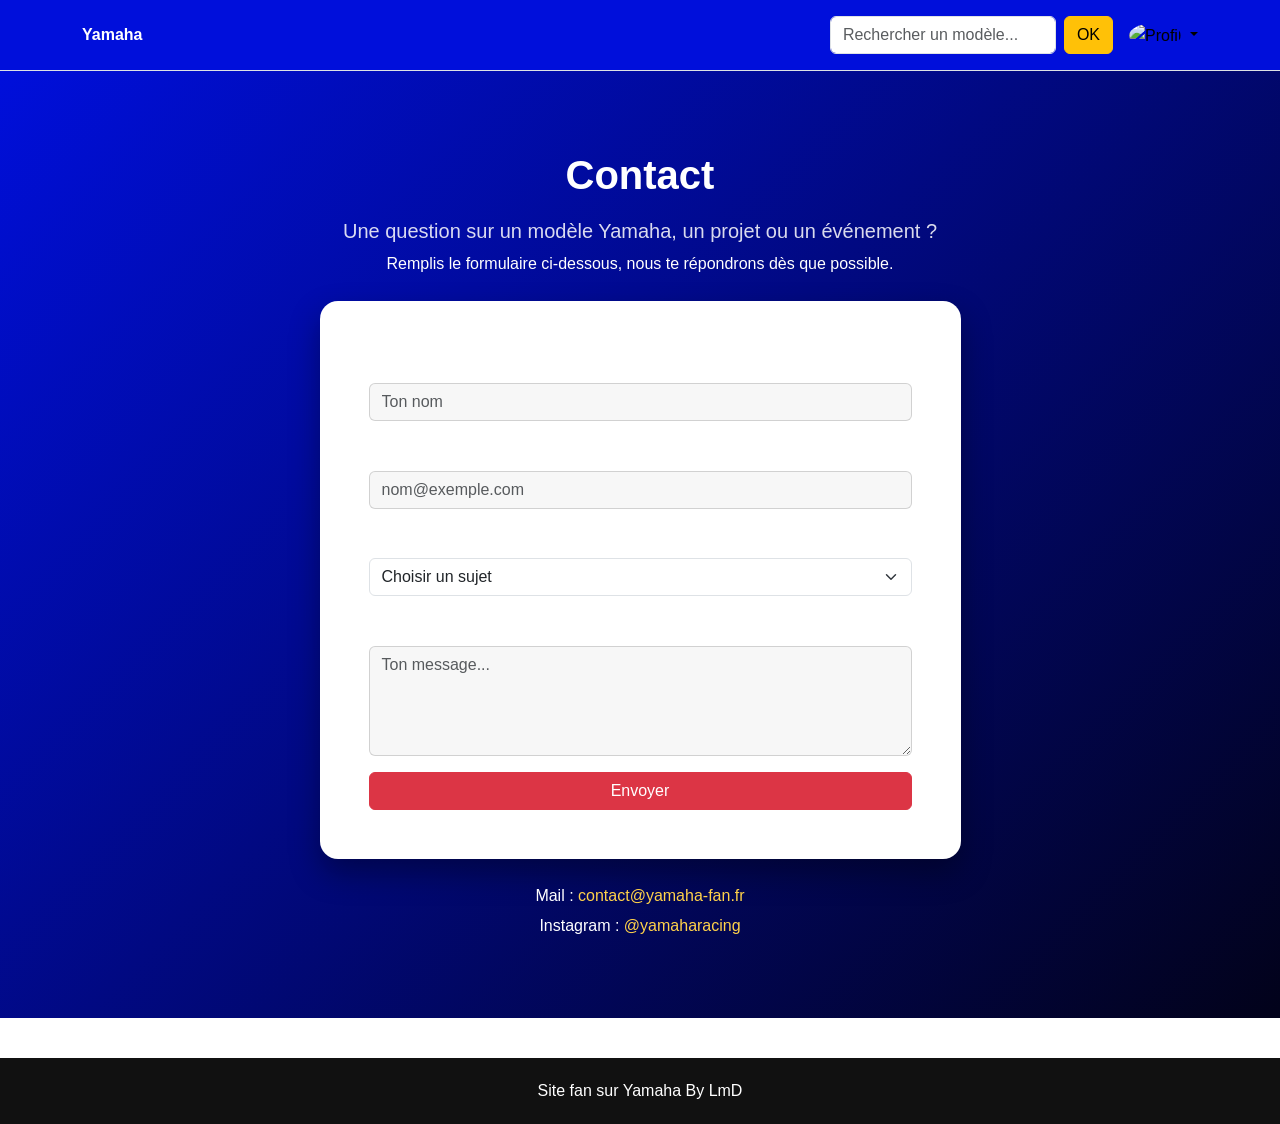
==== commit 3a4c6477: "Add files via upload" ====
--- a/bootstrap h3/contact.html
+++ b/bootstrap h3/contact.html
@@ -1,79 +1,102 @@
-<!DOCTYPE html>
-<html lang="fr">
-<head>
-<meta charset="UTF-8">
-<title>Contact Yamaha</title>
-
-<link rel="stylesheet" href="https://cdn.jsdelivr.net/npm/bootstrap@5.3.2/dist/css/bootstrap.min.css">
-<link rel="stylesheet" href="css/style.css">
-
-</head>
-
-<body>
-
-<header class="p-3 mb-3 border-bottom" style="background-color:#000fdb;">
-  <div class="container d-flex flex-wrap align-items-center justify-content-between">
-    <!-- Logo -->
-    <a href="index.html" class="d-flex align-items-center mb-2 mb-lg-0 text-decoration-none text-white">
-      <strong>Yamaha</strong>
-    </a>
-
-    
-    <ul class="nav col-12 col-lg-auto mb-2 justify-content-center mb-md-0">
-      <li><a href="index.html" class="nav-link px-2 text-white">Accueil</a></li>
-      <li><a href="histoire.html" class="nav-link px-2 text-white">Histoire</a></li>
-      <li><a href="modeles.html" class="nav-link px-2 text-white">Modèles</a></li>
-      <li><a href="contact.html" class="nav-link px-2 text-white">Contact</a></li>
-    </ul>
-
-    
-    <form class="col-12 col-lg-auto mb-3 mb-lg-0 me-lg-3" role="search">
-      <input type="search" class="form-control" placeholder="Search..." aria-label="Search">
-    </form>
-
-   
-    <div class="dropdown text-end">
-      <a href="#" class="d-block link-body-emphasis text-decoration-none dropdown-toggle" data-bs-toggle="dropdown" aria-expanded="false">
-        <img src="https://github.com/mdo.png" alt="Profil" width="32" height="32" class="rounded-circle">
-      </a>
-      <ul class="dropdown-menu text-small">
-        <li><a class="dropdown-item" href="index.html">Accueil</a></li>
-        <li><a class="dropdown-item" href="histoire.html">Histoire</a></li>
-        <li><a class="dropdown-item" href="modeles.html">Modèles</a></li>
-        <li><a class="dropdown-item" href="contact.html">Inscription</a></li>
-      </ul>
-    </div>
-  </div>
-</header>
-
-<h1>Contact</h1>
-
-<form>
-
-<div class="mb-3">
-<label>Nom</label>
-<input type="text" class="form-control">
-</div>
-
-<div class="mb-3">
-<label>Email</label>
-<input type="email" class="form-control">
-</div>
-
-<div class="mb-3">
-<label>Message</label>
-<textarea class="form-control"></textarea>
-</div>
-
-<button class="btn btn-danger">Envoyer</button>
-
-</form>
-
-</div>
-
-<footer>
-Site fan sur Yamaha By LmD
-</footer>
-
-</body>
+<!DOCTYPE html>
+<html lang="fr">
+<head>
+<meta charset="UTF-8">
+<title>Contact Yamaha</title>
+
+<link rel="icon" type="image/png" href="img/yamaha-logo-noir-et-blanc.jpg">
+<link rel="stylesheet" href="https://cdn.jsdelivr.net/npm/bootstrap@5.3.2/dist/css/bootstrap.min.css">
+<link rel="stylesheet" href="css/style.css">
+
+</head>
+
+<body>
+
+<header class="site-header p-3 border-bottom" style="background-color:#000fdb;">
+  <div class="container d-flex flex-wrap align-items-center justify-content-between">
+    <!-- Logo -->
+    <a href="index.html" class="d-flex align-items-center mb-2 mb-lg-0 text-decoration-none text-white">
+      <strong>Yamaha</strong>
+    </a>
+
+    
+    <form class="col-12 col-lg-auto mb-3 mb-lg-0 me-lg-3 d-flex gap-2" role="search">
+      <input type="search" class="form-control" name="q" placeholder="Rechercher un modèle..." aria-label="Rechercher">
+      <button class="btn btn-warning" type="submit">OK</button>
+    </form>
+
+   
+    <div class="dropdown text-end">
+      <a href="#" class="d-block link-body-emphasis text-decoration-none dropdown-toggle" data-bs-toggle="dropdown" aria-expanded="false">
+        <img src="https://github.com/mdo.png" alt="Profil" width="32" height="32" class="rounded-circle">
+      </a>
+      <ul class="dropdown-menu text-small">
+        <li><a class="dropdown-item" href="index.html">Accueil</a></li>
+        <li><a class="dropdown-item" href="histoire.html">Histoire</a></li>
+        <li><a class="dropdown-item" href="modeles.html">Modèles</a></li>
+        <li><a class="dropdown-item" href="contact.html">Inscription</a></li>
+      </ul>
+    </div>
+  </div>
+</header>
+
+<section class="contact-section">
+  <div class="container">
+    <div class="row justify-content-center">
+      <div class="col-lg-7">
+        <div class="text-center mb-4">
+          <h1 class="mb-3">Contact</h1>
+          <p class="lead mb-1">Une question sur un modèle Yamaha, un projet ou un événement ?</p>
+          <p class="mb-0">Remplis le formulaire ci-dessous, nous te répondrons dès que possible.</p>
+        </div>
+
+        <div class="contact-card p-4 p-md-5">
+          <form>
+            <div class="mb-3">
+              <label for="contactNom" class="form-label">Nom</label>
+              <input type="text" class="form-control" id="contactNom" placeholder="Ton nom" required>
+            </div>
+
+            <div class="mb-3">
+              <label for="contactEmail" class="form-label">Email</label>
+              <input type="email" class="form-control" id="contactEmail" placeholder="nom@exemple.com" required>
+            </div>
+
+            <div class="mb-3">
+              <label for="contactSujet" class="form-label">Sujet</label>
+              <select class="form-select" id="contactSujet" required>
+                <option value="" selected disabled>Choisir un sujet</option>
+                <option value="modele">Question sur un modèle</option>
+                <option value="essai">Demande d’essai / information</option>
+                <option value="evenement">Événement / communauté</option>
+                <option value="autre">Autre demande</option>
+              </select>
+            </div>
+
+            <div class="mb-3">
+              <label for="contactMessage" class="form-label">Message</label>
+              <textarea class="form-control" id="contactMessage" rows="4" placeholder="Ton message..." required></textarea>
+            </div>
+
+            <button type="submit" class="btn btn-danger w-100">Envoyer</button>
+          </form>
+        </div>
+
+        <div class="text-center contact-extra mt-4">
+          <p class="mb-1">Mail : <a href="mailto:contact@yamaha-fan.fr">contact@yamaha-fan.fr</a></p>
+          <p class="mb-0">Instagram : <a href="https://www.instagram.com/yamaharacingcomofficial/" target="_blank">@yamaharacing</a></p>
+        </div>
+      </div>
+    </div>
+  </div>
+</section>
+
+<footer>
+Site fan sur Yamaha By LmD
+</footer>
+
+<script src="https://cdn.jsdelivr.net/npm/bootstrap@5.3.2/dist/js/bootstrap.bundle.min.js"></script>
+<script src="js/site-header-scroll.js"></script>
+<script src="js/site-search.js"></script>
+</body>
 </html>
--- a/bootstrap h3/css/style.css
+++ b/bootstrap h3/css/style.css
@@ -13,17 +13,40 @@
     line-height: 1.6;
 }
 
+body {
+    padding-top: var(--site-header-height, 0px);
+}
+
 
 header {
     background-color: #000fdb;
-    color: rgb(0, 0, 0);
+    color: #fff;
+}
+
+.site-header{
+    position: fixed;
+    top: 0;
+    left: 0;
+    right: 0;
+    z-index: 1030;
+    transform: translateY(0);
+    transition: transform 220ms ease, box-shadow 220ms ease;
+    will-change: transform;
+}
+
+.site-header.site-header--hidden{
+    transform: translateY(-110%);
+}
+
+.site-header.site-header--shadow{
+    box-shadow: 0 10px 30px rgba(0,0,0,0.18);
 }
 header a {
-    color: rgb(0, 0, 0) !important;
+    color: #000000 !important;
     transition: color 0.3s;
 }
 header a:hover {
-    color: #ffd700 !important; /* accent doré au hover */
+    color: #ffd700 !important; 
 }
 
 
@@ -73,7 +96,9 @@
 
 
 .card {
-    border: 1px solid #ccc;
+    border: 1px solid #cccccc;
+    background-color: #000000;
+    color: white;
     border-radius: 10px;
     margin-bottom: 20px;
     box-shadow: 0 4px 6px rgba(0,0,0,0.1);
@@ -91,6 +116,7 @@
 }
 
 
+
 footer {
     background: #111;
     color: white;
@@ -104,13 +130,13 @@
     max-width: 600px;
     margin: 0 auto;
 }
-form button {
-    background-color: #000fdb;
+form button:not(.btn) {
+    background-color: #000000;
     color: white;
     transition: background 0.3s;
 }
-form button:hover {
-    background-color: #000fdb;
+form button:not(.btn):hover {
+    background-color: #000000;
 }
 
 
@@ -121,7 +147,7 @@
 }
 .timeline-item {
     display: flex;
-    align-items: center;
+    align-items: flex-start;
     gap: 20px;
 }
 .timeline-item:nth-child(even) {
@@ -132,7 +158,28 @@
     border-radius: 10px;
 }
 
-/* ===== Expériences ===== */
+.timeline-dot {
+    min-width: 90px;
+    height: 40px;
+    display: inline-flex;
+    align-items: center;
+    justify-content: center;
+    border-radius: 999px;
+    font-weight: 700;
+    color: #111;
+    background: #ffd24a;
+    box-shadow: 0 8px 18px rgba(0,0,0,0.15);
+}
+.timeline-body {
+    flex: 1;
+    background: white;
+    border: 1px solid rgba(0,0,0,0.08);
+    border-radius: 14px;
+    padding: 18px 18px;
+    box-shadow: 0 10px 25px rgba(0,0,0,0.08);
+}
+
+
 .section-experiences .col img {
     border-radius: 10px;
     margin-bottom: 15px;
@@ -154,8 +201,75 @@
 .gallery img:hover {
     transform: scale(1.05);
 }
+
+
+.home-highlight {
+    padding: 70px 0;
+    background: linear-gradient(135deg, #0b1cff, #02021a);
+    color: white;
+}
+.home-highlight__card {
+    border-radius: 18px;
+    border: 1px solid rgba(255,255,255,0.18);
+    background: rgba(255,255,255,0.08);
+    backdrop-filter: blur(6px);
+}
+.home-highlight__card--alt {
+    background: rgba(0,0,0,0.22);
+}
+.home-highlight form {
+    max-width: none;
+    margin: 0;
+}
+.stat {
+    border-radius: 14px;
+    padding: 12px 12px;
+    background: rgba(255,255,255,0.10);
+    border: 1px solid rgba(255,255,255,0.14);
+}
+.stat__value {
+    font-size: 1.15rem;
+    font-weight: 800;
+    letter-spacing: 0.2px;
+}
+.stat__label {
+    font-size: 0.9rem;
+    opacity: 0.85;
+}
+
+
+.history-hero {
+    padding: 80px 0;
+    background: radial-gradient(1200px 500px at 10% 10%, rgba(255, 210, 74, 0.35), transparent 55%),
+                linear-gradient(135deg, #0b1cff, #02021a);
+    color: white;
+}
+.history-hero__panel {
+    border-radius: 18px;
+    border: 1px solid rgba(255,255,255,0.18);
+    background: rgba(255,255,255,0.08);
+    backdrop-filter: blur(6px);
+}
+.history-content {
+    padding: 70px 0;
+    background: #f6f7fb;
+}
+.history-card {
+    border-radius: 16px;
+    border: 1px solid rgba(0,0,0,0.08);
+    background: white;
+    box-shadow: 0 10px 25px rgba(0,0,0,0.08);
+}
+.history-card__title {
+    font-weight: 800;
+    font-size: 1.05rem;
+    margin-bottom: 10px;
+}
+.history-timeline {
+    padding: 70px 0 90px;
+    background: white;
+}
 .col-md-4 {
-    border: 1px solid #ccc;
     border-radius: 10px;
     margin-bottom: 20px;
     box-shadow: 0 4px 6px rgba(0,0,0,0.1);
@@ -170,6 +284,144 @@
     border-top-right-radius: 10px;
     height: 200px;
     object-fit: cover;
+}
+
+.image-slot {
+    height: 200px;
+    border-top-left-radius: 10px;
+    border-top-right-radius: 10px;
+    overflow: hidden;
+}
+.image-slot img {
+    width: 100%;
+    height: 100%;
+    object-fit: cover;
+    display: block;
+}
+
+
+.contact-section {
+    padding: 80px 0;
+    background: linear-gradient(135deg, #000fdb, #02021a);
+    color: white;
+}
+.contact-card {
+    border-radius: 18px;
+    background: white;
+    box-shadow: 0 14px 30px rgba(0,0,0,0.35);
+    border: 1px solid rgba(255,255,255,0.18);
+}
+.contact-section h1 {
+    font-weight: 800;
+}
+.contact-section .lead {
+    opacity: 0.85;
+}
+.contact-section .form-label {
+    font-weight: 600;
+}
+.contact-section .form-control, 
+.contact-section textarea {
+    background-color: #f7f7f7;
+    border-color: rgba(0,0,0,0.18);
+}
+.contact-section .form-control:focus, 
+.contact-section textarea:focus {
+    box-shadow: 0 0 0 0.15rem rgba(0,15,219,0.25);
+    border-color: rgba(0,15,219,0.6);
+}
+.contact-extra a {
+    color: #ffd24a;
+    text-decoration: none;
+}
+.contact-extra a:hover {
+    text-decoration: underline;
+}
+
+
+body.models-page {
+    background: #070812;
+}
+.models-hero {
+    padding: 85px 0 55px;
+    background: radial-gradient(1000px 520px at 12% 10%, rgba(255, 210, 74, 0.28), transparent 55%),
+                radial-gradient(900px 500px at 85% 20%, rgba(220, 53, 69, 0.25), transparent 55%),
+                linear-gradient(135deg, #000fdb, #02021a);
+    color: #fff;
+}
+.models-hero h1 {
+    font-weight: 900;
+    letter-spacing: 0.3px;
+}
+.models-hero__panel {
+    border-radius: 18px;
+    border: 1px solid rgba(255,255,255,0.18);
+    background: rgba(255,255,255,0.08);
+    backdrop-filter: blur(6px);
+}
+.models-hero__panelTitle {
+    font-weight: 800;
+    margin-bottom: 10px;
+    color: rgba(255,255,255,0.92);
+}
+.models-pill {
+    background: rgba(255,255,255,0.12);
+    border: 1px solid rgba(255,255,255,0.20);
+    color: #fff;
+    padding: 10px 14px;
+    font-weight: 700;
+}
+.models-grid {
+    padding: 55px 0 85px;
+    background: linear-gradient(180deg, #070812, #0b0c1e);
+}
+body.models-page .col-md-4 {
+    border: none;
+    box-shadow: none;
+    margin-bottom: 0;
+}
+body.models-page .col-md-4:hover {
+    transform: none;
+    box-shadow: none;
+}
+body.models-page .model-card {
+    border-radius: 18px;
+    overflow: hidden;
+    border: 1px solid rgba(255,255,255,0.10);
+    background: rgba(255,255,255,0.06);
+    box-shadow: 0 18px 35px rgba(0,0,0,0.35);
+    transition: transform 0.25s ease, box-shadow 0.25s ease;
+}
+body.models-page .model-card:hover {
+    transform: translateY(-6px);
+    box-shadow: 0 26px 55px rgba(0,0,0,0.45);
+}
+body.models-page .model-card .card-body {
+    color: rgba(255,255,255,0.92);
+}
+body.models-page .model-card .card-body p {
+    color: rgba(255,255,255,0.78);
+}
+.model-meta {
+    display: flex;
+    justify-content: flex-start;
+    margin-bottom: 10px;
+}
+.model-badge {
+    display: inline-flex;
+    align-items: center;
+    border-radius: 999px;
+    padding: 6px 10px;
+    font-size: 0.85rem;
+    font-weight: 800;
+    letter-spacing: 0.2px;
+    color: #111;
+    background: #ffd24a;
+}
+body.models-page .image-slot,
+body.models-page .col-md-4 img {
+    border-top-left-radius: 0;
+    border-top-right-radius: 0;
 }
 
 
@@ -182,6 +434,10 @@
         width: 100%;
         max-width: 300px;
     }
+    .timeline-dot {
+        width: fit-content;
+        margin: 0 auto;
+    }
     .hero h1 {
         font-size: 2.5rem;
     }
